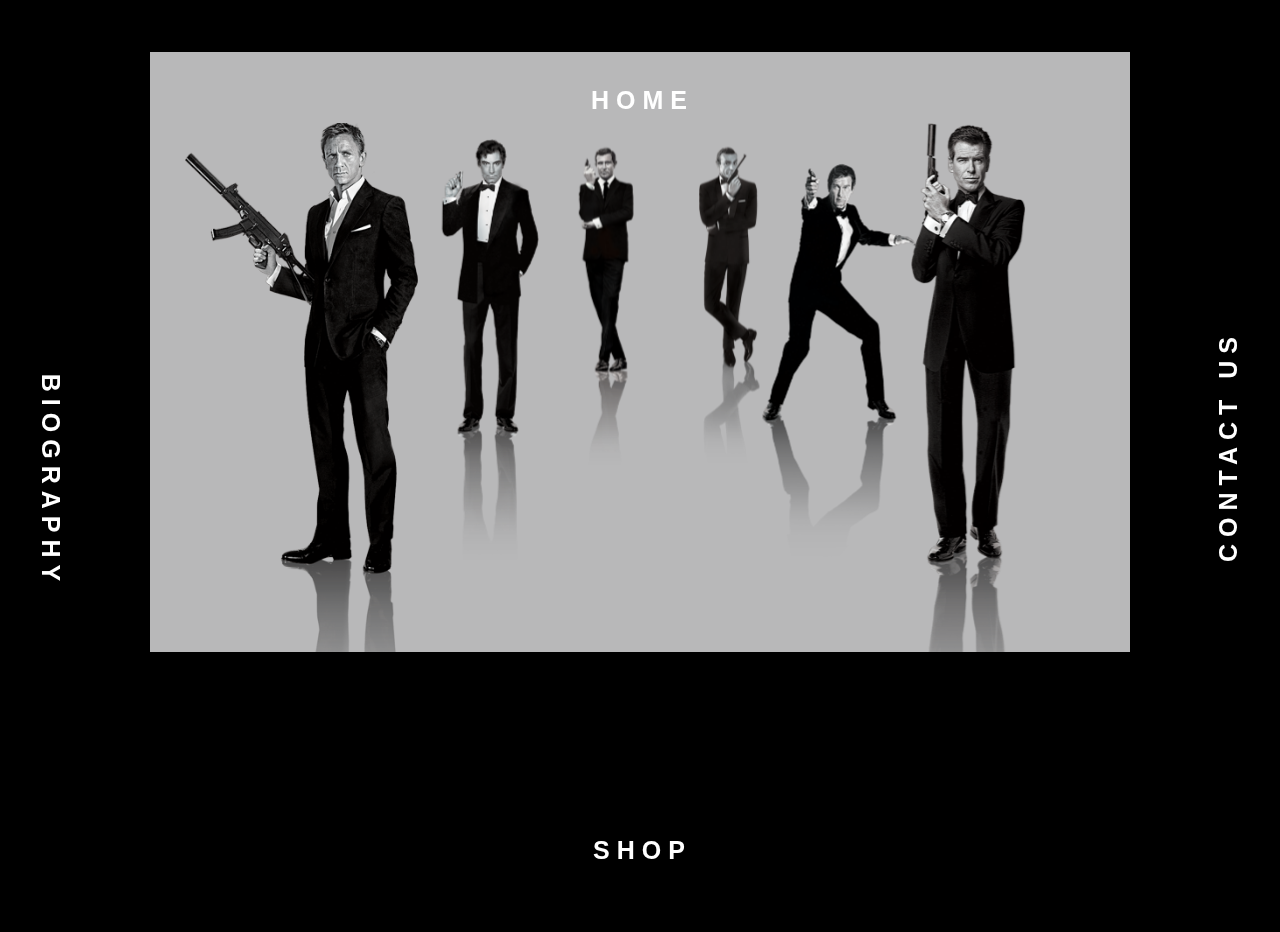
==== biography.html @ 755b5ddb "revised" ====
<!DOCTYPE html>
<!-- saved from url=(0040)http://www.007.com/characters/the-bonds/ -->
<html lang="eng">
<head>
    	<meta charset="UTF-8"/>
		<meta name="viewport" content="width=device-width, initial-scale=1">
	<!-- copy from the home page -->
		<link rel="stylesheet" href="css/bootstrap.min.css">

	<!-- Optional theme -->
	<link rel="stylesheet" href="css/bootstrap-theme.min.css" >
	<link rel="stylesheet" href="css/style.css" >
	<link rel="stylesheet" type="text/css" href="css/tilteffect.css">
    <link rel="stylesheet" type="text/css" href="css/normalize.css">
    <link rel="stylesheet" type="text/css" href="css/webflow.css">
    <link rel="stylesheet" type="text/css" href="css/dnlsptzk.webflow.css">
    
    <!-- end of copy links from the home page -->
    <!-- for hovercard effect -->
    <link href='http://fonts.googleapis.com/css?family=Lato:300,400,900,400italic' rel='stylesheet' type='text/css'>
<link href="http://webrevisions.com/demo/hovercard/hovercard.css" rel="stylesheet">
<link rel="canonical" href="http://webrevisions.com/" />
<!-- /all in one seo pack -->
<link rel="shortcut icon" href="http://webrevisions.com/wp-content/themes/v2/images/icon.png" />
<!-- end of hovercard effect -->
    

 		<title>biography</title>
		
		<!-- <link rel="apple-touch-icon" href="http://www.007.com/wp-content/themes/007-2014/library/images/apple-icon-touch.png"> -->
		<!-- <link rel="icon" href="http://www.007.com/wp-content/themes/007-2014/favicon.png"> -->
		<link href="./The Official James Bond 007 Website _ The Bonds_files/css" rel="stylesheet" type="text/css">
		<meta name="msapplication-TileColor" content="#f01d4f">
		<meta name="msapplication-TileImage" content="http://www.007.com/wp-content/themes/007-2014/library/images/win8-tile-icon.png">
		<link rel="pingback" href="http://www.007.com/xmlrpc.php">
		<link rel="alternate" type="application/rss+xml" title="James Bond 007 » Feed" href="http://www.007.com/feed/">
		<link rel="alternate" type="application/rss+xml" title="James Bond 007 » Comments Feed" href="http://www.007.com/comments/feed/">
		
		<style type="text/css">
img.wp-smiley,
img.emoji {
	display: inline !important;
	border: none !important;
	box-shadow: none !important;
	height: 1em !important;
	width: 1em !important;
	margin: 0 .07em !important;
	vertical-align: -0.1em !important;
	background: none !important;
	padding: 0 !important;
}
</style>
<link rel="stylesheet" id="swipebox_css-css" href="./The Official James Bond 007 Website _ The Bonds_files/swipebox.css" type="text/css" media="all">
<link rel="stylesheet" id="bones-stylesheet-css" href="./The Official James Bond 007 Website _ The Bonds_files/style.css" type="text/css" media="all">
<!--[if lt IE 9]>
<link rel='stylesheet' id='bones-ie-only-css'  href='http://www.007.com/wp-content/themes/007-2014/library/css/ie.css' type='text/css' media='all' />
<![endif]-->
<link rel="canonical" href="./The Official James Bond 007 Website _ The Bonds_files/The Official James Bond 007 Website _ The Bonds.html">
<link rel="shortlink" href="http://www.007.com/?p=3689">
    <script>
		  (function(i,s,o,g,r,a,m){i['GoogleAnalyticsObject']=r;i[r]=i[r]||function(){
		  (i[r].q=i[r].q||[]).push(arguments)},i[r].l=1*new Date();a=s.createElement(o),
		  m=s.getElementsByTagName(o)[0];a.async=1;a.src=g;m.parentNode.insertBefore(a,m)
		  })(window,document,'script','//www.google-analytics.com/analytics.js','ga');
		
		  ga('create', 'UA-26845942-1', 'auto');
		  ga('send', 'pageview');
		
	</script> 
	<script type="text/javascript">
			var more_stories_nonce = '5ff1994258';
	</script>
	<link rel="stylesheet" type="text/css" href="chrome-extension://cgndfbhngibokieehnjhbjkkhbfmhojo/css/validation.css"></head>

	<!-- start of body -->

	<body id = "bio" class="single single-character_bio postid-3689 the-bonds" data-parent="the-bonds">
	<!-- copy from the home page for the nav bar -->
	<div class="w-section intro" data-ix="intro-bg" style="opacity: 0; display: none; transition: opacity 500ms;">
                <div class="w-clearfix intro_wrapper" data-ix="intro-slideup" style="opacity: 1; transform: translateX(-50%) translateY(-50%); transition: opacity 500ms, transform 500ms;">
                    <div class="intro_logo" data-ix="new-interaction"></div>
                    <div class="intro_mask" data-ix="intro-unmask" style="width: 0px;"></div>
                </div>
    </div>
<!-- start of nav bar -->
    <div class="newsblog_menuitem_wrapper" data-ix="initial-slide-newsblog" style="transform: translateX(0px) translateY(0px); transition: transform 500ms;">
            <div class="newsblog_menuitem_innerwrapper" data-ix="newsblog"><a class="newsblog_menuitem" href="index.html">Home</a>
            </div>
    </div>
    <div class="contact_menuitem_wrapper" data-ix="initial-slide-contact" style="transform: translateX(0px) translateY(0px); transition: transform 500ms;">
            <div class="contact_menuitem_innerwrapper" data-ix="contact"><a class="contact_menuitem" href="http://danielspatzek.com/#">Contact Us</a>
            </div>
    </div>
    <div class="projects_menuitem_wrapper" data-ix="initial-slide-projects" style="transform: translateX(0px) translateY(0px); transition: transform 500ms;">
            <div class="projects_menuitem_innerwrapper" data-ix="projects"><a class="projects_menuitem" href="shop.html">Shop</a>
            </div>
    </div>
    <div class="about_menuitem_wrapper" data-ix="initial-slide-about" style="transform: translateX(0px) translateY(0px); transition: transform 500ms;">
            <div class="about_menuitem_innerwrapper" data-ix="about"><a class="about_menuitem" href="http://danielspatzek.com/#">Biography</a>
            </div>
    </div>

<!-- end of navigation bar -->
	<div id="bg-cover"></div>
		<div id="container">	
			<div id="content">	
				<div id="inner-content" class="wrap clearfix">
					<div id="main" class="first clearfix" role="main">
						
						<article id="post-3689" class="clearfix post-3689 character_bio type-character_bio status-publish hentry" role="article" itemscope="" itemtype="http://schema.org/BlogPosting">

						
								<section class="entry-content full-width character-bios small-carousel" itemprop="articleBody">

										
								<div id="character-bios-container" style="perspective: 700px; transition: none;">
											<!-- <div class="bg"></div>  -->
<!-- start hover effect -->
								
										<div id="timeline" style="opacity: 1; transition: none;">
											<ul id="characters"> <li class="timeline_item item_0" style="left: -80px; visibility: visible;" data-id="0"><a href="" data-toggle="popover" class="basic-hovercard" data-placement="bottom"><img src="./The Official James Bond 007 Website _ The Bonds_files/craig_standard.png" alt="Daniel Craig" draggable="false"></a>
															
											</li>
											<li class="timeline_item item_1" style="left: 50px; visibility: visible;" data-id="1"><img src="./The Official James Bond 007 Website _ The Bonds_files/brosnan_standard.png" alt="Pierce Brosnan" draggable="false">
															
											</li>
											 <li class="timeline_item item_2" style="left: 100px; visibility: visible;" data-id="2"><img src="./The Official James Bond 007 Website _ The Bonds_files/dalton_standard.png" alt="Timothy Dalton" draggable="false">
															
											</li>
											<li class="timeline_item item_3" style="left: -50px; visibility: visible;" data-id="3"><img src="./The Official James Bond 007 Website _ The Bonds_files/moore_standard1.png" alt="Roger Moore" draggable="false">
															
											</li>
											<li class="timeline_item item_4" style="left: 300px; visibility: visible;" data-id="4"><img src="./The Official James Bond 007 Website _ The Bonds_files/lazenby_standard.png" alt="George Lazenby" draggable="false">
															
											</li>
											<li class="timeline_item item_5" style="left: -125px; visibility: visible;" data-id="5"><img src="./The Official James Bond 007 Website _ The Bonds_files/conner_standard.png" alt="Sean Connery" draggable="false">
															
											</li>
											</ul>											
										</div>							
									</div>	
									<div class="nameOverlay" style="left: 193px; top: 80.5156px;">
										<div class="name">
											<h1 style="width: 247.2px;">Timothy Dalton</h1>
										</div>
									</div>
											<div id="bioImg_container"></div>
											<div id="character_content">
												  	<div class="bio-content">
													  	<div class="col-1"></div>
													  	<div class="col-2"></div>
													  	<div class="col-3"></div>
												  	</div>
											    	
											      <div id="close_btn" class="close"><img src="./The Official James Bond 007 Website _ The Bonds_files/btn_close.png" alt="close content"></div>
											    </div>
											   <!-- <div id="close_btn_2" class="close"><img src="http://www.007.com/wp-content/themes/007-2014/library/images/btn_close.png" alt="close content" /></div> -->
											</section></article></div>						
										
					</div> 					
				</div> 
			</div> 
			<!-- start of card content -->
			<div class="basic-content" style="display: none;">
		<div class="hover-card-details left-align">
			<div class="hover-card-header left-align">
				<div class="hover-card-pic left-align">
					<span class="basic-image-wrapper medium">
						<a href="" class="left-align" style="background:url(images/craig_hovercard.jpg)"></a>
					</span>
				</div>
				<h4 class="left-align"><a href="#">Daniel Craig</a></h4>
					Mark Otto 	
			</div>
			
		</div> 
		  
	</div>	
		</div>	
		

	<!--end of hovercard  -->
		 <script type="text/javascript" src="./The Official James Bond 007 Website _ The Bonds_files/jquery.min.js">
		</script>


<!-- js file from the home page -->
<script src="js/site_dnlsptzk.js"></script>
    <script src="js/custom.js"></script>
    <script type="text/javascript" src="js/custom_webflowneu.js" id="webfloJSRemove"></script>

    <!--  end of js file on the home page-->

    <!-- start from the hover effect links -->
    <link rel="shortcut icon" href="../favicon.ico"> 
        <link rel="stylesheet" type="text/css" href="css/hover_css/demo.css" />
        <link rel="stylesheet" type="text/css" href="css/hover_css/style_common.css" />
        <link rel="stylesheet" type="text/css" href="css/hover_css/style3.css" />
        <link href='http://fonts.googleapis.com/css?family=Open+Sans+Condensed:700,300,300italic' rel='stylesheet' type='text/css' />
		<script type="text/javascript" src="js/hover_js/modernizr.custom.69142.js"></script> 
		
				
		<!-- end of hover effect links -->
		
<script type="text/javascript" src="./The Official James Bond 007 Website _ The Bonds_files/qppr_frontend_script.js"></script>
<script type="text/javascript" src="./The Official James Bond 007 Website _ The Bonds_files/jquery-migrate-1.2.1.min.js"></script>

<script type="text/javascript" src="./The Official James Bond 007 Website _ The Bonds_files/base-ck.js"></script>
<script type="text/javascript" src="./The Official James Bond 007 Website _ The Bonds_files/ServerDate.php"></script>
<script type="text/javascript" src="./The Official James Bond 007 Website _ The Bonds_files/with_small_c-ck.js"></script>
<script type="text/javascript" src="./The Official James Bond 007 Website _ The Bonds_files/with_character_bio-ck.js"></script>
<script src="http://ajax.googleapis.com/ajax/libs/jquery/1.10.1/jquery.min.js"></script>
<script src="https://maxcdn.bootstrapcdn.com/bootstrap/3.3.1/js/bootstrap.min.js"></script>
<script src="http://webrevisions.com/demo/hovercard/custom_hovercard.js"></script>
</body>


</html>
---- css/style.css ----
body{
    background-image: url("../images/bg_007.jpg");
    width:100%;
    background-repeat: no-repeat;
    background-size: 100%;
}

#bio{
    background-color: black;
    background-image:none;
}
---- css/tilteffect.css ----
.tilt {
	overflow: hidden;
	position: relative;
	width: 100%;
	height: 100%;
	margin: 0 auto;
}

.tilt__back,
.tilt__front {
	width: 100%;
	height: 100%;
	background-position: 50% 50%;
	background-repeat: no-repeat;
	background-size: cover;
	-webkit-backface-visibility: hidden;
	backface-visibility: hidden;
}

.tilt__back {
	position: relative;
}

.tilt__front {
	position: absolute;
	top: 0;
	left: 0;
}
---- css/webflow.css ----
@font-face {
  font-family: 'webflow-icons';
  src: url([data-uri]) format('truetype'), url([data-uri]) format('woff');
  font-weight: normal;
  font-style: normal;
}
[class^="w-icon-"],
[class*=" w-icon-"] {
  font-family: 'webflow-icons';
  speak: none;
  font-style: normal;
  font-weight: normal;
  font-variant: normal;
  text-transform: none;
  line-height: 1;
  -webkit-font-smoothing: antialiased;
  -moz-osx-font-smoothing: grayscale;
}
.w-icon-slider-right:before {
  content: "\e600";
}
.w-icon-slider-left:before {
  content: "\e601";
}
.w-icon-nav-menu:before {
  content: "\e602";
}
.w-icon-arrow-down:before,
.w-icon-dropdown-toggle:before {
  content: "\e603";
}
* {
  -webkit-box-sizing: border-box;
  -moz-box-sizing: border-box;
  box-sizing: border-box;
}
html {
  height: 100%;
}
body {
  margin: 0;
  min-height: 100%;
  background-color: #fff;
  color: #333;
}
img {
  max-width: 100%;
  vertical-align: middle;
  display: inline-block;
}
html.w-mod-touch * {
  background-attachment: scroll !important;
}
a:focus {
  outline: 0;
}
.w-block {
  display: block;
}
.w-inline-block {
  max-width: 100%;
  display: inline-block;
}
.w-clearfix:before,
.w-clearfix:after {
  content: " ";
  display: table;
}
.w-clearfix:after {
  clear: both;
}
.w-hidden {
  display: none;
}
html[data-w-dynpage] [data-w-cloak] {
  color: transparent !important;
}
h1,
h2,
h3,
h4,
h5,
h6 {
  margin: 0;
}
p {
  margin: 0;
}
blockquote {
  margin: 0;
}
ul,
ol {
  margin-top: 0;
  margin-bottom: 0;
}
.w-list-unstyled {
  padding-left: 0;
  list-style: none;
}
.w-embed:before,
.w-embed:after {
  content: " ";
  display: table;
}
.w-embed:after {
  clear: both;
}
.w-video {
  width: 100%;
  position: relative;
  padding: 0;
}
.w-video iframe,
.w-video object,
.w-video embed {
  position: absolute;
  top: 0;
  left: 0;
  width: 100%;
  height: 100%;
}
fieldset {
  padding: 0;
  margin: 0;
  border: 0;
}
button,
html input[type="button"],
input[type="reset"],
input[type="submit"] {
  cursor: pointer;
  -webkit-appearance: button;
}
.w-form {
  margin: 0 0 15px;
}
.w-form-done {
  display: none;
  padding: 10px;
  background-color: #dddddd;
}
.w-form-fail {
  display: none;
  margin-top: 10px;
  padding: 10px;
  background-color: #ffdede;
}
label {
  display: block;
  margin-bottom: 5px;
  font-weight: bold;
}
.w-input,
.w-select {
  display: block;
  width: 100%;
  height: 38px;
  padding: 8px 12px;
  margin-bottom: 10px;
  font-size: 14px;
  line-height: 1.428571429;
  color: #555555;
  vertical-align: middle;
  background-color: #ffffff;
  border: 1px solid #cccccc;
}
.w-input:-moz-placeholder,
.w-select:-moz-placeholder {
  color: #999999;
}
.w-input::-moz-placeholder,
.w-select::-moz-placeholder {
  color: #999999;
  opacity: 1;
}
.w-input:-ms-input-placeholder,
.w-select:-ms-input-placeholder {
  color: #999999;
}
.w-input::-webkit-input-placeholder,
.w-select::-webkit-input-placeholder {
  color: #999999;
}
.w-input:focus,
.w-select:focus {
  border-color: rgba(82, 168, 236, 0.8);
  outline: 0;
}
.w-input[disabled],
.w-select[disabled],
.w-input[readonly],
.w-select[readonly],
fieldset[disabled] .w-input,
fieldset[disabled] .w-select {
  cursor: not-allowed;
  background-color: #eeeeee;
}
textarea.w-input,
textarea.w-select {
  height: auto;
}
.w-select[multiple] {
  height: auto;
}
.w-button {
  display: inline-block;
  padding: 12px;
  background-color: black;
  color: white;
  border: 0;
  line-height: inherit;
}
.w-form-label {
  display: inline-block;
  cursor: pointer;
  font-weight: normal;
  margin-bottom: 0px;
}
.w-checkbox,
.w-radio {
  display: block;
  margin-bottom: 5px;
  padding-left: 20px;
}
.w-checkbox:before,
.w-radio:before,
.w-checkbox:after,
.w-radio:after {
  content: " ";
  display: table;
}
.w-checkbox:after,
.w-radio:after {
  clear: both;
}
.w-checkbox-input,
.w-radio-input {
  margin: 4px 0 0;
  margin-top: 1px \9;
  line-height: normal;
  float: left;
  margin-left: -20px;
}
.w-radio-input {
  margin-top: 3px;
}
.w-container {
  margin-left: auto;
  margin-right: auto;
  max-width: 940px;
}
.w-container:before,
.w-container:after {
  content: " ";
  display: table;
}
.w-container:after {
  clear: both;
}
.w-container .w-row {
  margin-left: -10px;
  margin-right: -10px;
}
.w-row:before,
.w-row:after {
  content: " ";
  display: table;
}
.w-row:after {
  clear: both;
}
.w-row .w-row {
  margin-left: 0;
  margin-right: 0;
}
.w-col {
  position: relative;
  float: left;
  width: 100%;
  min-height: 1px;
  padding-left: 10px;
  padding-right: 10px;
}
.w-col .w-col {
  padding-left: 0;
  padding-right: 0;
}
.w-col-1 {
  width: 8.33333333%;
}
.w-col-2 {
  width: 16.66666667%;
}
.w-col-3 {
  width: 25%;
}
.w-col-4 {
  width: 33.33333333%;
}
.w-col-5 {
  width: 41.66666667%;
}
.w-col-6 {
  width: 50%;
}
.w-col-7 {
  width: 58.33333333%;
}
.w-col-8 {
  width: 66.66666667%;
}
.w-col-9 {
  width: 75%;
}
.w-col-10 {
  width: 83.33333333%;
}
.w-col-11 {
  width: 91.66666667%;
}
.w-col-12 {
  width: 100%;
}
.w-col-push-1 {
  left: 8.33333333%;
}
.w-col-push-2 {
  left: 16.66666667%;
}
.w-col-push-3 {
  left: 25%;
}
.w-col-push-4 {
  left: 33.33333333%;
}
.w-col-push-5 {
  left: 41.66666667%;
}
.w-col-push-6 {
  left: 50%;
}
.w-col-push-7 {
  left: 58.33333333%;
}
.w-col-push-8 {
  left: 66.66666667%;
}
.w-col-push-9 {
  left: 75%;
}
.w-col-push-10 {
  left: 83.33333333%;
}
.w-col-push-11 {
  left: 91.66666667%;
}
.w-col-pull-1 {
  right: 8.33333333%;
}
.w-col-pull-2 {
  right: 16.66666667%;
}
.w-col-pull-3 {
  right: 25%;
}
.w-col-pull-4 {
  right: 33.33333333%;
}
.w-col-pull-5 {
  right: 41.66666667%;
}
.w-col-pull-6 {
  right: 50%;
}
.w-col-pull-7 {
  right: 58.33333333%;
}
.w-col-pull-8 {
  right: 66.66666667%;
}
.w-col-pull-9 {
  right: 75%;
}
.w-col-pull-10 {
  right: 83.33333333%;
}
.w-col-pull-11 {
  right: 91.66666667%;
}
.w-col-offset-1 {
  margin-left: 8.33333333%;
}
.w-col-offset-2 {
  margin-left: 16.66666667%;
}
.w-col-offset-3 {
  margin-left: 25%;
}
.w-col-offset-4 {
  margin-left: 33.33333333%;
}
.w-col-offset-5 {
  margin-left: 41.66666667%;
}
.w-col-offset-6 {
  margin-left: 50%;
}
.w-col-offset-7 {
  margin-left: 58.33333333%;
}
.w-col-offset-8 {
  margin-left: 66.66666667%;
}
.w-col-offset-9 {
  margin-left: 75%;
}
.w-col-offset-10 {
  margin-left: 83.33333333%;
}
.w-col-offset-11 {
  margin-left: 91.66666667%;
}
.w-hidden-main {
  display: none !important;
}
@media screen and (max-width: 991px) {
  .w-container {
    max-width: 728px;
  }
  .w-hidden-main {
    display: inherit !important;
  }
  .w-hidden-medium {
    display: none !important;
  }
  .w-col-medium-1 {
    width: 8.33333333%;
  }
  .w-col-medium-2 {
    width: 16.66666667%;
  }
  .w-col-medium-3 {
    width: 25%;
  }
  .w-col-medium-4 {
    width: 33.33333333%;
  }
  .w-col-medium-5 {
    width: 41.66666667%;
  }
  .w-col-medium-6 {
    width: 50%;
  }
  .w-col-medium-7 {
    width: 58.33333333%;
  }
  .w-col-medium-8 {
    width: 66.66666667%;
  }
  .w-col-medium-9 {
    width: 75%;
  }
  .w-col-medium-10 {
    width: 83.33333333%;
  }
  .w-col-medium-11 {
    width: 91.66666667%;
  }
  .w-col-medium-12 {
    width: 100%;
  }
  .w-col-medium-push-1 {
    left: 8.33333333%;
  }
  .w-col-medium-push-2 {
    left: 16.66666667%;
  }
  .w-col-medium-push-3 {
    left: 25%;
  }
  .w-col-medium-push-4 {
    left: 33.33333333%;
  }
  .w-col-medium-push-5 {
    left: 41.66666667%;
  }
  .w-col-medium-push-6 {
    left: 50%;
  }
  .w-col-medium-push-7 {
    left: 58.33333333%;
  }
  .w-col-medium-push-8 {
    left: 66.66666667%;
  }
  .w-col-medium-push-9 {
    left: 75%;
  }
  .w-col-medium-push-10 {
    left: 83.33333333%;
  }
  .w-col-medium-push-11 {
    left: 91.66666667%;
  }
  .w-col-medium-pull-1 {
    right: 8.33333333%;
  }
  .w-col-medium-pull-2 {
    right: 16.66666667%;
  }
  .w-col-medium-pull-3 {
    right: 25%;
  }
  .w-col-medium-pull-4 {
    right: 33.33333333%;
  }
  .w-col-medium-pull-5 {
    right: 41.66666667%;
  }
  .w-col-medium-pull-6 {
    right: 50%;
  }
  .w-col-medium-pull-7 {
    right: 58.33333333%;
  }
  .w-col-medium-pull-8 {
    right: 66.66666667%;
  }
  .w-col-medium-pull-9 {
    right: 75%;
  }
  .w-col-medium-pull-10 {
    right: 83.33333333%;
  }
  .w-col-medium-pull-11 {
    right: 91.66666667%;
  }
  .w-col-medium-offset-1 {
    margin-left: 8.33333333%;
  }
  .w-col-medium-offset-2 {
    margin-left: 16.66666667%;
  }
  .w-col-medium-offset-3 {
    margin-left: 25%;
  }
  .w-col-medium-offset-4 {
    margin-left: 33.33333333%;
  }
  .w-col-medium-offset-5 {
    margin-left: 41.66666667%;
  }
  .w-col-medium-offset-6 {
    margin-left: 50%;
  }
  .w-col-medium-offset-7 {
    margin-left: 58.33333333%;
  }
  .w-col-medium-offset-8 {
    margin-left: 66.66666667%;
  }
  .w-col-medium-offset-9 {
    margin-left: 75%;
  }
  .w-col-medium-offset-10 {
    margin-left: 83.33333333%;
  }
  .w-col-medium-offset-11 {
    margin-left: 91.66666667%;
  }
  .w-col-stack {
    width: 100%;
    left: auto;
    right: auto;
  }
}
@media screen and (max-width: 767px) {
  .w-hidden-main {
    display: inherit !important;
  }
  .w-hidden-medium {
    display: inherit !important;
  }
  .w-hidden-small {
    display: none !important;
  }
  .w-row,
  .w-container .w-row {
    margin-left: 0;
    margin-right: 0;
  }
  .w-col {
    width: 100%;
    left: auto;
    right: auto;
  }
  .w-col-small-1 {
    width: 8.33333333%;
  }
  .w-col-small-2 {
    width: 16.66666667%;
  }
  .w-col-small-3 {
    width: 25%;
  }
  .w-col-small-4 {
    width: 33.33333333%;
  }
  .w-col-small-5 {
    width: 41.66666667%;
  }
  .w-col-small-6 {
    width: 50%;
  }
  .w-col-small-7 {
    width: 58.33333333%;
  }
  .w-col-small-8 {
    width: 66.66666667%;
  }
  .w-col-small-9 {
    width: 75%;
  }
  .w-col-small-10 {
    width: 83.33333333%;
  }
  .w-col-small-11 {
    width: 91.66666667%;
  }
  .w-col-small-12 {
    width: 100%;
  }
  .w-col-small-push-1 {
    left: 8.33333333%;
  }
  .w-col-small-push-2 {
    left: 16.66666667%;
  }
  .w-col-small-push-3 {
    left: 25%;
  }
  .w-col-small-push-4 {
    left: 33.33333333%;
  }
  .w-col-small-push-5 {
    left: 41.66666667%;
  }
  .w-col-small-push-6 {
    left: 50%;
  }
  .w-col-small-push-7 {
    left: 58.33333333%;
  }
  .w-col-small-push-8 {
    left: 66.66666667%;
  }
  .w-col-small-push-9 {
    left: 75%;
  }
  .w-col-small-push-10 {
    left: 83.33333333%;
  }
  .w-col-small-push-11 {
    left: 91.66666667%;
  }
  .w-col-small-pull-1 {
    right: 8.33333333%;
  }
  .w-col-small-pull-2 {
    right: 16.66666667%;
  }
  .w-col-small-pull-3 {
    right: 25%;
  }
  .w-col-small-pull-4 {
    right: 33.33333333%;
  }
  .w-col-small-pull-5 {
    right: 41.66666667%;
  }
  .w-col-small-pull-6 {
    right: 50%;
  }
  .w-col-small-pull-7 {
    right: 58.33333333%;
  }
  .w-col-small-pull-8 {
    right: 66.66666667%;
  }
  .w-col-small-pull-9 {
    right: 75%;
  }
  .w-col-small-pull-10 {
    right: 83.33333333%;
  }
  .w-col-small-pull-11 {
    right: 91.66666667%;
  }
  .w-col-small-offset-1 {
    margin-left: 8.33333333%;
  }
  .w-col-small-offset-2 {
    margin-left: 16.66666667%;
  }
  .w-col-small-offset-3 {
    margin-left: 25%;
  }
  .w-col-small-offset-4 {
    margin-left: 33.33333333%;
  }
  .w-col-small-offset-5 {
    margin-left: 41.66666667%;
  }
  .w-col-small-offset-6 {
    margin-left: 50%;
  }
  .w-col-small-offset-7 {
    margin-left: 58.33333333%;
  }
  .w-col-small-offset-8 {
    margin-left: 66.66666667%;
  }
  .w-col-small-offset-9 {
    margin-left: 75%;
  }
  .w-col-small-offset-10 {
    margin-left: 83.33333333%;
  }
  .w-col-small-offset-11 {
    margin-left: 91.66666667%;
  }
}
@media screen and (max-width: 479px) {
  .w-container {
    max-width: none;
  }
  .w-hidden-main {
    display: inherit !important;
  }
  .w-hidden-medium {
    display: inherit !important;
  }
  .w-hidden-small {
    display: inherit !important;
  }
  .w-hidden-tiny {
    display: none !important;
  }
  .w-col {
    width: 100%;
  }
  .w-col-tiny-1 {
    width: 8.33333333%;
  }
  .w-col-tiny-2 {
    width: 16.66666667%;
  }
  .w-col-tiny-3 {
    width: 25%;
  }
  .w-col-tiny-4 {
    width: 33.33333333%;
  }
  .w-col-tiny-5 {
    width: 41.66666667%;
  }
  .w-col-tiny-6 {
    width: 50%;
  }
  .w-col-tiny-7 {
    width: 58.33333333%;
  }
  .w-col-tiny-8 {
    width: 66.66666667%;
  }
  .w-col-tiny-9 {
    width: 75%;
  }
  .w-col-tiny-10 {
    width: 83.33333333%;
  }
  .w-col-tiny-11 {
    width: 91.66666667%;
  }
  .w-col-tiny-12 {
    width: 100%;
  }
  .w-col-tiny-push-1 {
    left: 8.33333333%;
  }
  .w-col-tiny-push-2 {
    left: 16.66666667%;
  }
  .w-col-tiny-push-3 {
    left: 25%;
  }
  .w-col-tiny-push-4 {
    left: 33.33333333%;
  }
  .w-col-tiny-push-5 {
    left: 41.66666667%;
  }
  .w-col-tiny-push-6 {
    left: 50%;
  }
  .w-col-tiny-push-7 {
    left: 58.33333333%;
  }
  .w-col-tiny-push-8 {
    left: 66.66666667%;
  }
  .w-col-tiny-push-9 {
    left: 75%;
  }
  .w-col-tiny-push-10 {
    left: 83.33333333%;
  }
  .w-col-tiny-push-11 {
    left: 91.66666667%;
  }
  .w-col-tiny-pull-1 {
    right: 8.33333333%;
  }
  .w-col-tiny-pull-2 {
    right: 16.66666667%;
  }
  .w-col-tiny-pull-3 {
    right: 25%;
  }
  .w-col-tiny-pull-4 {
    right: 33.33333333%;
  }
  .w-col-tiny-pull-5 {
    right: 41.66666667%;
  }
  .w-col-tiny-pull-6 {
    right: 50%;
  }
  .w-col-tiny-pull-7 {
    right: 58.33333333%;
  }
  .w-col-tiny-pull-8 {
    right: 66.66666667%;
  }
  .w-col-tiny-pull-9 {
    right: 75%;
  }
  .w-col-tiny-pull-10 {
    right: 83.33333333%;
  }
  .w-col-tiny-pull-11 {
    right: 91.66666667%;
  }
  .w-col-tiny-offset-1 {
    margin-left: 8.33333333%;
  }
  .w-col-tiny-offset-2 {
    margin-left: 16.66666667%;
  }
  .w-col-tiny-offset-3 {
    margin-left: 25%;
  }
  .w-col-tiny-offset-4 {
    margin-left: 33.33333333%;
  }
  .w-col-tiny-offset-5 {
    margin-left: 41.66666667%;
  }
  .w-col-tiny-offset-6 {
    margin-left: 50%;
  }
  .w-col-tiny-offset-7 {
    margin-left: 58.33333333%;
  }
  .w-col-tiny-offset-8 {
    margin-left: 66.66666667%;
  }
  .w-col-tiny-offset-9 {
    margin-left: 75%;
  }
  .w-col-tiny-offset-10 {
    margin-left: 83.33333333%;
  }
  .w-col-tiny-offset-11 {
    margin-left: 91.66666667%;
  }
}
.w-widget {
  position: relative;
}
.w-widget-map {
  width: 100%;
  height: 400px;
}
.w-widget-map label {
  width: auto;
  display: inline;
}
.w-widget-map img {
  max-width: inherit;
}
.w-widget-map .gm-style-iw {
  width: 90% !important;
  height: auto !important;
  top: 7px !important;
  left: 6% !important;
  display: inline;
  text-align: center;
  overflow: hidden;
}
.w-widget-map .gm-style-iw + div {
  display: none;
}
.w-widget-twitter {
  overflow: hidden;
}
.w-widget-gplus {
  overflow: hidden;
}
.w-slider {
  position: relative;
  height: 300px;
  text-align: center;
  background: rgba(153, 153, 153, 0.5);
  clear: both;
  -webkit-tap-highlight-color: rgba(0, 0, 0, 0);
  tap-highlight-color: rgba(0, 0, 0, 0);
}
.w-slider-mask {
  position: relative;
  display: block;
  overflow: hidden;
  z-index: 1;
  left: 0;
  right: 0;
  height: 100%;
  white-space: nowrap;
}
.w-slide {
  position: relative;
  display: inline-block;
  vertical-align: top;
  width: 100%;
  height: 100%;
  white-space: normal;
  text-align: left;
}
.w-slider-nav {
  position: absolute;
  z-index: 2;
  top: auto;
  right: 0;
  bottom: 0;
  left: 0;
  margin: auto;
  padding-top: 10px;
  height: 40px;
  text-align: center;
  -webkit-tap-highlight-color: rgba(0, 0, 0, 0);
  tap-highlight-color: rgba(0, 0, 0, 0);
}
.w-slider-nav.w-round > div {
  -webkit-border-radius: 100%;
  -webkit-background-clip: padding-box;
  -moz-border-radius: 100%;
  -moz-background-clip: padding;
  border-radius: 100%;
  background-clip: padding-box;
}
.w-slider-nav.w-num > div {
  width: auto;
  height: auto;
  padding: 0.2em 0.5em;
  font-size: inherit;
  line-height: inherit;
}
.w-slider-nav.w-shadow > div {
  -webkit-box-shadow: 0 0 3px rgba(51, 51, 51, 0.4);
  -moz-box-shadow: 0 0 3px rgba(51, 51, 51, 0.4);
  box-shadow: 0 0 3px rgba(51, 51, 51, 0.4);
}
.w-slider-nav-invert {
  color: #fff;
}
.w-slider-nav-invert > div {
  background-color: rgba(34, 34, 34, 0.4);
}
.w-slider-nav-invert > div.w-active {
  background-color: #222;
}
.w-slider-dot {
  position: relative;
  display: inline-block;
  width: 1em;
  height: 1em;
  background-color: rgba(255, 255, 255, 0.4);
  cursor: pointer;
  margin: 0 3px 0.5em;
  -webkit-transition: background-color 100ms, color 100ms;
  -moz-transition: background-color 100ms, color 100ms;
  -o-transition: background-color 100ms, color 100ms;
  transition: background-color 100ms, color 100ms;
}
.w-slider-dot.w-active {
  background-color: #fff;
}
.w-slider-arrow-left,
.w-slider-arrow-right {
  position: absolute;
  width: 80px;
  top: 0;
  right: 0;
  bottom: 0;
  left: 0;
  margin: auto;
  cursor: pointer;
  overflow: hidden;
  color: white;
  font-size: 40px;
  -webkit-tap-highlight-color: rgba(0, 0, 0, 0);
  tap-highlight-color: rgba(0, 0, 0, 0);
  -webkit-user-select: none;
  -moz-user-select: none;
  -ms-user-select: none;
  user-select: none;
}
.w-slider-arrow-left [class^="w-icon-"],
.w-slider-arrow-right [class^="w-icon-"],
.w-slider-arrow-left [class*=" w-icon-"],
.w-slider-arrow-right [class*=" w-icon-"] {
  position: absolute;
}
.w-slider-arrow-left {
  z-index: 3;
  right: auto;
}
.w-slider-arrow-right {
  z-index: 4;
  left: auto;
}
.w-icon-slider-left,
.w-icon-slider-right {
  top: 0;
  right: 0;
  bottom: 0;
  left: 0;
  margin: auto;
  width: 1em;
  height: 1em;
}
.w-dropdown {
  display: inline-block;
  position: relative;
  text-align: left;
  margin-left: auto;
  margin-right: auto;
  z-index: 900;
}
.w-dropdown-btn,
.w-dropdown-toggle,
.w-dropdown-link {
  position: relative;
  vertical-align: top;
  text-decoration: none;
  color: #222;
  padding: 20px;
  text-align: left;
  margin-left: auto;
  margin-right: auto;
  white-space: nowrap;
}
.w-dropdown-toggle {
  -webkit-user-select: none;
  -moz-user-select: none;
  -ms-user-select: none;
  user-select: none;
  display: inline-block;
  cursor: pointer;
  padding-right: 40px;
}
.w-dropdown-toggle:focus {
  outline: 0;
}
.w-icon-dropdown-toggle {
  position: absolute;
  top: 0;
  right: 0;
  bottom: 0;
  margin: auto;
  margin-right: 20px;
  width: 1em;
  height: 1em;
}
.w-dropdown-list {
  position: absolute;
  background: #f2f2f2;
  display: none;
  min-width: 100%;
}
.w-dropdown-list.w--open {
  display: block;
}
.w-dropdown-link {
  padding: 10px 20px;
  display: block;
}
.w-dropdown-link.w--current {
  color: #339ce1;
}
.w-nav[data-collapse="all"] .w-dropdown,
.w-nav[data-collapse="all"] .w-dropdown-toggle {
  display: block;
}
.w-nav[data-collapse="all"] .w-dropdown-list {
  position: static;
}
@media screen and (max-width: 991px) {
  .w-nav[data-collapse="medium"] .w-dropdown,
  .w-nav[data-collapse="medium"] .w-dropdown-toggle {
    display: block;
  }
  .w-nav[data-collapse="medium"] .w-dropdown-list {
    position: static;
  }
}
@media screen and (max-width: 767px) {
  .w-nav[data-collapse="small"] .w-dropdown,
  .w-nav[data-collapse="small"] .w-dropdown-toggle {
    display: block;
  }
  .w-nav[data-collapse="small"] .w-dropdown-list {
    position: static;
  }
  .w-nav-brand {
    padding-left: 10px;
  }
}
@media screen and (max-width: 479px) {
  .w-nav[data-collapse="tiny"] .w-dropdown,
  .w-nav[data-collapse="tiny"] .w-dropdown-toggle {
    display: block;
  }
  .w-nav[data-collapse="tiny"] .w-dropdown-list {
    position: static;
  }
}
/**
 * ## Note
 * Safari (on both iOS and OS X) does not handle viewport units (vh, vw) well.
 * For example percentage units do not work on descendants of elements that
 * have any dimensions expressed in viewport units. It also doesn’t handle them at
 * all in `calc()`.
 */
/**
 * Wrapper around all lightbox elements
 *
 * 1. Since the lightbox can receive focus, IE also gives it an outline.
 * 2. Fixes flickering on Chrome when a transition is in progress
 *    underneath the lightbox.
 */
.w-lightbox-backdrop {
  position: fixed;
  top: 0;
  right: 0;
  bottom: 0;
  left: 0;
  color: #fff;
  font-family: "Helvetica Neue", Helvetica, Ubuntu, "Segoe UI", Verdana, sans-serif;
  font-size: 17px;
  font-weight: 300;
  text-align: center;
  background: rgba(0, 0, 0, 0.9);
  z-index: 2000;
  outline: 0;
  /* 1 */
  opacity: 0;
  -webkit-user-select: none;
  -moz-user-select: none;
  -ms-user-select: none;
  -webkit-tap-highlight-color: transparent;
  -webkit-transform: translate(0, 0);
  /* 2 */
}
/**
 * Neat trick to bind the rubberband effect to our canvas instead of the whole
 * document on iOS. It also prevents a bug that causes the document underneath to scroll.
 */
.w-lightbox-backdrop,
.w-lightbox-container {
  height: 100%;
  overflow: auto;
  -webkit-overflow-scrolling: touch;
}
.w-lightbox-content {
  position: relative;
  height: 100vh;
  overflow: hidden;
}
.w-lightbox-view {
  position: absolute;
  width: 100vw;
  height: 100vh;
  opacity: 0;
}
.w-lightbox-view:before {
  content: "";
  height: 100vh;
}
/* .w-lightbox-content */
.w-lightbox-group,
.w-lightbox-group .w-lightbox-view,
.w-lightbox-group .w-lightbox-view:before {
  height: 86vh;
}
.w-lightbox-frame,
.w-lightbox-view:before {
  display: inline-block;
  vertical-align: middle;
}
/*
 * 1. Remove default margin set by user-agent on the <figure> element.
 */
.w-lightbox-figure {
  position: relative;
  margin: 0;
  /* 1 */
}
.w-lightbox-group .w-lightbox-figure {
  cursor: pointer;
}
/**
 * IE adds image dimensions as width and height attributes on the IMG tag,
 * but we need both width and height to be set to auto to enable scaling.
 */
.w-lightbox-img {
  width: auto;
  height: auto;
  max-width: none;
}
.w-lightbox-image {
  display: block;
  max-width: 100vw;
  max-height: 100vh;
}
.w-lightbox-group .w-lightbox-image {
  max-height: 86vh;
}
.w-lightbox-caption {
  position: absolute;
  right: 0;
  bottom: 0;
  left: 0;
  padding: .5em 1em;
  background: rgba(0, 0, 0, 0.4);
  text-align: left;
  text-overflow: ellipsis;
  white-space: nowrap;
  overflow: hidden;
}
.w-lightbox-embed {
  position: absolute;
  top: 0;
  right: 0;
  bottom: 0;
  left: 0;
  width: 100%;
  height: 100%;
}
.w-lightbox-control {
  position: absolute;
  top: 0;
  width: 4em;
  background-size: 24px;
  background-repeat: no-repeat;
  background-position: center;
  cursor: pointer;
  -webkit-transition: all .3s;
  transition: all .3s;
}
.w-lightbox-left {
  display: none;
  bottom: 0;
  left: 0;
  /* <svg xmlns="http://www.w3.org/2000/svg" viewBox="-20 0 24 40" width="24" height="40"><g transform="rotate(45)"><path d="m0 0h5v23h23v5h-28z" opacity=".4"/><path d="m1 1h3v23h23v3h-26z" fill="#fff"/></g></svg> */
  background-image: url("[data-uri]");
}
.w-lightbox-right {
  display: none;
  right: 0;
  bottom: 0;
  /* <svg xmlns="http://www.w3.org/2000/svg" viewBox="-4 0 24 40" width="24" height="40"><g transform="rotate(45)"><path d="m0-0h28v28h-5v-23h-23z" opacity=".4"/><path d="m1 1h26v26h-3v-23h-23z" fill="#fff"/></g></svg> */
  background-image: url("[data-uri]");
}
/*
 * Without specifying the with and height inside the SVG, all versions of IE render the icon too small.
 * The bug does not seem to manifest itself if the elements are tall enough such as the above arrows.
 * (http://stackoverflow.com/questions/16092114/background-size-differs-in-internet-explorer)
 */
.w-lightbox-close {
  right: 0;
  height: 2.6em;
  /* <svg xmlns="http://www.w3.org/2000/svg" viewBox="-4 0 18 17" width="18" height="17"><g transform="rotate(45)"><path d="m0 0h7v-7h5v7h7v5h-7v7h-5v-7h-7z" opacity=".4"/><path d="m1 1h7v-7h3v7h7v3h-7v7h-3v-7h-7z" fill="#fff"/></g></svg> */
  background-image: url("[data-uri]");
  background-size: 18px;
}
/**
 * 1. All IE versions add extra space at the bottom without this.
 */
.w-lightbox-strip {
  padding: 0 1vh;
  line-height: 0;
  /* 1 */
  white-space: nowrap;
  overflow-x: auto;
  overflow-y: hidden;
}
/*
 * 1. We use content-box to avoid having to do `width: calc(10vh + 2vw)`
 *    which doesn’t work in Safari anyway.
 * 2. Chrome renders images pixelated when switching to GPU. Making sure
 *    the parent is also rendered on the GPU (by setting translate3d for
 *    example) fixes this behavior.
 */
.w-lightbox-item {
  display: inline-block;
  width: 10vh;
  padding: 2vh 1vh;
  box-sizing: content-box;
  /* 1 */
  cursor: pointer;
  -webkit-transform: translate3d(0, 0, 0);
  /* 2 */
}
.w-lightbox-active {
  opacity: .3;
}
.w-lightbox-thumbnail {
  position: relative;
  height: 10vh;
  background: #222;
  overflow: hidden;
}
.w-lightbox-thumbnail-image {
  position: absolute;
  top: 0;
  left: 0;
}
.w-lightbox-thumbnail .w-lightbox-tall {
  top: 50%;
  width: 100%;
  -webkit-transform: translate(0, -50%);
  -ms-transform: translate(0, -50%);
  transform: translate(0, -50%);
}
.w-lightbox-thumbnail .w-lightbox-wide {
  left: 50%;
  height: 100%;
  -webkit-transform: translate(-50%, 0);
  -ms-transform: translate(-50%, 0);
  transform: translate(-50%, 0);
}
/*
 * Spinner
 *
 * Absolute pixel values are used to avoid rounding errors that would cause
 * the white spinning element to be misaligned with the track.
 */
.w-lightbox-spinner {
  position: absolute;
  top: 50%;
  left: 50%;
  box-sizing: border-box;
  width: 40px;
  height: 40px;
  margin-top: -20px;
  margin-left: -20px;
  border: 5px solid rgba(0, 0, 0, 0.4);
  border-radius: 50%;
  -webkit-animation: spin .8s infinite linear;
  animation: spin .8s infinite linear;
}
.w-lightbox-spinner:after {
  content: "";
  position: absolute;
  top: -4px;
  right: -4px;
  bottom: -4px;
  left: -4px;
  border: 3px solid transparent;
  border-bottom-color: #fff;
  border-radius: 50%;
}
/*
 * Utility classes
 */
.w-lightbox-hide {
  display: none;
}
.w-lightbox-noscroll {
  overflow: hidden;
}
@media (min-width: 768px) {
  .w-lightbox-content {
    height: 96vh;
    margin-top: 2vh;
  }
  .w-lightbox-view,
  .w-lightbox-view:before {
    height: 96vh;
  }
  /* .w-lightbox-content */
  .w-lightbox-group,
  .w-lightbox-group .w-lightbox-view,
  .w-lightbox-group .w-lightbox-view:before {
    height: 84vh;
  }
  .w-lightbox-image {
    max-width: 96vw;
    max-height: 96vh;
  }
  .w-lightbox-group .w-lightbox-image {
    max-width: 82.3vw;
    max-height: 84vh;
  }
  .w-lightbox-left,
  .w-lightbox-right {
    display: block;
    opacity: .5;
  }
  .w-lightbox-close {
    opacity: .8;
  }
  .w-lightbox-control:hover {
    opacity: 1;
  }
}
.w-lightbox-inactive,
.w-lightbox-inactive:hover {
  opacity: 0;
}
.w-nav {
  position: relative;
  background: #BBB;
  z-index: 1000;
}
.w-nav:before,
.w-nav:after {
  content: " ";
  display: table;
}
.w-nav:after {
  clear: both;
}
.w-nav-brand {
  position: relative;
  float: left;
  text-decoration: none;
  color: #222222;
}
.w-nav-brand:hover {
  text-decoration: none;
  color: #222222;
}
.w-nav-link {
  position: relative;
  display: inline-block;
  vertical-align: top;
  text-decoration: none;
  color: #222222;
  padding: 20px;
  text-align: left;
  margin-left: auto;
  margin-right: auto;
}
.w-nav-link:hover {
  text-decoration: none;
  color: #222222;
}
.w-nav-link.w--current {
  color: #339ce1;
}
.w-nav-menu {
  position: relative;
  float: right;
}
.w--nav-menu-open {
  display: block !important;
  position: absolute;
  top: 100%;
  left: 0;
  right: 0;
  background: #999;
  text-align: center;
  overflow: visible;
  min-width: 200px;
}
.w--nav-link-open {
  display: block;
  position: relative;
}
.w-nav-overlay {
  position: absolute;
  overflow: hidden;
  display: none;
  top: 100%;
  left: 0;
  right: 0;
  width: 100%;
}
.w-nav-overlay .w--nav-menu-open {
  top: 0;
}
.w-nav[data-animation="over-left"] .w-nav-overlay {
  width: auto;
}
.w-nav[data-animation="over-left"] .w-nav-overlay,
.w-nav[data-animation="over-left"] .w--nav-menu-open {
  right: auto;
  z-index: 1;
  top: 0;
}
.w-nav[data-animation="over-right"] .w-nav-overlay {
  width: auto;
}
.w-nav[data-animation="over-right"] .w-nav-overlay,
.w-nav[data-animation="over-right"] .w--nav-menu-open {
  left: auto;
  z-index: 1;
  top: 0;
}
.w-nav-button {
  position: relative;
  float: right;
  padding: 18px;
  font-size: 24px;
  display: none;
  cursor: pointer;
  -webkit-tap-highlight-color: rgba(0, 0, 0, 0);
  tap-highlight-color: rgba(0, 0, 0, 0);
  -webkit-user-select: none;
  -moz-user-select: none;
  -ms-user-select: none;
  user-select: none;
}
.w-nav-button.w--open {
  background-color: #999;
  color: white;
}
.w-nav[data-collapse="all"] .w-nav-menu {
  display: none;
}
.w-nav[data-collapse="all"] .w-nav-button {
  display: block;
}
@media screen and (max-width: 991px) {
  .w-nav[data-collapse="medium"] .w-nav-menu {
    display: none;
  }
  .w-nav[data-collapse="medium"] .w-nav-button {
    display: block;
  }
}
@media screen and (max-width: 767px) {
  .w-nav[data-collapse="small"] .w-nav-menu {
    display: none;
  }
  .w-nav[data-collapse="small"] .w-nav-button {
    display: block;
  }
  .w-nav-brand {
    padding-left: 10px;
  }
}
@media screen and (max-width: 479px) {
  .w-nav[data-collapse="tiny"] .w-nav-menu {
    display: none;
  }
  .w-nav[data-collapse="tiny"] .w-nav-button {
    display: block;
  }
}
.w-tabs {
  position: relative;
}
.w-tabs:before,
.w-tabs:after {
  content: " ";
  display: table;
}
.w-tabs:after {
  clear: both;
}
.w-tab-menu {
  position: relative;
}
.w-tab-link {
  position: relative;
  display: inline-block;
  vertical-align: top;
  text-decoration: none;
  padding: 8px 30px;
  text-align: left;
  cursor: pointer;
  background-color: #E8E8E8;
}
.w-tab-link.w--current {
  background-color: #BCD3F3;
}
.w-tab-content {
  position: relative;
  display: block;
  overflow: hidden;
}
.w-tab-pane {
  position: relative;
  display: none;
}
.w--tab-active {
  display: block;
}
@media screen and (max-width: 479px) {
  .w-tab-link {
    display: block;
  }
}
.w-ix-emptyfix:after {
  content: "";
}
@-webkit-keyframes spin {
  0% {
    -webkit-transform: rotate(0deg);
  }
  100% {
    -webkit-transform: rotate(360deg);
  }
}
@keyframes spin {
  0% {
    transform: rotate(0deg);
  }
  100% {
    transform: rotate(360deg);
  }
}
.w-dyn-items {
  display: none;
}
.w-dyn-items.visible {
  display: block;
}
.w-dyn-empty {
  display: none;
  padding: 10px;
  background-color: #dddddd;
}
.w-dyn-error {
  display: none;
  padding: 10px;
  background-color: #ffdede;
}
---- css/dnlsptzk.webflow.css ----
@font-face {
    font-family: "Hvd fonts brandongrotesque";
    font-style: normal;
    font-weight: 600;
    src: url("https://daks2k3a4ib2z.cloudfront.net/55268e2ca67cdee14820f6e7/5527d1eb715879bc5767f5ce_HVD%20Fonts%20-%20BrandonGrotesque-Black.otf") format("opentype");
}
@font-face {
    font-family: "Hvd fonts brandongrotesque";
    font-style: normal;
    font-weight: 200;
    src: url("https://daks2k3a4ib2z.cloudfront.net/55268e2ca67cdee14820f6e7/5527d1eb5d1a0e8e556edef0_HVD%20Fonts%20-%20BrandonGrotesque-Light.otf") format("opentype");
}
body {
  height: 100%;
  background-color: #3c3c3e;
  font-family:'Hvd fonts brandongrotesque', sans-serif;
  color: #3c3c3e;
  font-size: 14px;
  line-height: 20px;
  font-weight: 600;
}
h1 {
  position: relative;
  margin-top: 20px;
  margin-bottom: 10px;
  font-family:'Hvd fonts brandongrotesque', sans-serif;
  color: white;
  font-size: 40px;
  line-height: 44px;
  font-weight: 600;
  letter-spacing: 10px;
  text-transform: uppercase;
}
h2 {
  margin-top: 20px;
  margin-bottom: 10px;
  color: white;
  font-size: 32px;
  line-height: 36px;
  font-weight: 700;
}
h3 {
  margin-top: 20px;
  margin-bottom: 10px;
  font-size: 24px;
  line-height: 30px;
  font-weight: 700;
}
h4 {
  margin-top: 10px;
  margin-bottom: 10px;
  font-size: 18px;
  line-height: 24px;
  font-weight: 700;
}
h5 {
  margin-top: 10px;
  margin-bottom: 10px;
  font-size: 14px;
  line-height: 20px;
  font-weight: 700;
}
h6 {
  margin-top: 10px;
  margin-bottom: 10px;
  font-size: 12px;
  line-height: 18px;
  font-weight: 700;
}
p {
  font-family:'Hvd fonts brandongrotesque', sans-serif;
  color: #3c3c3e;
  font-size: 16px;
  line-height: 24px;
  font-weight: 200;
  text-align: right;
}
.button {
  display: inline-block;
  width: auto;
  margin-right: auto;
  margin-left: auto;
  padding: 38px 15px 20px;
  background-color: transparent;
  -webkit-transition: all 150ms ease-in;
  transition: all 150ms ease-in;
  font-family:'Hvd fonts brandongrotesque', sans-serif;
  color: white;
  font-size: 25px;
  font-weight: 600;
  text-align: center;
  letter-spacing: 7px;
  text-decoration: none;
  text-transform: uppercase;
}
.home-page {
  position: absolute;
  z-index: 0;
  width: 100%;
  height: 100%;
  padding: 60px;
  background-color: #3c3c3e;
  background-image: url("../images/bg_007.jpg");
  background-position: 50% 50%;
  background-size: cover;
  background-repeat: no-repeat;
}
.projekte-page {
  position: absolute;
  z-index: 5;
  width: 100%;
  height: 100%;
  background-color: #3c3c3e;
  -webkit-transform: translate(0px, 100%);
  -ms-transform: translate(0px, 100%);
  transform: translate(0px, 100%);
}
.megawrapper {
  position: absolute;
  overflow-x: hidden;
  overflow-y: hidden;
  width: 100%;
  height: 100%;
}
.contact-page {
  position: absolute;
  z-index: 5;
  width: 100%;
  height: 100%;
  padding: 60px;
  background-color: #464648;
  -webkit-transform: translate(100%, 0px);
  -ms-transform: translate(100%, 0px);
  transform: translate(100%, 0px);
}
.newsblog-page {
  position: absolute;
  z-index: 5;
  width: 100%;
  height: 100%;
  padding: 60px;
  background-color: #bebebe;
  -webkit-transform: translate(0px, -100%);
  -ms-transform: translate(0px, -100%);
  transform: translate(0px, -100%);
}
.about-page {
  position: absolute;
  z-index: 5;
  width: 100%;
  height: 100%;
  padding: 60px;
  background-color: #bebebe;
  -webkit-transform: translate(-100%, 0px);
  -ms-transform: translate(-100%, 0px);
  transform: translate(-100%, 0px);
}
.newsblog_menuitem {
  position: relative;
  z-index: 101;
  display: block;
  margin-right: auto;
  margin-left: auto;
  padding-top: 50px;
  padding-bottom: 20px;
  padding-left: 5px;
  -webkit-transition: all 150ms ease-in;
  transition: all 150ms ease-in;
  font-family:'Hvd fonts brandongrotesque', sans-serif;
  color: white;
  font-size: 25px;
  font-weight: 600;
  letter-spacing: 7px;
  text-decoration: none;
  text-transform: uppercase;
}
.newsblog_menuitem:hover {
  letter-spacing: 12px;
}
.contact_menuitem {
  position: relative;
  z-index: 101;
  display: block;
  width: 300px;
  margin-right: auto;
  padding: 20px 15px 50px;
  -webkit-transition: all 150ms ease-in;
  transition: all 150ms ease-in;
  font-family:'Hvd fonts brandongrotesque', sans-serif;
  color: white;
  font-size: 25px;
  font-weight: 600;
  letter-spacing: 7px;
  text-decoration: none;
  text-transform: uppercase;
}
.contact_menuitem:hover {
  -webkit-transform: none;
  -ms-transform: none;
  transform: none;
  letter-spacing: 12px;
}
.projects_menuitem {
  position: relative;
  z-index: 101;
  display: block;
  margin-right: auto;
  margin-left: auto;
  padding-top: 20px;
  padding-bottom: 50px;
  padding-left: 5px;
  -webkit-transition: all 150ms ease-in;
  transition: all 150ms ease-in;
  font-family:'Hvd fonts brandongrotesque', sans-serif;
  color: white;
  font-size: 25px;
  font-weight: 600;
  letter-spacing: 7px;
  text-decoration: none;
  text-transform: uppercase;
}
.projects_menuitem:hover {
  letter-spacing: 12px;
}
.about_menuitem {
  position: relative;
  z-index: 101;
  display: block;
  padding-top: 20px;
  padding-bottom: 50px;
  -webkit-transition: all 150ms ease-in;
  transition: all 150ms ease-in;
  font-family:'Hvd fonts brandongrotesque', sans-serif;
  color: white;
  font-size: 25px;
  font-weight: 600;
  text-align: center;
  letter-spacing: 7px;
  text-decoration: none;
  text-transform: uppercase;
}
.about_menuitem:hover {
  letter-spacing: 12px;
}
.contact_menuitem_wrapper {
  position: fixed;
  top: 0px;
  right: 0px;
  bottom: 0px;
  z-index: 100;
  display: block;
  width: 60px;
  height: 100%;
  margin-right: auto;
  margin-left: auto;
  text-align: center;
}
.newsblog_menuitem_wrapper {
  position: fixed;
  z-index: 100;
  width: 100%;
  height: 60px;
  -webkit-transition: none 0ms ease;
  transition: none 0ms ease;
  text-align: center;
}
.projects_menuitem_wrapper {
  position: fixed;
  left: 0px;
  right: 0px;
  bottom: 0px;
  z-index: 100;
  width: 100%;
  height: 60px;
  text-align: center;
}
.about_menuitem_wrapper {
  position: fixed;
  z-index: 100;
  width: 60px;
  height: 100%;
  text-align: center;
}
.contact_homeitem_wrapper {
  position: fixed;
  top: 0px;
  right: 0px;
  bottom: 0px;
  z-index: 100;
  width: 60px;
  height: 100%;
  -webkit-transform: translate(100px, 0px);
  -ms-transform: translate(100px, 0px);
  transform: translate(100px, 0px);
  text-align: center;
}
.contact_homeitem {
  position: relative;
  top: 50%;
  display: block;
  width: 300px;
  margin-right: auto;
  margin-left: -104px;
  padding: 20px 15px 50px;
  -webkit-transform: rotate(-90deg) translate(46px, 0px);
  -ms-transform: rotate(-90deg) translate(46px, 0px);
  transform: rotate(-90deg) translate(46px, 0px);
  -webkit-transition: all 150ms ease-in;
  transition: all 150ms ease-in;
  font-family:'Hvd fonts brandongrotesque', sans-serif;
  color: white;
  font-size: 25px;
  font-weight: 600;
  text-align: center;
  letter-spacing: 7px;
  text-decoration: none;
}
.contact_homeitem:hover {
  letter-spacing: 12px;
}
.newsblog_homeitem_wrapper {
  position: fixed;
  z-index: 100;
  width: 100%;
  height: 60px;
  -webkit-transform: translate(0px, -100px);
  -ms-transform: translate(0px, -100px);
  transform: translate(0px, -100px);
  text-align: center;
}
.newsblog_homeitem {
  display: block;
  width: 300px;
  margin-right: auto;
  margin-left: auto;
  padding: 21px 15px 20px;
  -webkit-transition: all 150ms ease-in;
  transition: all 150ms ease-in;
  font-family:'Hvd fonts brandongrotesque', sans-serif;
  color: white;
  font-size: 25px;
  font-weight: 600;
  letter-spacing: 7px;
  text-decoration: none;
}
.newsblog_homeitem:hover {
  letter-spacing: 12px;
}
.about_homeitem_wrapper {
  position: fixed;
  z-index: 100;
  width: 60px;
  height: 100%;
  -webkit-transform: translate(-100px, 0px);
  -ms-transform: translate(-100px, 0px);
  transform: translate(-100px, 0px);
  text-align: center;
}
.about_homeitem {
  position: relative;
  top: 50%;
  display: block;
  width: 300px;
  margin-right: auto;
  margin-left: -136px;
  padding: 20px 15px 50px;
  -webkit-transform: rotate(90deg) translate(-43px, 0px);
  -ms-transform: rotate(90deg) translate(-43px, 0px);
  transform: rotate(90deg) translate(-43px, 0px);
  -webkit-transition: all 150ms ease-in;
  transition: all 150ms ease-in;
  font-family:'Hvd fonts brandongrotesque', sans-serif;
  color: white;
  font-size: 25px;
  font-weight: 600;
  letter-spacing: 7px;
  text-decoration: none;
  text-transform: uppercase;
}
.about_homeitem:hover {
  letter-spacing: 12px;
}
.projects_homeitem_wrapper {
  position: fixed;
  left: 0px;
  right: 0px;
  bottom: 0px;
  z-index: 100;
  width: 100%;
  height: 60px;
  -webkit-transform: translate(0px, 100px);
  -ms-transform: translate(0px, 100px);
  transform: translate(0px, 100px);
  text-align: center;
}
.projects_homeitem {
  display: block;
  margin-right: auto;
  margin-left: auto;
  padding-top: 20px;
  padding-bottom: 50px;
  -webkit-transition: all 150ms ease-in;
  transition: all 150ms ease-in;
  font-family:'Hvd fonts brandongrotesque', sans-serif;
  color: white;
  font-size: 25px;
  font-weight: 600;
  letter-spacing: 7px;
  text-decoration: none;
  text-transform: uppercase;
}
.projects_homeitem:hover {
  letter-spacing: 12px;
}
.home_centralarea {
  position: static;
  width: 100%;
  height: 100%;
  background-color: rgba(60, 60, 62, 0.49);
}
.home_parallaxpic {
  width: 102%;
  height: 102%;
  margin-top: -0.5%;
  margin-left: -1%;
  /**background-image: url('../images/bg_home_street.jpg');
  background-position: 50% 50%;
  background-size: cover;
  background-repeat: no-repeat;
  opacity: 0.4;*/
}
.home_logo {
  position: absolute;
  left: 50%;
  top: 50%;
  z-index: 10;
  display: inline-block;
  width: 210px;
  height: 210px;
  margin-right: auto;
  margin-left: auto;
  background-image: url('../images/dnlsptzk_logo.svg');
  background-position: 61% 50%;
  background-size: contain;
  background-repeat: no-repeat;
  -webkit-transform: translate(-50%, -50%);
  -ms-transform: translate(-50%, -50%);
  transform: translate(-50%, -50%);
}
.contact_centralarea {
  position: relative;
  width: 100%;
  height: 100%;
  background-color: #3c3c3e;
}
.contact_content_wrapper {
  width: 100%;
  height: 100%;
}
.headline_contact {
  display: inline-block;
  margin-top: 0px;
  margin-bottom: 0px;
  color: #969697;
  text-align: left;
}
.contact_leftcontent_col {
  position: relative;
  z-index: 5;
  height: 100%;
  padding-right: 0px;
  padding-left: 0px;
  text-align: center;
}
.contact_leftcontent_wrapper {
  position: relative;
  top: 50%;
  display: inline-block;
  max-width: 520px;
  margin-right: 60px;
  margin-left: 60px;
  -webkit-transform: translate(0px, -50%);
  -ms-transform: translate(0px, -50%);
  transform: translate(0px, -50%);
  text-align: left;
}
.contact_adress {
  display: inline-block;
  margin-top: 0px;
  margin-bottom: 0px;
  margin-left: 50px;
  float: left;
  clear: both;
  color: #969697;
  text-align: left;
}
.contact_company {
  display: inline-block;
  margin-top: 34px;
  margin-bottom: 0px;
  margin-left: 50px;
  float: left;
  clear: both;
  color: #969697;
  font-weight: 600;
  text-align: left;
}
.facebook_ico {
  position: relative;
  left: 15px;
  top: 15px;
  display: block;
  width: 11px;
  height: 23px;
  margin-right: auto;
  margin-left: auto;
  float: left;
  clear: both;
  background-image: url('../images/facebook_icon3.svg');
  background-position: 50% 50%;
  background-repeat: no-repeat;
  text-align: left;
}
.contact_rightcol_content {
  height: 100%;
  padding: 60px 60px 60px 0px;
}
.input_field_contact {
  position: relative;
  height: 60px;
  margin-bottom: 0px;
  padding-left: 20px;
  border-width: 1px 2px;
  border-color: #4b4b4e;
  border-bottom-style: solid;
  background-color: transparent;
  -webkit-transition: all 300ms ease;
  transition: all 300ms ease;
  font-family:'Hvd fonts brandongrotesque', sans-serif;
  color: #969697;
  font-size: 20px;
  font-weight: 200;
}
.input_field_contact:focus {
  border-style: solid solid none;
  border-color: #4b4b4e;
  background-color: #464648;
  color: #969697;
}
.input_field_contact.name {
  border-top-width: 2px;
}
.message_contact {
  position: relative;
  left: 0px;
  top: 0px;
  min-height: 100%;
  margin-bottom: 0px;
  padding: 15px 20px;
  border-style: solid;
  border-width: 1px 2px 2px;
  border-color: #4b4b4e;
  background-color: transparent;
  -webkit-transition: all 300ms ease;
  transition: all 300ms ease;
  font-family:'Hvd fonts brandongrotesque', sans-serif;
  color: #969697;
  font-size: 20px;
  font-weight: 200;
}
.message_contact:focus {
  border-color: #4b4b4e;
  background-color: #464648;
  color: #969697;
}
.contact_form {
  height: 100%;
}
.form_wrapper_contact {
  position: relative;
  height: 100%;
}
.submit_btn_contact {
  position: relative;
  left: 0px;
  right: 0px;
  bottom: 0px;
  width: 100px;
  height: 100px;
  padding-top: 12px;
  padding-right: 0px;
  padding-left: 2px;
  border-style: none solid solid;
  border-width: 2px;
  border-color: #4b4b4e;
  background-color: transparent;
  -webkit-transition: all 300ms ease;
  transition: all 300ms ease;
  font-family:'Hvd fonts brandongrotesque', sans-serif;
  color: #969697;
  font-size: 20px;
  font-weight: 600;
  letter-spacing: 4px;
}
.submit_btn_contact:hover {
  padding-right: 0px;
  padding-left: 4px;
  border-right-color: #969697;
  border-bottom-color: #969697;
  border-left-color: #969697;
  background-color: #969697;
  color: #3c3c3e;
  text-align: center;
  letter-spacing: 6px;
}
.message_spacer_contact {
  height: 100%;
  margin-top: -220px;
  padding-top: 220px;
}
.success_container {
  height: 100%;
  padding-right: 0px;
  padding-left: 0px;
  background-color: transparent;
  font-family:'Hvd fonts brandongrotesque', sans-serif;
  font-weight: 600;
}
.success_message_contact {
  position: relative;
  top: 50%;
  margin-left: 0px;
  -webkit-transform: translate(0px, -50%);
  -ms-transform: translate(0px, -50%);
  transform: translate(0px, -50%);
  color: #969697;
  font-size: 40px;
  line-height: 50px;
  font-weight: 200;
  text-align: left;
}
.form_error_container {
  padding-left: 0px;
  float: left;
  background-color: transparent;
  text-align: left;
}
.error_message_contact {
  color: #e65e5e;
}
.contact_mail {
  position: relative;
  display: inline-block;
  margin-left: 50px;
  float: left;
  clear: both;
  -webkit-transition: all 300ms ease;
  transition: all 300ms ease;
  font-family:'Hvd fonts brandongrotesque', sans-serif;
  color: #969595;
  font-size: 16px;
  font-weight: 200;
  text-align: left;
  text-decoration: none;
}
.contact_mail:hover {
  color: white;
}
.newsblog_centralarea {
  position: relative;
  width: 100%;
  height: 100%;
  background-color: #cbcbcb;
}
.blog_or_news_selection {
  position: absolute;
  z-index: 10;
  display: none;
  width: 240px;
  height: 46px;
  margin-top: 20px;
  margin-left: 20px;
  border: 2px solid #3c3c3e;
  background-color: #cbcbcb;
}
.newsblog_checkbox {
  position: absolute;
  width: 24px;
  height: 24px;
  margin-top: 9px;
  margin-left: 9px;
  float: left;
  clear: none;
  border: 2px solid #3c3c3e;
}
.newsblog_checkbox.blog {
  position: absolute;
  left: 50%;
  display: inline-block;
  margin-left: 9px;
}
.news_word_selection {
  display: inline-block;
  margin-top: 0px;
  margin-left: 9px;
  font-family:'Hvd fonts brandongrotesque', sans-serif;
  color: #3c3c3e;
  font-weight: 600;
  letter-spacing: 3px;
  text-decoration: none;
  text-transform: uppercase;
}
.submit_newsblog {
  display: none;
}
.newsblog_check {
  width: 20px;
  height: 20px;
  margin-top: 0px;
}
.success_newsblog {
  width: 0px;
  height: 0px;
}
.error_newsblog {
  width: 0px;
  height: 0px;
}
.newsblog_form_container {
  position: relative;
  display: block;
  width: 100%;
  height: 100%;
}
.newsblog_content_wrapper {
  position: static;
  overflow-x: auto;
  overflow-y: auto;
  width: 100%;
  height: 100%;
}
.newsblog_content_innerwrapper {
  position: relative;
  display: block;
  height: auto;
  max-width: 820px;
  margin-right: auto;
  margin-left: auto;
  padding-top: 35px;
}
.newsblog_content_right {
  position: static;
  display: block;
  padding-right: 0px;
  padding-left: 0px;
  float: left;
  border-left: 1px none #3c3c3e;
}
.newsblog_content_table {
  background-image: url('../images/newsblog_line.jpg');
  background-position: 50% 50%;
  background-repeat: repeat-y;
}
.newsblog_content_left {
  padding-right: 0px;
  padding-left: 0px;
  border-right: 1px none #3c3c3e;
}
.newsblog_left_item {
  margin-bottom: 40px;
  padding-top: 10px;
  -webkit-transform: translate(10px, 0px);
  -ms-transform: translate(10px, 0px);
  transform: translate(10px, 0px);
  text-decoration: none;
}
.newsblog_left_item.first_entry {
  margin-top: 50px;
  margin-bottom: 40px;
  padding-top: 10px;
}
.newsblog_ball {
  position: relative;
  z-index: 5;
  width: 20px;
  height: 20px;
  margin-bottom: 0px;
  border: 6px solid #cbcbcb;
  border-radius: 20px;
  background-color: #3c3c3e;
  -webkit-transform: translate(0px, -10px);
  -ms-transform: translate(0px, -10px);
  transform: translate(0px, -10px);
}
.newsblog_ball.left {
  margin-left: auto;
  -webkit-transform: translate(0px, -19px);
  -ms-transform: translate(0px, -19px);
  transform: translate(0px, -19px);
}
.newsblog_ball.right {
  display: block;
  float: left;
  opacity: 1;
  -webkit-transform: translate(0px, -19px);
  -ms-transform: translate(0px, -19px);
  transform: translate(0px, -19px);
}
.newsblog_sort_date_wrapper {
  display: inline-block;
  height: 17px;
  margin-right: 0px;
  background-color: #cbcbcb;
  -webkit-transform: translate(0px, -10px);
  -ms-transform: translate(0px, -10px);
  transform: translate(0px, -10px);
}
.newsblog_sort_date_wrapper.left {
  display: block;
  height: 20px;
  margin-right: 50px;
  margin-bottom: 0px;
  float: right;
  -webkit-transform: translate(0px, -19px);
  -ms-transform: translate(0px, -19px);
  transform: translate(0px, -19px);
}
.newsblog_sort_date_wrapper.right {
  display: inline-block;
  height: 20px;
  margin-bottom: 0px;
  margin-left: 31px;
  -webkit-transform: translate(0px, -19px);
  -ms-transform: translate(0px, -19px);
  transform: translate(0px, -19px);
}
.item_sort_date {
  display: inline-block;
  font-family:'Hvd fonts brandongrotesque', sans-serif;
  color: #3c3c3e;
  font-weight: 200;
  letter-spacing: 2px;
}
.item_sort_date.spacer {
  margin-right: 7px;
  margin-left: 7px;
}
.item_sort_date.date_text {
  font-weight: 600;
}
.item_sort_date.date_text.left {
  margin-right: 8px;
}
.item_sort_date.news_text {
  margin-left: 9px;
}
.newsblog_item_image {
  width: 100%;
  margin-top: 0px;
  margin-bottom: 28px;
  padding-right: 60px;
  padding-left: 30px;
}
.newsblog_item_image.right {
  width: 100%;
  margin-right: 0px;
  margin-left: 0px;
  padding-right: 30px;
  padding-left: 60px;
}
.newsblog_item_headline {
  margin: 0px 60px 0px 30px;
  clear: right;
  font-family:'Hvd fonts brandongrotesque', sans-serif;
  color: #3c3c3e;
  font-size: 20px;
  line-height: 24px;
  text-align: right;
  letter-spacing: 3px;
  text-transform: uppercase;
}
.newsblog_item_headline.right {
  margin-right: 30px;
  margin-left: 60px;
  text-align: left;
  text-decoration: none;
}
.newsblog_right_item {
  margin-bottom: 40px;
  padding-top: 10px;
  -webkit-transform: translate(-10px, 0px);
  -ms-transform: translate(-10px, 0px);
  transform: translate(-10px, 0px);
  text-decoration: none;
}
.newsblog_item_text {
  margin: 19px 60px 24px 30px;
}
.newsblog_item_text.left {
  margin-right: 60px;
  margin-left: 30px;
}
.newsblog_item_text.right {
  margin-right: 30px;
  margin-left: 60px;
  text-align: left;
}
.miniline_newsblog {
  position: absolute;
  left: 0px;
  top: 0px;
  right: 0px;
  display: block;
  width: 100px;
  height: 2px;
  float: none;
  clear: none;
  background-color: #3c3c3e;
  -webkit-transform: none;
  -ms-transform: none;
  transform: none;
  color: #3c3c3e;
}
.miniline_newsblog.left {
  left: auto;
  top: 0px;
  right: 0px;
  bottom: 0px;
  -webkit-transform: none;
  -ms-transform: none;
  transform: none;
}
.outline_right_newsblog_right {
  position: absolute;
  top: 0px;
  right: 0px;
  bottom: 0px;
  width: 2px;
  height: 0%;
  background-color: #3c3c3e;
}
.outline_top_newsblog_right {
  position: absolute;
  left: 0px;
  top: 0px;
  right: 0px;
  width: 0%;
  height: 2px;
  background-color: #3c3c3e;
}
.outline_bottom_newsblog_right {
  position: absolute;
  right: 0px;
  bottom: 0px;
  width: 0%;
  height: 2px;
  background-color: #3c3c3e;
}
.outline_top_newsblog_left {
  position: absolute;
  left: auto;
  top: 0px;
  right: 0px;
  width: 0%;
  height: 2px;
  background-color: #3c3c3e;
}
.outline_left_newsblog_left {
  position: absolute;
  left: 0px;
  top: 0px;
  bottom: 0px;
  width: 2px;
  height: 0%;
  background-color: #3c3c3e;
}
.outline_bottom_newsblog_left {
  position: absolute;
  left: 0px;
  right: 0px;
  bottom: 0px;
  width: 0%;
  height: 2px;
  background-color: #3c3c3e;
}
.newsblogdetail-page {
  z-index: 5;
  min-height: 100%;
  background-color: #cbcbcb;
}
.newsblogdetail_topnavi {
  position: fixed;
  z-index: 10;
  width: 100%;
  height: 60px;
  background-color: #bebebe;
  text-align: center;
}
.topnavi_overview {
  position: absolute;
  left: 50%;
  display: inline-block;
  padding: 21px 20px 19px;
  -webkit-transform: translate(-50%, 0px);
  -ms-transform: translate(-50%, 0px);
  transform: translate(-50%, 0px);
  -webkit-transition: all 150ms ease-in;
  transition: all 150ms ease-in;
  font-family:'Hvd fonts brandongrotesque', sans-serif;
  color: white;
  font-size: 16px;
  font-weight: 600;
  text-align: center;
  letter-spacing: 4px;
  text-decoration: none;
  text-transform: uppercase;
}
.topnavi_overview:hover {
  letter-spacing: 7px;
}
.topnavi_next {
  position: absolute;
  right: 0px;
  margin-left: auto;
  padding: 21px 20px 19px;
  -webkit-transition: all 150ms ease-in;
  transition: all 150ms ease-in;
  font-family:'Hvd fonts brandongrotesque', sans-serif;
  color: white;
  font-size: 16px;
  font-weight: 600;
  text-align: right;
  letter-spacing: 4px;
  text-decoration: none;
  text-transform: uppercase;
}
.topnavi_next:hover {
  letter-spacing: 7px;
}
.topnavi_last {
  position: absolute;
  left: 0px;
  padding: 21px 20px 19px;
  -webkit-transition: all 150ms ease-in;
  transition: all 150ms ease-in;
  font-family:'Hvd fonts brandongrotesque', sans-serif;
  color: white;
  font-size: 16px;
  font-weight: 600;
  text-align: left;
  letter-spacing: 4px;
  text-decoration: none;
  text-transform: uppercase;
}
.topnavi_last:hover {
  letter-spacing: 7px;
}
.newsdetail_content_wrapper {
  width: 100%;
  height: 100%;
  padding-top: 60px;
}
.newsblogdetail_contentwrapper_left {
  height: 100%;
  padding-right: 40px;
  padding-left: 40px;
}
.newsblogdetail_contentwrapper_right {
  overflow-x: hidden;
  overflow-y: hidden;
  padding-right: 0px;
  padding-left: 0px;
  padding-bottom: 40px;
}
.newsblogdetail_heroimage {
  width: 100%;
}
.newsblogdetail_text {
  max-width: 600px;
  margin-right: 40px;
  /**margin-bottom: 40px;*/
  padding-top: 36px;
  font-size: 20px;
  line-height: 28px;
  text-align: left;
}
.newsblogdetail_text a, .newsblogdetail_text a:hover, .newsblogdetail_text a:link{
    color: #3c3c3e;
    font-weight: 600;
    font-family:'Hvd fonts brandongrotesque', sans-serif;
    text-decoration: none;
}
.newsblogdetail_text a:hover{
    text-decoration: underline;
}
.newsblogdetail_text img{
    height: auto;
}
.newsblogdetail_headline {
  display: inline-block;
  margin-top: 30px;
  margin-bottom: 0px;
  padding-right: 40px;
  font-family:'Hvd fonts brandongrotesque', sans-serif;
  color: #3c3c3e;
  font-size: 40px; 
  line-height: 44px;
  font-weight: 600;
  text-align: right;
  letter-spacing: 5px;
  text-transform: uppercase;
}
.newsblogdetail_innerwrapper_left {
  position: fixed;
  left: 50%;
  top: 45%;
  right: 0px;
  max-width: 600px;
  padding-left: 40px;
  -webkit-transform: translate(-100%, -50%);
  -ms-transform: translate(-100%, -50%);
  transform: translate(-100%, -50%);
  text-align: right;
}
.newsblogdetail_date {
  display: inline-block;
  font-size: 16px;
  letter-spacing: 2px;
}
.newsblogdetail_spacer {
  display: inline-block;
  margin-right: 10px;
  margin-left: 10px;
  font-size: 16px;
  letter-spacing: 1px;
}
.newsblogdetail_sort {
  display: inline-block;
  font-size: 16px;
  font-weight: 200;
  letter-spacing: 3px;
  text-transform: uppercase;
}
.newsblogdetail_author {
  display: inline-block;
  font-size: 16px;
  font-weight: 200;
}
.newsblogdetail_datewrapper {
  display: inline-block;
  margin-right: 40px;
  float: right;
}
.newsblogdetail_share_wrapper {
  position: fixed;
  left: 50%;
  right: 0px;
  bottom: 0px;
  display: block;
  padding-right: 40px;
  padding-bottom: 40px;
  -webkit-transform: translate(-100%, 0px);
  -ms-transform: translate(-100%, 0px);
  transform: translate(-100%, 0px);
  text-align: right;
}
.newsblogdetail_share_text {
  position: relative;
  display: inline-block;
  margin-bottom: 0px;
  font-size: 14px;
  text-transform: uppercase;
}
.newsblogdetail_facebook_icon {
  position: relative;
  top: 4px;
  width: 11px;
  height: 20px;
  margin-left: 10px;
  background-image: url('../images/fb_icon_dark.svg');
  background-position: 50% 50%;
  background-repeat: no-repeat;
}
.projects_centralarea {
  position: relative;
  width: 100%;
  height: 100%;
}
.projects_hero_slider {
  position: relative;
  z-index: 0;
  height: 100%;
}
.arrow_previous_projects_wrapper {
  left: 0px;
  top: auto;
  bottom: 0px;
  width: auto;
  height: 72px;
  margin-bottom: 60px;
  margin-left: 60px;
  padding-right: 30px;
  padding-left: 30px;
}
.arrow_next_projects_wrapper {
  position: absolute;
  top: auto;
  right: 0px;
  bottom: 0px;
  display: inline-block;
  width: auto;
  height: 72px;
  margin-right: 60px;
  margin-bottom: 60px;
  padding-right: 30px;
  padding-left: 30px;
}
.projects_item_wrapper {
  position: relative;
  width: 100%;
  height: 100%;
}
.arrow_next_projects {
  display: block;
  width: 22px;
  height: 22px;
  margin-top: 25px;
  margin-left: -10px;
  float: right;
  background-image: url('../images/arrow_right_projects2.svg');
  background-position: 100% 50%;
  background-size: contain;
  background-repeat: no-repeat;
}
.next_button_text {
  display: inline-block;
  margin-top: 26px;
  padding-right: 20px;
  float: right;
  font-size: 14px;
  font-weight: 600;
  text-align: justify;
  letter-spacing: 4px;
  text-transform: uppercase;
}
.arrow_line_projects_right {
  width: 18px;
  height: 2px;
  margin-top: 35px;
  float: right;
  background-color: white;
  color: white;
}
.arrow_previous_projects {
  width: 22px;
  height: 22px;
  margin-top: 25px;
  margin-right: -10px;
  float: left;
  clear: none;
  background-image: url('../images/arrow_left_projects.svg');
  background-size: contain;
  background-repeat: no-repeat;
}
.arrow_line_projects_left {
  display: inline-block;
  width: 18px;
  height: 2px;
  margin-top: 35px;
  float: left;
  clear: none;
  background-color: white;
}
.previous_button_text {
  display: inline-block;
  margin-top: 26px;
  padding-left: 20px;
  float: left;
  clear: none;
  font-family:'Hvd fonts brandongrotesque', sans-serif;
  color: white;
  font-size: 14px;
  letter-spacing: 4px;
  text-transform: uppercase;
}
.projects_outline_wrapper {
  position: absolute;
  left: 50%;
  top: 50%;
  z-index: 1;
  width: 400px;
  height: 50%;
  max-height: 400px;
  -webkit-transform: translate(0px, -50%);
  -ms-transform: translate(0px, -50%);
  transform: translate(0px, -50%);
  text-decoration: none;
}
.projects_headline {
  margin-top: 0px;
  margin-bottom: 30px;
  -webkit-transform: translate(-70px, 0px);
  -ms-transform: translate(-70px, 0px);
  transform: translate(-70px, 0px);
  font-size: 50px;
  line-height: 50px;
  text-align: left;
  letter-spacing: 12px;
  text-decoration: none;
  text-transform: uppercase;
}
.projects_outline_inner_wrapper {
  position: relative;
  top: 50%;
  -webkit-transform: translate(0px, -50%);
  -ms-transform: translate(0px, -50%);
  transform: translate(0px, -50%);
}
.activities_text {
  display: block;
  margin-top: 10px;
  margin-left: 30px;
  color: white;
  font-size: 22px;
  font-weight: 200;
}
.outline_top_projects {
  position: absolute;
  left: 0px;
  top: 0px;
  right: 0px;
  width: 0%;
  height: 2px;
  background-color: white;
}
.outline_right_projects {
  position: absolute;
  top: 0px;
  right: 0px;
  bottom: 0px;
  width: 2px;
  height: 0%;
  background-color: white;
  color: white;
}
.outline_left_projects {
  position: absolute;
  width: 2px;
  height: 0%;
  background-color: white;
}
.case_study_button {
  position: absolute;
  left: 0px;
  right: 0px;
  bottom: 0px;
  display: inline-block;
  width: 180px;
  margin-right: auto;
  margin-left: auto;
  padding-top: 5px;
  padding-bottom: 5px;
  -webkit-transform: translate(0px, 15px);
  -ms-transform: translate(0px, 15px);
  transform: translate(0px, 15px);
  color: white;
  font-size: 16px;
  text-align: center;
  letter-spacing: 5px;
  text-transform: uppercase;
}
.case_study_button.desktop {
  -webkit-transition: all 150ms ease-in;
  transition: all 150ms ease-in;
}
.case_study_button.desktop:hover {
  letter-spacing: 6px;
}
.outline_bottom_projects_left {
  position: absolute;
  left: 0px;
  bottom: 0px;
  width: 0px;
  height: 2px;
  background-color: white;
}
.outline_bottom_projects_right {
  position: absolute;
  right: 0px;
  bottom: 0px;
  width: 0px;
  height: 2px;
  background-color: white;
}
.projects_overview_icon {
  position: absolute;
  left: 0px;
  right: 0px;
  bottom: 60px;
  z-index: 10;
  display: block;
  width: 72px;
  height: 72px;
  margin-right: auto;
  margin-left: auto;
  background-image: url('../images/projects_overview_menu_icon.svg');
  background-position: 50% 50%;
  background-size: 22px 18px;
  background-repeat: no-repeat;
}
.projects_overview_icon:hover {
  background-size: 24px;
}
.projects_overview_wrapper {
  position: relative;
  overflow-x: hidden;
  overflow-y: hidden;
  width: 100%;
  height: 100%;
}
.projects_overview_textlink {
  position: relative;
  z-index: 20;
  display: block;
  margin-right: auto;
  margin-bottom: 0px;
  margin-left: auto;
  padding-top: 15px;
  padding-bottom: 15px;
  -webkit-transition: all 150ms ease-in;
  transition: all 150ms ease-in;
  font-family:'Hvd fonts brandongrotesque', 'Trebuchet MS', sans-serif;
  color: white;
  font-size: 30px;
  font-weight: 600;
  text-align: center;
  text-decoration: none;
}
.projects_overview_textlink:hover {
  background-color: rgba(255, 255, 255, 0.03);
  letter-spacing: 3px;
    -webkit-transition: all 150ms ease-in;
    -moz-transition: all 150ms ease-in;
    -ms-transition: all 150ms ease-in;
    -o-transition: all 150ms ease-in;
    transition: all 150ms ease-in;
    -webkit-transition: background-color 1000ms linear;
    -moz-transition: background-color 1000ms linear;
    -o-transition: background-color 1000ms linear;
    -ms-transition: background-color 1000ms linear;
    transition: background-color 1000ms linear;
}
.projects_overview_textlinks_wrapper {
  position: relative;
  top: 50%;
  display: block;
  -webkit-transform: translate(0px, -50%);
  -ms-transform: translate(0px, -50%);
  transform: translate(0px, -50%);
}
.projects_overview_darkfield {
  position: relative;
  z-index: 5;
  overflow-x: auto;
  overflow-y: auto;
  width: 100%;
  height: 100%;
  padding-top: 60px;
  padding-bottom: 60px;
  background-color: rgba(37, 37, 37, 0.95);
  opacity: 0;
}
.projects_overview_close_icon {
  position: absolute;
  left: 0px;
  right: 0px;
  bottom: 60px;
  z-index: 9;
  display: block;
  width: 72px;
  height: 72px;
  margin-right: auto;
  margin-left: auto;
  background-image: url('../images/projects_overview_close_icon.svg');
  background-position: 50% 50%;
  background-size: 20px 20px;
  background-repeat: no-repeat;
  background-attachment: scroll;
  opacity: 0;
}
.projects_overview_close_icon:hover {
  background-size: 24px 24px;
}
.projects_overview_outer_wrapper {
  position: absolute;
  z-index: 5;
  width: 100%;
  height: 100%;
  padding: 60px;
  -webkit-transform: translate(0px, 100%);
  -ms-transform: translate(0px, 100%);
  transform: translate(0px, 100%);
}
.mobile_case_study {
  display: none;
}
.projects_passepartout_top {
  position: absolute;
  z-index: 5;
  width: 100%;
  height: 60px;
  background-color: #3c3c3e;
}
.projects_passepartout_right {
  position: absolute;
  top: 0px;
  right: 0px;
  bottom: 0px;
  z-index: 5;
  width: 60px;
  height: 100%;
  background-color: #3c3c3e;
}
.projects_passepartout_bottom {
  position: absolute;
  left: 0px;
  right: 0px;
  bottom: 0px;
  z-index: 5;
  width: 100%;
  height: 60px;
  background-color: #3c3c3e;
}
.projects_passepartout_left {
  position: absolute;
  z-index: 5;
  width: 60px;
  height: 100%;
  background-color: #3c3c3e;
}
.projects_slider_pic {
  position: relative;
  top: 1%;
  z-index: 0;
  display: block;
  width: 98%;
  height: 98%;
  margin-right: auto;
  margin-left: auto;
  background-image: url('../images/projects_festival_guide.jpg');
  background-position: 50% 50%;
  background-size: cover;
  background-repeat: no-repeat;
}
.projects_slider_pic._3 {
  background-image: url('../images/projects_abm.jpg');
}
.projects_slider_pic._2 {
  background-image: url('../images/projects_joyscoop.jpg');
}
.mobile_projects_headline {
  display: none;
}
.fb_icon_wrapper {
  position: relative;
  width: 41px;
  height: 53px;
  margin-top: 25px;
  margin-left: 35px;
  float: left;
  clear: both;
}
.contact_menuitem_innerwrapper {
  position: relative;
  top: 50%;
  z-index: 101;
  width: 300px;
  height: 90px;
  margin-left: -135px;
  -webkit-transform: translate(0px, -50%) rotate(-90deg) translate(4px, 0px);
  -ms-transform: translate(0px, -50%) rotate(-90deg) translate(4px, 0px);
  transform: translate(0px, -50%) rotate(-90deg) translate(4px, 0px);
}
.project_detail_heropic {
  position: relative;
  overflow-x: hidden;
  overflow-y: hidden;
  width: 100%;
  height: 100%;
  padding-top: 60px;
  background-image: url('../images/projects_festival_guide.jpg');
  background-position: 50% 50%;
  background-size: cover;
}
.project_detail_name {
  position: relative;
  top: 47%;
  display: block;
  margin-right: auto;
  margin-left: auto;
  padding-right: 10%;
  padding-left: 10%;
  -webkit-transform: translate(0px, -50%);
  -ms-transform: translate(0px, -50%);
  transform: translate(0px, -50%);
  font-family:'Hvd fonts brandongrotesque', sans-serif;
  font-size: 100px;
  line-height: 88px;
  font-weight: 600;
  text-align: center;
  letter-spacing: 15px;
  text-transform: uppercase;
}
.project_detail_content_wrapper {
  position: relative;
  z-index: 5;
  overflow-x: hidden;
  overflow-y: hidden;
  padding-top: 59px;
  background-color: #cbcbcb;
}
.project_detail_description {
  position: relative;
  display: inline-block;
  width: 320%;
  max-width: 1200px;
  margin-right: auto;
  margin-left: auto;
  -webkit-transform: translate(-8%, 0%);
  -ms-transform: translate(-8%, 0%);
  transform: translate(-8%, 0%);
  font-family:'Hvd fonts brandongrotesque', sans-serif;
  font-size: 40px;
  line-height: 41px;
  font-weight: 600;
  text-align: left;
  letter-spacing: 8px;
  text-transform: uppercase;
}
.project_detail_description_wrapper {
  display: block;
  max-width: 1320px;
  margin-right: auto;
  margin-left: auto;
  padding-right: 60px;
  padding-left: 60px;
  z-index: 10;
}
.project_detail_facts_wrapper {
  position: relative;
  left: 50%;
  width: 33%;
  padding-top: 50px;
  padding-bottom: 100px;
  border: 2px solid #3c3c3e;
  -webkit-transform: translate(-100%, 0px) translate(-100px, 0px);
  -ms-transform: translate(-100%, 0px) translate(-100px, 0px);
  transform: translate(-100%, 0px) translate(-100px, 0px);
}
.project_detail_facts_wrapper.top {
  height: 100%;
  padding-bottom: 10px;
  border-style: none;
}
.project_detail_facts_wrapper.bot {
  padding-top: 0px;
  padding-bottom: 50px;
  float: left;
  clear: none;
  border-style: none;
  z-index: 10;
}
.pd_facts_headline {
  position: static;
  display: inline-block;
  margin-top: 30px;
  margin-right: 40px;
  margin-left: 40px;
  float: left;
  clear: left;
  font-family:'Hvd fonts brandongrotesque', sans-serif;
  color: #3c3c3e;
  font-size: 16px;
  font-weight: 600;
  text-decoration: none;
  list-style-type: none;
}
.pd_facts_text {
  display: inline-block;
  margin-right: 40px;
  margin-left: 40px;
  float: left;
  clear: left;
  font-size: 16px;
  font-weight: 200;
}
.link_project {
  color: #3c3c3e;
  text-decoration: none;
  z-index: 10;
}
.projectdetail_topnavi {
  position: absolute;
  z-index: 10;
  display: block;
  width: 100%;
  height: 60px;
  background-color: transparent;
  text-align: center;
}
.projectdetail_topnavi_prev {
  position: absolute;
  left: 0px;
  padding: 21px 20px 19px;
  -webkit-transition: all 150ms ease-in;
  transition: all 150ms ease-in;
  font-family:'Hvd fonts brandongrotesque', sans-serif;
  color: white;
  font-size: 16px;
  font-weight: 600;
  text-align: left;
  letter-spacing: 4px;
  text-decoration: none;
  text-transform: uppercase;
}
.projectdetail_topnavi_prev:hover {
  letter-spacing: 7px;
}
.projectdetail_topnavi_next {
  position: absolute;
  right: 0px;
  display: inline-block;
  padding: 21px 20px 19px;
  float: right;
  -webkit-transition: all 150ms ease-in;
  transition: all 150ms ease-in;
  font-family:'Hvd fonts brandongrotesque', sans-serif;
  color: white;
  font-size: 16px;
  font-weight: 600;
  text-align: right;
  letter-spacing: 4px;
  text-decoration: none;
  text-transform: uppercase;
}
.projectdetail_topnavi_next:hover {
  letter-spacing: 7px;
}
.projectdetail_topnavi_overview {
  position: absolute;
  left: 50%;
  display: inline-block;
  padding: 21px 20px 19px;
  -webkit-transform: translate(-50%, 0px);
  -ms-transform: translate(-50%, 0px);
  transform: translate(-50%, 0px);
  -webkit-transition: all 150ms ease-in;
  transition: all 150ms ease-in;
  font-family:'Hvd fonts brandongrotesque', sans-serif;
  color: white;
  font-size: 16px;
  font-weight: 600;
  text-align: center;
  letter-spacing: 4px;
  text-decoration: none;
  text-transform: uppercase;
}
.projectdetail_topnavi_overview:hover {
  letter-spacing: 7px;
}
.scroll_down_mouse {
  display: block;
  width: 24px;
  height: 40px;
  background-image: url('../images/scroll_down_mouse.png');
  background-size: 24px;
  background-repeat: no-repeat;
}
.scrolldown_wrapper {
  position: absolute;
  left: 0px;
  right: 0px;
  bottom: 0px;
  display: block;
  width: 24px;
  height: 40px;
  margin-right: auto;
  margin-bottom: 50px;
  margin-left: auto;
}
.scrolldown_wrapper.about {
  display: block;
}
.spacer_pd {
  position: relative;
  z-index: 5;
  width: 100%;
  height: 1px;
  background-color: #cbcbcb;
}
.pd_hero_wrapper {
  position: absolute;
  z-index: 5;
  width: 100%;
  height: 100%;
}
.pd_heropic_wrapper {
  overflow-x: hidden;
  overflow-y: hidden;
  width: 100%;
  height: 100%;
}
.newsblog_menuitem_innerwrapper {
  position: relative;
  z-index: 101;
  display: block;
  width: 300px;
  height: 90px;
  margin-right: auto;
  margin-left: auto;
}
.projects_menuitem_innerwrapper {
  position: relative;
  left: 0px;
  top: -28px;
  right: 0px;
  z-index: 101;
  display: block;
  width: 300px;
  height: 90px;
  margin-right: auto;
  margin-left: auto;
}
.about_menuitem_innerwrapper {
  position: relative;
  top: 50%;
  z-index: 101;
  width: 300px;
  height: 90px;
  margin-left: -106px;
  -webkit-transform: rotate(90deg) translate(-46px, 0px);
  -ms-transform: rotate(90deg) translate(-46px, 0px);
  transform: rotate(90deg) translate(-46px, 0px);
}
.projects_homeitem_innerwrapper {
  position: relative;
  top: 1px;
  display: block;
  width: 300px;
  margin-right: auto;
  margin-left: auto;
}
.po_textlink_innerwrapper {
  opacity: 1;
  -webkit-transform: translate(0px, 100px);
  -ms-transform: translate(0px, 100px);
  transform: translate(0px, 100px);
}
.pd_screen_wrapper_right {
  display: block;
  overflow-x: hidden;
  overflow-y: hidden;
  width: 100%;
  min-height: 650px;
  margin-top: -277px;
}
.pd_screen_wrapper_right.noscreen {
  /**margin-top: -140px;*/
}
.pd_screen_wrapper_right.first_entry {
  position: relative;
  display: inline-block;
  margin-top: -140px;
}
.pd_ball_right {
  position: relative;
  display: block;
  width: 36px;
  height: 36px;
  margin-right: auto;
  margin-left: auto;
  border: 2px solid #3c3c3e;
  border-radius: 18px;
}
.pd_ball_numbers_right {
  position: absolute;
  left: 0px;
  width: 100%;
  margin-top: 6px;
  float: none;
  font-size: 16px;
  text-align: center;
}
.pd_ball_line_right {
  position: relative;
  left: 50%;
  top: 18px;
  width: 300px;
  height: 2px;
  margin-left: 18px;
  background-color: #3c3c3e;
}
.pd_ball_wrapper_right {
  margin-top: 30px;
}
.pd_ball_text_right {
  position: relative;
  display: block;
  margin-right: auto;
  margin-left: auto;
  -webkit-transform: translate(157px, 151px);
  -ms-transform: translate(157px, 151px);
  transform: translate(157px, 151px);
  font-size: 16px;
  text-align: left;
  letter-spacing: 2px;
  text-transform: uppercase;
}
.pd_ball_text_wrapper_right {
  position: absolute;
  left: 50%;
  width: 300px;
  -webkit-transform: rotate(90deg);
  -ms-transform: rotate(90deg);
  transform: rotate(90deg);
}
.pd_screen_container_right {
  position: relative;
  left: 50%;
  z-index: 5;
  width: 50%;
  max-height: 800px;
  max-width: 900px;
  margin-left: 100px;
  float: left;
  background-color: transparent;
}
.pd_screen_container_right.noscreen {
  width: 50%;
  max-height: 800px;
  padding-right: 160px;
}
.pd_screen_pic_right.noscreen {
  max-height: 800px;
}
.pd_screen_wrapper_left {
  overflow-x: hidden;
  overflow-y: hidden;
  width: 100%;
  min-height: 650px;
  margin-top: -277px;
}
.pd_screen_container_left {
  position: relative;
  z-index: 5;
  overflow-x: hidden;
  overflow-y: hidden;
  width: 50%;
  max-height: 800px;
  float: right;
  -webkit-transform: translate(-100%, 0px) translate(-100px, 0px);
  -ms-transform: translate(-100%, 0px) translate(-100px, 0px);
  transform: translate(-100%, 0px) translate(-100px, 0px);
}
.pd_screen_container_left.noscreen {
  max-height: 800px;
}
.pd_screen_pic_left {
  max-height: 800px;
  float: right;
}
.pd_ball_wrapper_left {
  margin-top: 30px;
}
.pd_ball_left {
  position: relative;
  display: block;
  width: 36px;
  height: 36px;
  margin-top: 2px;
  margin-right: auto;
  margin-left: auto;
  border: 2px solid #3c3c3e;
  border-radius: 18px;
}
.pd_ball_numbers_left {
  position: absolute;
  display: block;
  width: 100%;
  margin-top: 6px;
  font-size: 16px;
  text-align: center;
}
.pd_ball_line_left {
  position: relative;
  top: 18px;
  right: 18px;
  bottom: 18px;
  display: block;
  width: 300px;
  height: 2px;
  float: right;
  background-color: #3c3c3e;
}
.pd_ball_text_wrapper_left {
  position: absolute;
  left: 50%;
  width: 300px;
  -webkit-transform: rotate(90deg);
  -ms-transform: rotate(90deg);
  transform: rotate(90deg);
}
.pd_ball_text_left {
  -webkit-transform: translate(157px, 151px);
  -ms-transform: translate(157px, 151px);
  transform: translate(157px, 151px);
  font-size: 16px;
  letter-spacing: 2px;
}
.pd_screen_pic_innerwrapper_left {
  position: relative;
  right: 0px;
  max-width: 900px;
  float: right;
}
.pd_screen_pic_innerwrapper_left.noscreen {
  padding-left: 160px;
}
.pd_footer_wrapper {
  position: relative;
  display: block;
  overflow-x: hidden;
  overflow-y: hidden;
  height: 690px;
  max-width: 1200px;
  margin-top: -310px;
  margin-right: auto;
  margin-left: auto;
  padding-right: 60px;
  padding-left: 60px;
}
.youwantthattoo_left {
  position: absolute;
  left: 50%;
  width: 33%;
  height: 310px;
  -webkit-transform: translate(-100%, 0px) translate(-100px, 0px);
  -ms-transform: translate(-100%, 0px) translate(-100px, 0px);
  transform: translate(-100%, 0px) translate(-100px, 0px);
}
.pd_footer_contact_btn_wrapper_left {
  position: absolute;
  left: 50%;
  width: 33%;
  height: 90px;
  margin-top: 310px;
  float: left;
  clear: both;
  -webkit-transform: translate(-100%, 0px) translate(-100px, 0px);
  -ms-transform: translate(-100%, 0px) translate(-100px, 0px);
  transform: translate(-100%, 0px) translate(-100px, 0px);
}
.pd_footer_next_btn_wrapper_left {
  position: absolute;
  left: 50%;
  top: 398px;
  display: block;
  width: 204px;
  height: 204px;
  clear: both;
  -webkit-transform: translate(-102px, 0px);
  -ms-transform: translate(-102px, 0px);
  transform: translate(-102px, 0px);
}
.pd_footer_prev_btn_wrapper_left {
  position: absolute;
  left: 50%;
  top: 602px;
  display: inline-block;
  width: 70px;
  height: 70px;
  -webkit-transform: translate(-238px, -70px);
  -ms-transform: translate(-238px, -70px);
  transform: translate(-238px, -70px);
}
.wantmyhelp_text_left {
  display: inline-block;
  margin-left: -15%;
  font-size: 40px;
  line-height: 40px;
  letter-spacing: 7px;
  text-transform: uppercase;
}
.wantmyhelp_subline_left {
  margin-top: 30px;
  margin-right: 50px;
  margin-left: 50px;
  font-size: 20px;
  line-height: 28px;
  text-align: left;
}
.wantmyhelp_text_wrapper {
  position: relative;
  top: 50%;
  -webkit-transform: translate(0px, -50%);
  -ms-transform: translate(0px, -50%);
  transform: translate(0px, -50%);
}
.pd_footer_overview_btn_wrapper_left {
  position: relative;
  left: 50%;
  top: 602px;
  width: 70px;
  height: 70px;
  -webkit-transform: translate(-170px, -70px);
  -ms-transform: translate(-170px, -70px);
  transform: translate(-170px, -70px);
}
.pd_footer_contact_btn_left {
  display: inline-block;
  width: 100%;
  height: 90px;
  margin-top: 0px;
  padding-top: 36px;
  -webkit-transition: all 150ms ease;
  transition: all 150ms ease;
  color: #3c3c3e;
  font-size: 25px;
  text-align: center;
  letter-spacing: 6px;
  text-decoration: none;
  text-transform: uppercase;
}
.pd_footer_contact_btn_left:hover {
  background-color: #3c3c3e;
  color: white;
  letter-spacing: 9px;
}
.pd_footer_next_btn_left {
  width: 100%;
  height: 100%;
  margin-top: 0px;
  -webkit-transition: all 150ms ease;
  transition: all 150ms ease;
}
.pd_footer_next_btn_icon {
  position: relative;
  width: 50px;
  height: 50px;
  background-image: url('../images/pd_footer_next.svg');
  background-position: 50% 50%;
  background-size: auto 22px;
  background-repeat: no-repeat;
}
.pd_footer_prev_btn_icon {
  width: 50px;
  height: 50px;
  background-image: url('../images/pd_footer_prev.svg');
  background-position: 50% 50%;
  background-size: auto 22px;
  background-repeat: no-repeat;
}
.pd_footer_overview_icon {
  width: 22px;
  height: 18px;
  background-image: url('../images/pd_footer_overview.svg');
  background-size: auto;
}
.pd_footer_prev_btn_left {
  position: absolute;
  width: 100%;
  height: 100%;
}
.pd_footer_overview_btn_left {
  position: absolute;
  width: 100%;
  height: 100%;
}
.box1_outline_top {
  position: absolute;
  top: 0px;
  right: 0px;
  bottom: 0px;
  width: 100%;
  height: 2px;
  background-color: #3c3c3e;
}
.box1_outline_left {
  position: absolute;
  width: 2px;
  height: 100%;
  background-color: #3c3c3e;
}
.box1_outline_right {
  position: absolute;
  top: 0px;
  right: 0px;
  bottom: 0px;
  width: 2px;
  height: 100%;
  background-color: #3c3c3e;
}
.box1_outline_bot {
  position: absolute;
  left: 0px;
  right: 0px;
  bottom: 0px;
  width: 100%;
  height: 2px;
  background-color: #3c3c3e;
}
.box2_outline_left {
  position: absolute;
  width: 2px;
  height: 100%;
  background-color: #3c3c3e;
}
.box2_outline_right {
  position: absolute;
  top: 0px;
  right: 0px;
  bottom: 0px;
  width: 2px;
  height: 100%;
  background-color: #3c3c3e;
}
.box2_outline_bot {
  position: absolute;
  left: 0px;
  right: 0px;
  bottom: 0px;
  width: 100%;
  height: 2px;
  background-color: #3c3c3e;
}
.box3_outline_top {
  position: absolute;
  left: 0px;
  top: 0px;
  right: 0px;
  width: 100%;
  height: 2px;
  background-color: #3c3c3e;
}
.box3_outline_left {
  position: absolute;
  left: 0px;
  top: 0px;
  bottom: 0px;
  width: 2px;
  height: 100%;
  background-color: #3c3c3e;
}
.box3_outline_right {
  position: absolute;
  top: 0px;
  right: 0px;
  bottom: 0px;
  width: 2px;
  height: 100%;
  background-color: #3c3c3e;
}
.box3_outline_bot {
  position: absolute;
  left: auto;
  right: 0px;
  bottom: 0px;
  width: 100%;
  height: 2px;
  background-color: #3c3c3e;
}
.box4_outline_top {
  position: absolute;
  left: auto;
  top: 0px;
  right: 0px;
  width: 100%;
  height: 2px;
  background-color: #3c3c3e;
}
.box4_outline_left {
  position: absolute;
  left: 0px;
  top: 0px;
  bottom: 0px;
  width: 2px;
  height: 100%;
  background-color: #3c3c3e;
}
.box4_outline_bot {
  position: absolute;
  left: auto;
  right: 0px;
  bottom: 0px;
  width: 100%;
  height: 2px;
  background-color: #3c3c3e;
}
.box5_outline_top {
  position: absolute;
  left: auto;
  top: 0px;
  right: 0px;
  width: 100%;
  height: 2px;
  background-color: #3c3c3e;
}
.box5_outline_left {
  position: absolute;
  left: 0px;
  top: 0px;
  bottom: 0px;
  width: 2px;
  height: 100%;
  background-color: #3c3c3e;
}
.box5_outline_bot {
  position: absolute;
  left: auto;
  right: 0px;
  bottom: 0px;
  width: 100%;
  height: 2px;
  background-color: #3c3c3e;
}
.pd_footer_next_spinner {
  width: 50px;
  height: 50px;
  margin-top: 75px;
  margin-left: 75px;
}
.pd_footer_overview_spinner {
  width: 22px;
  height: 18px;
  margin-top: 26px;
  margin-left: 24px;
}
.pd_footer_prev_spinner {
  width: 50px;
  height: 50px;
  margin-top: 10px;
  margin-left: 10px;
}
.outline_facts1_top {
  position: absolute;
  top: 0px;
  width: 100%;
  height: 2px;
  background-color: #3c3c3e;
}
.outline_facts1_left {
  position: absolute;
  left: 0px;
  top: 0px;
  width: 2px;
  height: 100%;
  background-color: #3c3c3e;
}
.outline_facts1_right {
  position: absolute;
  top: 0px;
  right: 0px;
  bottom: 0px;
  width: 2px;
  height: 100%;
  background-color: #3c3c3e;
}
.outline_facts2_left {
  position: absolute;
  left: 0px;
  top: 0px;
  bottom: 0px;
  width: 2px;
  height: 100%;
  background-color: #3c3c3e;
}
.outline_facts2_right {
  position: absolute;
  top: 0px;
  right: 0px;
  bottom: 0px;
  width: 2px;
  height: 100%;
  background-color: #3c3c3e;
}
.outline_facts2_bot {
  position: absolute;
  left: 0px;
  right: 0px;
  bottom: 0px;
  width: 100%;
  height: 2px;
  background-color: #3c3c3e;
}
.po_textitem_wrapper:hover {
  background-color: rgba(255, 255, 255, 0);
}
.intro {
  position: fixed;
  z-index: 1000;
  display: block;
  width: 100%;
  height: 100%;
  background-color: #3c3c3e;
}
.intro_logo {
  position: relative;
  width: 210px;
  height: 210px;
  background-image: url('../images/dnlsptzk_logo.svg');
  background-position: 60% 50%;
  background-size: contain;
  background-repeat: no-repeat;
  -webkit-transform: none;
  -ms-transform: none;
  transform: none;
}
.intro_mask {
  position: relative;
  right: 0px;
  display: block;
  width: 91px;
  height: 15px;
  margin-top: -15px;
  margin-right: 64px;
  float: right;
  background-color: #3c3c3e;
  -webkit-transform: none;
  -ms-transform: none;
  transform: none;
}
.intro_wrapper {
  position: absolute;
  left: 50%;
  top: 50%;
  -webkit-transform: translate(-50%, -50%);
  -ms-transform: translate(-50%, -50%);
  transform: translate(-50%, -50%);
}
.about_centralarea {
  position: relative;
  overflow-x: auto;
  overflow-y: auto;
  width: 100%;
  height: 100%;
  background-color: #cbcbcb;
}
.about_heropic {
  position: relative;
  display: block;
  width: 100%;
  height: 100%;
  background-image: url('../images/daniel_spatzek.jpg');
  background-position: 50% 100%;
  background-size: cover;
}
.about_description_wrapper {
  overflow-x: hidden;
  overflow-y: hidden;
  width: 100%;
  height: 398px;
  background-color: #3c3c3e;
}
.about_decription_text_wrapper {
  position: relative;
  top: 50%;
  display: block;
  max-width: 1320px;
  margin-right: auto;
  margin-left: auto;
  padding-right: 60px;
  padding-left: 60px;
  -webkit-transform: translate(0px, -50%);
  -ms-transform: translate(0px, -50%);
  transform: translate(0px, -50%);
}
.about_description_text {
  display: inline;
  margin-top: 0px;
  margin-bottom: 0px;
  float: left;
  font-size: 40px;
  font-weight: 600;
  letter-spacing: 1px;
}
.about_description_spacer {
  display: inline-block;
  color: white;
  font-size: 40px;
  font-weight: 200;
  letter-spacing: 10px;
  text-transform: uppercase;
}
.about_description_subline {
  display: inline-block;
  margin-top: 10px;
  margin-left: 10%;
  float: left;
  clear: right;
  color: white;
  font-size: 18px;
  text-align: left;
}
.about_radical {
  color: #00ad9e;
  font-weight: 600;
}
.about_ref_headline_wrapper {
  padding-top: 100px;
}
.about_ref_headline {
  display: block;
  margin-top: 0px;
  margin-right: auto;
  margin-left: auto;
  color: #3c3c3e;
  font-size: 50px;
  text-align: center;
  letter-spacing: 7px;
  text-transform: uppercase;
}
.about_ref_subline {
  display: block;
  max-width: 550px;
  margin-top: 30px;
  margin-right: auto;
  margin-left: auto;
  font-size: 20px;
  line-height: 26px;
  font-weight: 200;
  text-align: center;
}
.about_ref_boxes_wrapper {
  position: relative;
  display: block;
  max-width: 1260px;
  margin-top: 60px;
  margin-right: auto;
  margin-left: auto;
  padding-right: 15px;
  padding-left: 15px;
}
.about_ref_box_cols {
  position: relative;
  height: 100%;
}
.about_ref_box_wrapper {
  width: 100%;
  height: auto;
  margin-bottom: 30px;
  border: 2px solid #3c3c3e;
}
.ref_col {
  position: relative;
  height: 100%;
  padding-right: 15px;
  padding-left: 15px;
}
.ref_logo {
  display: block;
  height: 70px;
  max-width: 50%;
  margin: 25px auto;
  background-color: transparent;
  background-image: url('../images/mentos_logo.svg');
  background-position: 50% 50%;
  background-repeat: no-repeat;
}
.ref_text {
  display: block;
  margin-right: auto;
  margin-left: auto;
  padding-right: 15px;
  padding-left: 15px;
  font-size: 16px;
  text-align: center;
}
.ref_text.sublines {
  margin-bottom: 20px;
  font-weight: 200;
}
.ref_text.year {
  font-weight: 200;
}
.about_centralarea_innerwrapper {
  position: static;
  overflow-x: auto;
  overflow-y: auto;
  width: 100%;
  height: 100%;
}
.about_centralscroller {
  overflow-x: auto;
  overflow-y: auto;
  width: 100%;
  height: 100%;
  background-color: #cbcbcb;
}
.newsblog_detail_scrollwrapper {
  width: 100%;
  height: 100%;
}
.pd_scrollwrapper {
  width: 100%;
  height: 100%;
}
.scrolldown_wrapper_about {
  position: absolute;
  left: 0px;
  right: 0px;
  bottom: 0px;
  display: block;
  width: 24px;
  height: 40px;
  margin-right: auto;
  margin-bottom: 50px;
  margin-left: auto;
}
.scrolldownmouse_about {
  width: 24px;
  height: 40px;
  background-image: url('../images/scroll_down_mouse.png');
  background-size: 24px;
  background-repeat: no-repeat;
}
.about_ref_boxes_list {
  position: relative;
}
.about_ref_contact_box {
  position: relative;
  overflow-x: hidden;
  overflow-y: hidden;
  width: 100%;
  /**height: 284px;*/
  height: 204px;
  border: 2px solid #3c3c3e;
  background-color: transparent;
  color: #3c3c3e;
  text-decoration: none;
}
.about_ref_contact_box.w--current {
  height: 204px;
}
.about_brands_contact_text {
  position: relative;
  top: 50%;
  margin-right: 30px;
  margin-left: 30px;
  -webkit-transform: translate(0px, -50%);
  -ms-transform: translate(0px, -50%);
  transform: translate(0px, -50%);
  font-size: 19px;
  font-weight: 200;
}
.about_ref_contact_text_wrapper {
  height: 100%;
  padding-bottom: 0px;
}
.about_ref_contact_btn {
  position: absolute;
  left: 0px;
  right: 0px;
  bottom: 0px;
  display: block;
  width: 100%;
  height: 60px;
  padding-top: 22px;
  border-top: 2px none #3c3c3e;
  background-color: #3c3c3e;
  -webkit-transform: none;
  -ms-transform: none;
  transform: none;
  -webkit-transition: all 150ms ease-in;
  transition: all 150ms ease-in;
  color: white;
  font-size: 20px;
  text-align: center;
  letter-spacing: 4px;
  text-decoration: none;
}
.about_ref_contact_btn:hover {
  background-color: #464648;
  color: white;
  letter-spacing: 6px;
}
.somethinggreat {
  font-weight: 600;
}
.about_hero_text {
  margin-top: 0px;
  margin-bottom: 0px;
  padding-right: 60px;
  padding-left: 60px;
  font-size: 20px;
  line-height: 38px;
  text-align: center;
  letter-spacing: 8px;
}
.about_hero_text_wrapper {
  position: absolute;
  left: 50%;
  top: 50%;
  display: block;
  width: 100%;
  -webkit-transform: translate(0px, -50%) translate(-50%, 0px);
  -ms-transform: translate(0px, -50%) translate(-50%, 0px);
  transform: translate(0px, -50%) translate(-50%, 0px);
}
.about_heropic_wrapper {
  position: relative;
  overflow-x: hidden;
  overflow-y: hidden;
  width: 100%;
  height: 100%;
}
.about_awards_wrapper {
  padding-top: 110px;
}
.awards_cluster_wrapper {
  display: block;
  max-width: 1260px;
  margin-top: 70px;
  margin-right: auto;
  margin-left: auto;
  padding-right: 30px;
  padding-left: 30px;
}
.award_logo {
  display: block;
  width: 170px;
  max-height: 70px;
  margin-right: auto;
  margin-bottom: 30px;
  margin-left: auto;
  /**background-image: url('../images/awwwards_logo.svg');*/
  background-position: 50% 50%;
  background-repeat: no-repeat;
}
.awards_item {
  position: relative;
  padding-top: 10px;
  padding-bottom: 10px;
  border-bottom: 1px solid #3c3c3e;
}
.award_project_name {
  position: absolute;
  left: 0px;
  display: inline-block;
  padding-left: 5px;
  font-size: 16px;
}
.award_text_mid {
  position: relative;
  left: 50%;
  display: inline-block;
  margin-right: auto;
  margin-bottom: 0px;
  margin-left: auto;
  -webkit-transform: translate(-50%, 0px);
  -ms-transform: translate(-50%, 0px);
  transform: translate(-50%, 0px);
  font-size: 16px;
  font-weight: 200;
}
.award_link {
  position: relative;
  top: 0px;
  right: 0px;
  bottom: 0px;
  display: inline-block;
  padding-right: 5px;
  float: right;
  -webkit-transition: all 150ms ease-in;
  transition: all 150ms ease-in;
  font-family:'Hvd fonts brandongrotesque', sans-serif;
  color: #3c3c3e;
  font-size: 16px;
  font-weight: 200;
  text-decoration: none;
}
.award_link:hover {
  font-family:'Hvd fonts brandongrotesque', sans-serif;
  font-weight: 600;
  letter-spacing: 1px;
}
.special_thanks_wrapper {
  margin-top: 140px;
  margin-bottom: 140px;
  text-align: center;
}
.thanks_text {
  display: block;
  margin-right: auto;
  margin-bottom: 10px;
  margin-left: auto;
  padding-right: 60px;
  padding-left: 60px;
  font-size: 16px;
  text-align: center;
}
.claus {
  position: relative;
  display: inline-block;
  margin-right: auto;
  margin-bottom: 10px;
  margin-left: auto;
  padding-right: 60px;
  padding-left: 60px;
  -webkit-transition: all 150ms ease-in;
  transition: all 150ms ease-in;
  color: #3c3c3e;
  font-weight: 200;
  text-align: center;
  text-decoration: none;
}
.claus.putscher {
  font-weight: 200;
  text-decoration: underline;
}
.about_spacer {
  width: 100%;
  height: 1px;
  background-color: #3c3c3e;
}
.about_hero_text_outer_wrapper {
  position: absolute;
  z-index: 20;
  width: 100%;
  height: 100%;
}
.about_heropic_innerwrapper {
  overflow-x: hidden;
  overflow-y: hidden;
  width: 102%;
  height: 102%;
  margin-top: -0.5%;
  margin-left: -1%;
}
.emaillinkclaus.putscher {
  color: #3c3c3e;
}
.about_ref_contact_btn_wrapper {
  position: absolute;
  left: 0px;
  right: 0px;
  bottom: 0px;
  width: 100%;
  height: 60px;
  opacity: 0;
  -webkit-transform: translate(0px, 60px);
  -ms-transform: translate(0px, 60px);
  transform: translate(0px, 60px);
}
.home_parallaxpic_wrapper {
  overflow-x: hidden;
  overflow-y: hidden;
  width: 100%;
  height: 100%;
  text-align: center;
}
.about_heropic_midwrapper {
  overflow-x: hidden;
  overflow-y: hidden;
  width: 100%;
  height: 100%;
}
.copyright {
  font-weight: 200;
}
html.w-mod-js *[data-ix="initial-slide-newsblog"] {
  -webkit-transform: translate(0px, -100px);
  -ms-transform: translate(0px, -100px);
  transform: translate(0px, -100px);
}
html.w-mod-js *[data-ix="initial-slide-projects"] {
  -webkit-transform: translate(0px, 100px);
  -ms-transform: translate(0px, 100px);
  transform: translate(0px, 100px);
}
html.w-mod-js *[data-ix="initial-slide-contact"] {
  -webkit-transform: translate(100px, 0px);
  -ms-transform: translate(100px, 0px);
  transform: translate(100px, 0px);
}
html.w-mod-js *[data-ix="initial-slide-about"] {
  -webkit-transform: translate(-100px, 0px);
  -ms-transform: translate(-100px, 0px);
  transform: translate(-100px, 0px);
}
html.w-mod-js *[data-ix="home-logo"] {
  opacity: 0;
  -webkit-transform: translate(-50%, 0%) scale(0.8);
  -ms-transform: translate(-50%, 0%) scale(0.8);
  transform: translate(-50%, 0%) scale(0.8);
}
html.w-mod-js *[data-ix="nbd-slideup-headline"] {
  opacity: 0;
  -webkit-transform: translate(0px, 100px);
  -ms-transform: translate(0px, 100px);
  transform: translate(0px, 100px);
}
html.w-mod-js *[data-ix="topnavi-slidein"] {
  -webkit-transform: translate(0px, -100px);
  -ms-transform: translate(0px, -100px);
  transform: translate(0px, -100px);
}
html.w-mod-js *[data-ix="nbd-date-slidein"] {
  opacity: 0;
  -webkit-transform: translate(0px, -100px);
  -ms-transform: translate(0px, -100px);
  transform: translate(0px, -100px);
}
html.w-mod-js *[data-ix="nbd-pic-slidein"] {
  opacity: 0;
  -webkit-transform: translate(100px, 0px);
  -ms-transform: translate(100px, 0px);
  transform: translate(100px, 0px);
}
html.w-mod-js *[data-ix="nbd-text-slidein"] {
  opacity: 0;
  -webkit-transform: translate(0px, 100px);
  -ms-transform: translate(0px, 100px);
  transform: translate(0px, 100px);
}
html.w-mod-js *[data-ix="nbd-share-slidein"] {
  opacity: 0;
  -webkit-transform: translate(0px, 100px);
  -ms-transform: translate(0px, 100px);
  transform: translate(0px, 100px);
}
html.w-mod-js *[data-ix="nbd-share-slidein-fb-icon"] {
  opacity: 0;
  -webkit-transform: translate(0px, 100px);
  -ms-transform: translate(0px, 100px);
  transform: translate(0px, 100px);
}
html.w-mod-js *[data-ix="home-parallaxpic"] {
  opacity: 0;
}
html.w-mod-js *[data-ix="home-darkfield"] {
  opacity: 0;
}
html.w-mod-js *[data-ix="pd-topnavi-slidein"] {
  -webkit-transform: translate(0px, -60px);
  -ms-transform: translate(0px, -60px);
  transform: translate(0px, -60px);
}
html.w-mod-js *[data-ix="pd-headline-slidein"] {
  opacity: 0;
  -webkit-transform: translate(0px, 100px);
  -ms-transform: translate(0px, 100px);
  transform: translate(0px, 100px);
}
html.w-mod-js *[data-ix="scrolldown-slidein"] {
  opacity: 0;
}
html.w-mod-js.w-mod-no-ios *[data-ix="pd-description"] {
  opacity: 0;
  -webkit-transform: translate(-12%, 0px);
  -ms-transform: translate(-12%, 0px);
  transform: translate(-12%, 0px);
}
html.w-mod-js.w-mod-no-ios *[data-ix="pd-facts-slide-up-1"] {
  opacity: 0;
  -webkit-transform: translate(-50px, 0px);
  -ms-transform: translate(-50px, 0px);
  transform: translate(-50px, 0px);
}
html.w-mod-js.w-mod-no-ios *[data-ix="pd-facts-slideup-2"] {
  opacity: 0;
  -webkit-transform: translate(-50px, 0px);
  -ms-transform: translate(-50px, 0px);
  transform: translate(-50px, 0px);
}
html.w-mod-js *[data-ix="intro-slideup"] {
  opacity: 0;
  -webkit-transform: translate(-50%, 0%);
  -ms-transform: translate(-50%, 0%);
  transform: translate(-50%, 0%);
}

@media (max-width: 991px) {
    .pd_screen_pic_left{
        float: none;
    }
    .newsblogdetail_headline {
        font-size: 32px;
        letter-spacing: 3px;
        line-height: 38px;
    }
  .contact_content_wrapper {
    overflow-x: auto;
    overflow-y: auto;
  }
  .headline_contact {
    font-size: 20px;
    line-height: 20px;
    text-align: center;
    letter-spacing: 3px;
  }
  .contact_leftcontent_col {
    height: 300px;
    padding-top: 0px;
    padding-right: 60px;
    padding-left: 60px;
  }
  .contact_leftcontent_wrapper {
    position: relative;
    margin-right: 0px;
    margin-left: 0px;
    padding-top: 0px;
    text-align: center;
  }
  .contact_adress {
    display: block;
    margin-right: auto;
    margin-left: auto;
    float: none;
    clear: none;
    text-align: center;
  }
  .contact_company {
    display: block;
    margin-right: auto;
    margin-left: auto;
    float: none;
    clear: none;
    text-align: center;
  }
  .facebook_ico {
    position: static;
    margin-top: 30px;
    margin-right: auto;
    margin-left: auto;
    float: none;
    clear: none;
  }
  .contact_rightcol_content {
    height: 100%;
    margin-top: -300px;
    padding-top: 300px;
    padding-left: 60px;
  }
  .input_field_contact {
    height: 60px;
  }
  .input_field_contact.name {
    height: 60px;
  }
  .contact_form {
    height: 100%;
    padding-top: 0px;
  }
  .submit_btn_contact {
    left: 0px;
    right: 0px;
    bottom: 0px;
    width: 100%;
    height: 60px;
  }
  .message_spacer_contact {
    min-height: 300px;
    margin-top: -180px;
    padding-top: 180px;
  }
  .success_message_contact {
    text-align: center;
  }
  .contact_mail {
    display: block;
    margin-right: auto;
    margin-left: auto;
    float: none;
    clear: none;
    text-align: center;
  }
  .blog_or_news_selection {
    display: none;
    margin-left: 40px;
  }
  .newsblog_content_innerwrapper {
    padding-top: 60px;
  }
  .newsblog_content_right {
    border-left-style: none;
  }
  .newsblog_content_table {
    background-image: none;
    background-position: 0% 0%;
    background-size: auto;
    background-repeat: repeat;
    background-attachment: scroll;
  }
  .newsblog_content_left {
    border-right-style: none;
  }
  .newsblog_left_item {
    -webkit-transform: none;
    -ms-transform: none;
    transform: none;
  }
  .newsblog_left_item.first_entry {
    margin-top: 0px;
    -webkit-transform: none;
    -ms-transform: none;
    transform: none;
  }
  .newsblog_ball.left {
    display: none;
  }
  .newsblog_ball.right {
    display: none;
  }
  .newsblog_sort_date_wrapper.left {
    margin-left: 40px;
    float: left;
  }
  .newsblog_sort_date_wrapper.right {
    margin-left: 40px;
  }
  .item_sort_date.news_text {
    margin-left: 0px;
  }
  .newsblog_item_image {
    padding-right: 40px;
    padding-left: 40px;
  }
  .newsblog_item_image.right {
    padding-right: 40px;
    padding-left: 40px;
  }
  .newsblog_item_headline {
    display: block;
    margin-right: 40px;
    margin-left: 40px;
    float: none;
    clear: both;
    text-align: left;
  }
  .newsblog_item_headline.right {
    margin-right: 40px;
    margin-left: 40px;
  }
  .newsblog_right_item {
    -webkit-transform: none;
    -ms-transform: none;
    transform: none;
  }
  .newsblog_item_text {
    margin-right: 40px;
    margin-left: 40px;
    text-align: left;
  }
  .newsblog_item_text.left {
    margin-right: 40px;
    margin-left: 40px;
  }
  .newsblog_item_text.right {
    margin-right: 40px;
    margin-left: 40px;
  }
  .miniline_newsblog {
    display: none;
    -webkit-transform: none;
    -ms-transform: none;
    transform: none;
  }
  .miniline_newsblog.left {
    display: none;
  }
  .outline_right_newsblog_right {
    display: none;
  }
  .outline_top_newsblog_right {
    display: none;
  }
  .outline_bottom_newsblog_right {
    display: none;
  }
  .outline_top_newsblog_left {
    display: none;
  }
  .outline_left_newsblog_left {
    display: none;
  }
  .outline_bottom_newsblog_left {
    display: none;
  }
  .newsblogdetail_text {
    /**margin-bottom: 40px;*/
    font-size: 18px;
    line-height: 27px;
  }
  .newsblogdetail_spacer {
    display: inline-block;
  }
  .newsblogdetail_spacer._2 {
    display: none;
  }
  .newsblogdetail_author {
    display: block;
    margin-top: 5px;
  }
  .projects_item_wrapper._1 {
    padding-right: 0px;
    padding-left: 0px;
  }
  .projects_outline_wrapper {
    position: absolute;
    left: 0%;
    display: block;
    width: 100%;
    height: auto;
    max-height: 100%;
    margin-right: auto;
    margin-left: auto;
  }
  .projects_headline {
    display: none;
    margin-right: 30px;
    margin-left: 30px;
    text-align: center;
  }
  .projects_outline_inner_wrapper {
    position: relative;
    -webkit-transform: none;
    -ms-transform: none;
    transform: none;
    text-align: center;
  }
  .activities_text {
    margin-right: 120px;
    margin-left: 120px;
    text-align: center;
  }
  .outline_top_projects {
    display: none;
  }
  .outline_right_projects {
    display: none;
  }
  .outline_left_projects {
    display: none;
  }
  .case_study_button {
    position: absolute;
    left: 0px;
    right: 0px;
    bottom: 20%;
    display: block;
    -webkit-transform: none;
    -ms-transform: none;
    transform: none;
  }
  .case_study_button.desktop {
    display: none;
    -webkit-transform: none;
    -ms-transform: none;
    transform: none;
  }
  .outline_bottom_projects_left {
    display: none;
  }
  .outline_bottom_projects_right {
    display: none;
  }
  .projects_overview_outer_wrapper {
    position: absolute;
  }
  .mobile_case_study {
    display: inline-block;
    margin-top: 40px;
    margin-right: auto;
    margin-left: auto;
    padding: 5px 10px;
    background-color: white;
    color: #3c3c3e;
    font-size: 18px;
    text-align: center;
    letter-spacing: 2px;
    text-transform: uppercase;
  }
  .mobile_projects_headline {
    display: block;
    margin: 0px 120px 20px;
    font-size: 35px;
    letter-spacing: 8px;
  }
  .fb_icon_wrapper {
    display: inline-block;
    height: auto;
    margin-top: 0px;
    margin-right: auto;
    margin-left: auto;
    float: none;
  }
  .project_detail_name {
    line-height: 88px;
  }
  .project_detail_content_wrapper {
    padding-top: 49px;
    padding-right: 40px;
    padding-left: 40px;
  }
  .project_detail_description {
    width: 100%;
    padding-right: 0px;
    float: right;
    -webkit-transform: none;
    -ms-transform: none;
    transform: none;
    font-size: 22px;
    line-height: 26px;
    text-align: left;
    letter-spacing: 5px;
  }
  .project_detail_description_wrapper {
    padding-right: 0px;
    padding-left: 0px;
    z-index: 10;
  }
  .project_detail_facts_wrapper.top {
    position: relative;
    left: auto;
    display: block;
    width: 67%;
    margin-bottom: 60px;
    padding-top: 0px;
    padding-bottom: 0px;
    padding-left: 40px;
    float: right;
    border-style: none;
    border-width: 0px;
    -webkit-transform: none;
    -ms-transform: none;
    transform: none;
  }
  .project_detail_facts_wrapper.bot {
    left: auto;
    width: 33%;
    margin-top: -20px;
    margin-bottom: 50px;
    padding-bottom: 0px;
    float: left;
    border-style: none;
    -webkit-transform: none;
    -ms-transform: none;
    transform: none;
    z-index: 10;
  }
  .pd_facts_headline {
    display: block;
    margin-top: 20px;
    margin-right: 0px;
    margin-left: 10px;
    float: left;
    clear: left;
  }
  .pd_facts_text {
    display: block;
    margin-right: 0px;
    margin-left: 10px;
    float: left;
    clear: left;
  }
  .pd_screen_wrapper_right {
    min-height: 0px;
    margin-top: 0px;
    margin-bottom: 60px;
  }
  .pd_screen_wrapper_right.noscreen {
    display: block;
    margin-top: 0px;
  }
  .pd_screen_wrapper_right.first_entry {
    overflow-x: visible;
    overflow-y: visible;
    margin-top: 0px;
    margin-bottom: 60px;
  }
  .pd_ball_right {
    position: absolute;
    left: 0px;
    display: inline-block;
    margin-right: 0px;
    margin-left: 0px;
  }
  .pd_ball_line_right {
    display: none;
  }
  .pd_ball_wrapper_right {
    position: relative;
    height: 50px;
    margin-top: 0px;
    float: none;
  }
  .pd_ball_text_right {
    display: inline-block;
    -webkit-transform: none;
    -ms-transform: none;
    transform: none;
  }
  .pd_ball_text_wrapper_right {
    position: absolute;
    left: 56px;
    top: 9px;
    bottom: 0px;
    display: inline-block;
    width: 100%;
    -webkit-transform: none;
    -ms-transform: none;
    transform: none;
  }
  .pd_screen_container_right {
    left: auto;
    display: inline-block;
    width: 100%;
    margin-top: 50px;
    margin-left: 0px;
    float: left;
  }
  .pd_screen_container_right.noscreen {
    width: 100%;
    height: 100%;
    margin-top: 50px;
    padding-top: 0px;
    padding-right: 0px;
    float: left;
  }
  .pd_screen_pic_right {
    display: block;
    margin-top: 0px;
    margin-right: auto;
    margin-left: auto;
  }
  .pd_screen_pic_right.noscreen {
    display: block;
    max-height: 800px;
    margin-top: 0px;
    margin-right: auto;
    margin-left: auto;
  }
  .pd_screen_wrapper_left {
    overflow-x: visible;
    overflow-y: visible;
    min-height: 0px;
    margin-top: 0px;
    margin-bottom: 60px;
  }
  .pd_screen_container_left {
    overflow-x: visible;
    overflow-y: visible;
    width: 100%;
    margin-top: 50px;
    float: right;
    -webkit-transform: none;
    -ms-transform: none;
    transform: none;
  }
  .pd_screen_container_left.noscreen {
    -webkit-transform: none;
    -ms-transform: none;
    transform: none;
  }
  .pd_screen_pic_left {
    display: block;
    margin-right: auto;
    margin-left: auto;
  }
  .pd_ball_wrapper_left {
    position: relative;
    top: 0px;
    height: 50px;
    margin-top: 0px;
    float: none;
  }
  .pd_ball_left {
    position: absolute;
    left: 0px;
    top: 0px;
    display: inline-block;
    margin-top: 0px;
    margin-right: 0px;
    margin-left: 0px;
  }
  .pd_ball_line_left {
    display: none;
  }
  .pd_ball_text_wrapper_left {
    left: 56px;
    top: 9px;
    width: 100%;
    -webkit-transform: none;
    -ms-transform: none;
    transform: none;
  }
  .pd_ball_text_left {
    -webkit-transform: none;
    -ms-transform: none;
    transform: none;
  }
  .pd_screen_pic_innerwrapper_left {
    width: 100%;
  }
  .pd_screen_pic_innerwrapper_left.noscreen {
    padding-left: 0px;
  }
  .pd_footer_wrapper {
    display: block;
    overflow-x: visible;
    overflow-y: visible;
    width: 615px;
    margin-top: 0px;
    padding-right: 0px;
    padding-left: 0px;
  }
  .youwantthattoo_left {
    position: absolute;
    left: 0%;
    display: block;
    width: 350px;
    margin-left: 60px;
    -webkit-transform: translate(2px, 0px);
    -ms-transform: translate(2px, 0px);
    transform: translate(2px, 0px);
  }
  .pd_footer_contact_btn_wrapper_left {
    left: auto;
    width: 350px;
    margin-left: 60px;
    -webkit-transform: translate(2px, 0px);
    -ms-transform: translate(2px, 0px);
    transform: translate(2px, 0px);
  }
  .pd_footer_next_btn_wrapper_left {
    left: 410px;
    -webkit-transform: none;
    -ms-transform: none;
    transform: none;
  }
  .pd_footer_prev_btn_wrapper_left {
    left: 270px;
    top: 532px;
    -webkit-transform: none;
    -ms-transform: none;
    transform: none;
  }
  .wantmyhelp_text_left {
    margin-left: -60px;
  }
  .pd_footer_overview_btn_wrapper_left {
    left: 340px;
    top: 532px;
    -webkit-transform: none;
    -ms-transform: none;
    transform: none;
  }
  .outline_facts1_top {
    display: none;
  }
  .outline_facts1_left {
    display: none;
  }
  .outline_facts1_right {
    display: none;
  }
  .outline_facts2_left {
    display: none;
  }
  .outline_facts2_right {
    display: none;
  }
  .outline_facts2_bot {
    display: none;
  }
  .intro_logo {
    -webkit-transform: none;
    -ms-transform: none;
    transform: none;
  }
  .about_description_wrapper {
    position: relative;
    height: auto;
    padding-top: 40px;
    padding-bottom: 40px;
  }
  .about_decription_text_wrapper {
    position: relative;
    top: auto;
    margin-top: 0px;
    margin-bottom: 0px;
    padding-right: 0px;
    padding-left: 0px;
    -webkit-transform: none;
    -ms-transform: none;
    transform: none;
  }
  .about_description_text {
    width: 100%;
    padding-right: 50px;
    padding-left: 50px;
    font-size: 20px;
    line-height: 20px;
  }
  .about_description_spacer {
    font-size: 20px;
  }
  .about_description_subline {
    margin-left: 50px;
    font-size: 16px;
  }
  .about_ref_headline_wrapper {
    padding-top: 60px;
  }
  .about_ref_headline {
    padding-right: 50px;
    padding-left: 50px;
    font-size: 30px;
    letter-spacing: 3px;
  }
  .about_ref_subline {
    display: block;
    width: 100%;
    max-width: 100%;
    margin-right: 0px;
    margin-left: 0px;
    padding-right: 40px;
    padding-left: 40px;
    font-size: 17px;
  }
  .about_ref_boxes_wrapper {
    margin-top: 40px;
  }
  .about_ref_box_wrapper {
    margin-bottom: 10px;
  }
  .ref_col {
    padding-right: 5px;
    padding-left: 5px;
  }
  .ref_logo {
    max-width: 60%;
    margin-right: auto;
    margin-left: auto;
  }
  .ref_text {
    padding-right: 5px;
    padding-left: 5px;
  }
  .ref_text.sublines {
    padding-right: 5px;
    padding-left: 5px;
    font-size: 14px;
  }
  .ref_text.year {
    padding-right: 5px;
    padding-left: 5px;
    font-size: 14px;
  }
  .about_brands_contact_text {
    margin-right: 15px;
    margin-left: 15px;
    font-size: 16px;
    text-align: left;
  }
  .about_hero_text {
    padding-right: 50px;
    padding-left: 50px;
    font-size: 15px;
    line-height: 35px;
    letter-spacing: 4px;
  }
  .about_awards_wrapper {
    padding-top: 60px;
  }
  .awards_cluster_wrapper {
    margin-top: 60px;
    margin-right: 20px;
    margin-left: 20px;
    padding-bottom: 0px;
    border-bottom: 2px none #3c3c3e;
  }
  .award_logo {
    margin-bottom: 20px;
  }
  .awards_item {
    display: block;
    width: 100%;
    margin-right: auto;
    margin-left: auto;
    padding-top: 20px;
    padding-bottom: 20px;
    border-bottom-style: none;
    text-align: center;
  }
  .award_project_name {
    position: relative;
    display: block;
    padding-left: 0px;
    text-align: center;
  }
  .award_text_mid {
    position: relative;
    display: block;
    text-align: center;
  }
  .award_link {
    position: relative;
    display: block;
    padding-right: 0px;
    float: none;
    text-align: center;
  }
  .special_thanks_wrapper {
    margin-top: 100px;
  }
  .thanks_text {
    padding-right: 50px;
    padding-left: 50px;
  }
  .claus {
    width: 100%;
    padding-right: 50px;
    padding-left: 50px;
  }
}
@media (max-width: 767px) {
  .home-page {
    padding: 45px;
  }
  .contact-page {
    padding: 30px;
  }
  .newsblog-page {
    padding: 30px;
    -webkit-transform: translate(0px, -100%);
    -ms-transform: translate(0px, -100%);
    transform: translate(0px, -100%);
  }
  .about-page {
    padding: 30px;
  }
  .newsblog_menuitem {
    font-size: 22px;
    letter-spacing: 6px;
  }
  .contact_menuitem {
    font-size: 22px;
    letter-spacing: 6px;
  }
  .projects_menuitem {
    font-size: 22px;
    letter-spacing: 6px;
  }
  .about_menuitem {
    font-size: 22px;
    letter-spacing: 6px;
  }
  .contact_homeitem_wrapper {
    -webkit-transform: translate(100px, 0px);
    -ms-transform: translate(100px, 0px);
    transform: translate(100px, 0px);
  }
  .contact_homeitem {
    margin-left: -85px;
    padding-top: 10px;
    padding-left: 18px;
    font-size: 14px;
    letter-spacing: 4px;
  }
  .newsblog_homeitem_wrapper {
    -webkit-transform: translate(0px, -100px);
    -ms-transform: translate(0px, -100px);
    transform: translate(0px, -100px);
  }
  .newsblog_homeitem {
    padding-top: 6px;
    font-size: 14px;
    letter-spacing: 4px;
  }
  .about_homeitem_wrapper {
    -webkit-transform: translate(-100px, 0px);
    -ms-transform: translate(-100px, 0px);
    transform: translate(-100px, 0px);
  }
  .about_homeitem {
    margin-left: -150px;
    font-size: 14px;
    letter-spacing: 4px;
  }
  .projects_homeitem_wrapper {
    height: 46px;
  }
  .projects_homeitem {
    top: 35px;
    font-size: 14px;
    letter-spacing: 4px;
  }
  .home_logo {
    background-position: 56% 50%;
    background-size: auto 150px;
  }
  .contact_content_wrapper {
    overflow-x: auto;
    overflow-y: auto;
  }
  .contact_leftcontent_col {
    padding-right: 40px;
    padding-left: 40px;
  }
  .contact_rightcol_content {
    min-height: 600px;
  }
  .form_wrapper_contact {
    margin-bottom: 80px;
  }
  .message_spacer_contact {
    min-height: 300px;
  }
  .success_message_contact {
    font-size: 30px;
    line-height: 40px;
  }
  .miniline_newsblog {
    -webkit-transform: none;
    -ms-transform: none;
    transform: none;
  }
  .topnavi_next {
    padding-right: 40px;
  }
  .topnavi_last {
    padding-left: 40px;
  }
  .newsblogdetail_contentwrapper_left {
    height: auto;
    padding-top: 40px;
    padding-bottom: 40px;
  }
  .newsblogdetail_text {
    /**margin-bottom: 40px;*/
    margin-left: 40px;
  }
  .newsblogdetail_headline {
    margin-top: 20px;
    padding-right: 0px;
    font-size: 28px; /** 30px */
    line-height: 33px;
    text-align: left;
    letter-spacing: 4px;
  }
  .newsblogdetail_innerwrapper_left {
    position: static;
    width: 100%;
    height: 100%;
    padding-left: 0px;
    -webkit-transform: translate(0%, 0%);
    -ms-transform: translate(0%, 0%);
    transform: translate(0%, 0%);
    text-align: left;
  }
  .newsblogdetail_spacer._2 {
    display: inline-block;
  }
  .newsblogdetail_author {
    display: inline-block;
  }
  .newsblogdetail_datewrapper {
    margin-right: 0px;
    float: none;
  }
  .newsblogdetail_share_wrapper {
    position: static;
    padding-top: 10px;
    padding-bottom: 0px;
    -webkit-transform: none;
    -ms-transform: none;
    transform: none;
    text-align: left;
  }
  .arrow_previous_projects_wrapper {
    margin-bottom: 30px;
    margin-left: 40px;
  }
  .arrow_next_projects_wrapper {
    margin-right: 40px;
    margin-bottom: 30px;
  }
  .projects_item_wrapper {
    padding-right: 0px;
    padding-left: 0px;
  }
  .next_button_text {
    display: none;
    padding-right: 10px;
  }
  .previous_button_text {
    display: none;
    padding-left: 10px;
  }
  .projects_headline {
    margin-right: 40px;
    margin-left: 40px;
    -webkit-transform: none;
    -ms-transform: none;
    transform: none;
    font-size: 30px;
    line-height: 40px;
    letter-spacing: 10px;
  }
  .projects_outline_inner_wrapper {
    -webkit-transform: none;
    -ms-transform: none;
    transform: none;
  }
  .activities_text {
    margin-right: 60px;
    margin-left: 60px;
    font-size: 18px;
  }
  .projects_overview_icon {
    bottom: 30px;
    margin-bottom: 0px;
  }
  .projects_overview_textlink {
    padding-top: 8px;
    padding-bottom: 8px;
    font-size: 20px;
  }
  .projects_overview_close_icon {
    bottom: 30px;
    margin-bottom: 0px;
  }
  .projects_overview_outer_wrapper {
    padding: 30px;
  }
  .mobile_case_study {
    margin-top: 25px;
  }
  .projects_passepartout_top {
    height: 30px;
  }
  .projects_passepartout_right {
    width: 30px;
  }
  .projects_passepartout_bottom {
    height: 30px;
  }
  .projects_passepartout_left {
    width: 30px;
  }
  .mobile_projects_headline {
    margin-right: 60px;
    margin-bottom: 10px;
    margin-left: 60px;
    font-size: 30px;
    letter-spacing: 6px;
  }
  .contact_menuitem_innerwrapper {
    height: 90px;
    margin-left: -119px;
  }
  .project_detail_name {
    font-size: 30px;
    line-height: 54px;
  }
  .project_detail_content_wrapper {
    padding-top: 39px;
  }
  .project_detail_description {
    padding-right: 0px;
    -webkit-transform: none;
    -ms-transform: none;
    transform: none;
    font-size: 18px;
    line-height: 20px;
    text-align: center;
    letter-spacing: 5px;
  }
  .project_detail_facts_wrapper.top {
    width: 100%;
    margin-bottom: 20px;
    padding-left: 0px;
    float: left;
    -webkit-transform: none;
    -ms-transform: none;
    transform: none;
  }
  .project_detail_facts_wrapper.bot {
    width: 100%;
    margin-top: 0px;
    float: left;
    -webkit-transform: none;
    -ms-transform: none;
    transform: none;
    text-align: center;
    z-index: 10;
  }
  .pd_facts_headline {
    display: block;
    margin-right: auto;
    margin-left: auto;
    float: none;
  }
  .pd_facts_text {
    margin-right: auto;
    margin-left: auto;
    float: none;
  }
  .newsblog_menuitem_innerwrapper {
    margin-top: -14px;
  }
  .projects_menuitem_innerwrapper {
    margin-top: 14px;
  }
  .about_menuitem_innerwrapper {
    margin-left: -121px;
  }
  .pd_screen_wrapper_right.first_entry {
    margin-bottom: 60px;
  }
  .pd_ball_wrapper_right {
    display: block;
  }
  .pd_ball_text_right {
    -webkit-transform: none;
    -ms-transform: none;
    transform: none;
    font-size: 14px;
  }
  .pd_ball_text_wrapper_right {
    left: 46px;
    -webkit-transform: none;
    -ms-transform: none;
    transform: none;
  }
  .pd_screen_wrapper_left {
    margin-bottom: 60px;
  }
  .pd_ball_text_wrapper_left {
    left: 46px;
    -webkit-transform: none;
    -ms-transform: none;
    transform: none;
  }
  .pd_ball_text_left {
    -webkit-transform: none;
    -ms-transform: none;
    transform: none;
    font-size: 14px;
  }
  .pd_footer_wrapper {
    position: relative;
    width: 100%;
    height: 548px;
  }
  .youwantthattoo_left {
    width: 100%;
    margin-left: 0px;
    -webkit-transform: none;
    -ms-transform: none;
    transform: none;
  }
  .pd_footer_contact_btn_wrapper_left {
    width: 100%;
    margin-left: 0px;
    -webkit-transform: none;
    -ms-transform: none;
    transform: none;
  }
  .pd_footer_next_btn_wrapper_left {
    left: 67%;
    width: 33%;
    height: 90px;
    -webkit-transform: none;
    -ms-transform: none;
    transform: none;
  }
  .pd_footer_prev_btn_wrapper_left {
    left: 0px;
    top: 398px;
    width: 33%;
    height: 90px;
    -webkit-transform: none;
    -ms-transform: none;
    transform: none;
  }
  .wantmyhelp_text_left {
    display: inline-block;
    margin-right: 50px;
    margin-left: 50px;
    font-size: 34px;
    letter-spacing: 4px;
  }
  .wantmyhelp_subline_left {
    font-size: 20px;
  }
  .pd_footer_overview_btn_wrapper_left {
    left: 33%;
    top: 398px;
    width: 34%;
    height: 90px;
    -webkit-transform: none;
    -ms-transform: none;
    transform: none;
  }
  .pd_footer_next_btn_icon {
    display: block;
    margin-right: auto;
    margin-left: auto;
  }
  .pd_footer_overview_icon {
    position: static;
    left: 50%;
  }
  .pd_footer_next_spinner {
    display: block;
    margin-top: 20px;
    margin-right: auto;
    margin-left: auto;
  }
  .pd_footer_overview_spinner {
    position: relative;
    left: 0%;
    display: block;
    margin-top: 36px;
    margin-right: auto;
    margin-left: auto;
  }
  .pd_footer_prev_spinner {
    display: block;
    margin-top: 20px;
    margin-right: auto;
    margin-left: auto;
  }
  .intro_logo {
    height: 150px;
    background-position: 56% 50%;
    background-size: auto 150px;
    -webkit-transform: none;
    -ms-transform: none;
    transform: none;
  }
  .intro_mask {
    -webkit-transform: none;
    -ms-transform: none;
    transform: none;
  }
  .about_description_wrapper {
    height: auto;
  }
  .about_decription_text_wrapper {
    -webkit-transform: none;
    -ms-transform: none;
    transform: none;
  }
  .about_description_text {
    font-size: 18px;
  }
  .about_description_subline {
    margin-right: 20px;
    margin-left: 50px;
    font-size: 14px;
  }
  .about_ref_headline_wrapper {
    padding-top: 40px;
  }
  .about_ref_headline {
    padding-right: 30px;
    padding-left: 30px;
    font-size: 24px;
    line-height: 28px;
    letter-spacing: 2px;
  }
  .about_ref_subline {
    margin-top: 10px;
    padding-right: 30px;
    padding-left: 30px;
    font-size: 14px;
    line-height: 20px;
  }
  .about_ref_boxes_wrapper {
    margin-top: 20px;
    padding-right: 20px;
    padding-left: 20px;
  }
  .about_ref_box_wrapper {
    margin-bottom: 20px;
  }
  .ref_col {
    padding-right: 10px;
    padding-left: 10px;
  }
  .ref_logo {
    margin-right: auto;
    margin-left: auto;
    max-width: 50%;
  }
  .about_hero_text {
    padding-right: 30px;
    padding-left: 30px;
    font-size: 15px;
    letter-spacing: 3px;
  }
  .about_awards_wrapper {
    padding-top: 40px;
  }
  .awards_cluster_wrapper {
    margin-top: 40px;
  }
  .award_logo {
    width: 130px;
  }
  .awards_item {
    width: 100%;
  }
  .thanks_text {
    padding-right: 30px;
    padding-left: 30px;
  }
  .claus {
    display: inline-block;
    padding-right: 30px;
    padding-left: 30px;
  }
}
@media (max-width: 479px) {
  .home-page {
    padding: 42px 45px 45px;
  }
  .contact_leftcontent_col {
    padding-right: 20px;
    padding-left: 20px;
  }
  .contact_rightcol_content {
    padding-right: 20px;
    padding-bottom: 20px;
    padding-left: 20px;
  }
  .form_wrapper_contact {
    margin-bottom: 50px;
  }
  .newsblog_sort_date_wrapper.left {
    margin-right: 20px;
    margin-left: 20px;
  }
  .newsblog_sort_date_wrapper.right {
    margin-left: 20px;
  }
  .newsblog_item_image {
    padding-right: 20px;
    padding-left: 20px;
  }
  .newsblog_item_image.right {
    padding-right: 20px;
    padding-left: 20px;
  }
  .newsblog_item_headline {
    margin-right: 20px;
    margin-left: 20px;
  }
  .newsblog_item_headline.right {
    margin-right: 20px;
    margin-left: 20px;
  }
  .newsblog_item_text {
    margin-right: 20px;
    margin-left: 20px;
  }
  .newsblog_item_text.left {
    margin-right: 20px;
    margin-left: 20px;
  }
  .newsblog_item_text.right {
    margin-right: 20px;
    margin-left: 20px;
  }
  .miniline_newsblog {
    -webkit-transform: none;
    -ms-transform: none;
    transform: none;
  }
  .topnavi_overview {
    letter-spacing: 2px;
  }
  .topnavi_next {
    padding-right: 15px;
    padding-left: 15px;
    letter-spacing: 2px;
  }
  .topnavi_last {
    padding-right: 15px;
    padding-left: 15px;
    letter-spacing: 2px;
  }
  .newsblogdetail_contentwrapper_left {
    padding: 30px;
  }
  .newsblogdetail_text {
    margin-right: 30px;
    margin-left: 30px;
    /**padding-bottom: 30px;*/
    font-size: 18px;
  }
  .newsblogdetail_headline {
    line-height: 30px;
  }
  .newsblogdetail_spacer._2 {
    display: none;
  }
  .newsblogdetail_author {
    display: block;
  }
  .arrow_previous_projects_wrapper {
    z-index: 4;
    margin-bottom: 30px;
    padding-left: 20px;
  }
  .arrow_next_projects_wrapper {
    margin-bottom: 30px;
    padding-right: 20px;
  }
  .projects_item_wrapper {
    padding-right: 0px;
    padding-left: 0px;
  }
  .projects_item_wrapper._1 {
    padding-right: 0px;
    padding-left: 0px;
  }
  .next_button_text {
    display: none;
  }
  .previous_button_text {
    display: none;
  }
  .projects_outline_wrapper {
    top: 48%;
  }
  .projects_headline {
    margin-right: 40px;
    margin-left: 40px;
    -webkit-transform: none;
    -ms-transform: none;
    transform: none;
    font-size: 25px;
    line-height: 29px;
    letter-spacing: 7px;
  }
  .projects_outline_inner_wrapper {
    position: static;
    -webkit-transform: none;
    -ms-transform: none;
    transform: none;
  }
  .activities_text {
    margin-top: 5px;
    margin-right: 50px;
    margin-left: 50px;
    font-size: 16px;
  }
  .projects_overview_icon {
    margin-bottom: 0px;
  }
  .projects_overview_close_icon {
    margin-bottom: 0px;
  }
  .mobile_case_study {
    margin-top: 20px;
  }
  .mobile_projects_headline {
    margin-right: 50px;
    margin-bottom: 10px;
    margin-left: 50px;
    font-size: 25px;
    line-height: 28px;
    letter-spacing: 6px;
  }
  .project_detail_heropic {
    z-index: 0;
  }
  .project_detail_name {
    font-size: 24px;
    line-height: 29px;
    letter-spacing: 6px;
  }
  .project_detail_content_wrapper {
    z-index: 10;
    padding-right: 20px;
    padding-left: 20px;
  }
  .project_detail_description {
    padding-right: 0px;
    -webkit-transform: none;
    -ms-transform: none;
    transform: none;
  }
  .project_detail_facts_wrapper.top {
    padding-right: 0px;
    -webkit-transform: none;
    -ms-transform: none;
    transform: none;
  }
  .projectdetail_topnavi_prev {
    font-size: 14px;
  }
  .projectdetail_topnavi_next {
    font-size: 14px;
  }
  .projectdetail_topnavi_overview {
    font-size: 14px;
  }
  .pd_heropic_wrapper {
    position: relative;
    z-index: 0;
  }
  .pd_ball_text_wrapper_right {
    -webkit-transform: none;
    -ms-transform: none;
    transform: none;
  }
  .wantmyhelp_text_left {
    margin-right: 20px;
    margin-left: 20px;
  }
  .wantmyhelp_subline_left {
    margin-right: 20px;
    margin-left: 20px;
    font-size: 18px;
  }
  .about_description_wrapper {
    height: auto;
  }
  .about_description_text {
    padding-right: 20px;
    padding-left: 20px;
    font-size: 16px;
    line-height: 18px;
  }
  .about_description_subline {
    margin-top: 20px;
    margin-right: 20px;
    margin-left: 20px;
    line-height: 16px;
  }
  .ref_col {
    padding-right: 0px;
    padding-left: 0px;
  }
  .ref_logo {
    max-width: 50%;
    margin-right: auto;
    margin-left: auto;
  }
  .about_hero_text {
    line-height: 28px;
  }
  .awards_item {
    width: 100%;
    margin-right: 0px;
    margin-left: 0px;
    text-align: center;
  }
  .award_project_name {
    width: 100%;
  }
  .award_text_mid {
    width: 100%;
  }
  .award_link {
    display: inline-block;
    width: 100%;
  }
  .thanks_text {
    padding-right: 20px;
    padding-left: 20px;
  }
}
@media (min-width: 768px) and (max-width: 991px){
    .project_detail_name{
        font-size: 60px;
    }
}
@media (min-width: 992px) and (max-width: 1220px){
    .project_detail_name{
        font-size: 75px;
    }
}
---- The Official James Bond 007 Website _ The Bonds_files/swipebox.css ----
html.swipebox {
  overflow: hidden!important;
}

#swipebox-overlay img {
  border: none!important;
}

#swipebox-overlay {
  width: 100%;
  height: 100%;
  position: fixed;
  top: 0;
  left: 0;
  z-index: 99999!important;
  overflow: hidden;
  -webkit-user-select: none;
  -moz-user-select: none;
  user-select: none;
}

#swipebox-slider {
  height: 100%;
  left: 0;
  top: 0;
  width: 100%;
  white-space: nowrap;
  position: absolute;
  display: none;
}

#swipebox-slider .slide {
  background: url("img/loader.gif") no-repeat center center;
  height: 100%;
  width: 100%;
  line-height: 1px;
  text-align: center;
  display: inline-block;
}

#swipebox-slider .slide:before {
  content: "";
  display: inline-block;
  height: 50%;
  width: 1px;
  margin-right: -1px;
}

#swipebox-slider .slide img,
#swipebox-slider .slide .swipebox-video-container {
  display: inline-block;
  max-height: 100%;
  max-width: 100%;
  margin: 0;
  padding: 0;
  width: auto;
  height: auto;
  vertical-align: middle;
}

#swipebox-slider .slide .swipebox-video-container {
  background:none;
  max-width: 1140px;
  max-height: 100%;
  width: 100%;
  padding:5%;
  box-sizing: border-box;
  -webkit-box-sizing: border-box;
  -moz-box-sizing: border-box;
}


#swipebox-slider .slide .swipebox-video-container .swipebox-video{
  width: 100%;
  height: 0;
  padding-bottom: 56.25%;
  overflow: hidden;
  position: relative;
}

#swipebox-slider .slide .swipebox-video-container .swipebox-video iframe{
  width: 100%!important; 
  height: 100%!important;
  position: absolute;
  top: 0; left: 0;
}

#swipebox-action, #swipebox-caption {
  position: absolute;
  left: 0;
  z-index: 999;
  height: 50px;
  width: 100%;
}

#swipebox-action {
  top: -50px;
  position: fixed;
}
#swipebox-action.visible-bars {
  top: 0;
}

#swipebox-action.force-visible-bars {
  top: 0!important;
}

#swipebox-caption {
  bottom: -50px;
  text-align: center;
  /*display: none;*/
}
#swipebox-caption.visible-bars {
  bottom: 0;
}

#swipebox-caption.force-visible-bars {
  bottom: 0!important;
}

#swipebox-action #swipebox-prev, #swipebox-action #swipebox-next,
#swipebox-action #swipebox-close {
  background-image: url("img/icons.png");
  background-repeat: no-repeat;
  border: none!important;
  text-decoration: none!important;
  cursor: pointer;
  position: absolute;
  width: 50px;
  height: 50px;
  top: 0;
}

#swipebox-action #swipebox-close {
  background-position: 15px 12px;
  left: 40px;
}

#swipebox-action #swipebox-prev {
  background-position: -32px 13px;
  right: 100px;
}

#swipebox-action #swipebox-next {
  background-position: -78px 13px;
  right: 40px;
}

#swipebox-action #swipebox-prev.disabled,
#swipebox-action #swipebox-next.disabled {
  filter: progid:DXImageTransform.Microsoft.Alpha(Opacity=30);
  opacity: 0.3;
}

#swipebox-slider.rightSpring {
  -moz-animation: rightSpring 0.3s;
  -webkit-animation: rightSpring 0.3s;
}

#swipebox-slider.leftSpring {
  -moz-animation: leftSpring 0.3s;
  -webkit-animation: leftSpring 0.3s;
}

@-moz-keyframes rightSpring {
  0% {
    margin-left: 0px;
  }

  50% {
    margin-left: -30px;
  }

  100% {
    margin-left: 0px;
  }
}

@-moz-keyframes leftSpring {
  0% {
    margin-left: 0px;
  }

  50% {
    margin-left: 30px;
  }

  100% {
    margin-left: 0px;
  }
}

@-webkit-keyframes rightSpring {
  0% {
    margin-left: 0px;
  }

  50% {
    margin-left: -30px;
  }

  100% {
    margin-left: 0px;
  }
}

@-webkit-keyframes leftSpring {
  0% {
    margin-left: 0px;
  }

  50% {
    margin-left: 30px;
  }

  100% {
    margin-left: 0px;
  }
}

@media screen and (max-width: 800px) {
  #swipebox-action #swipebox-close {
    left: 0;
  }

  #swipebox-action #swipebox-prev {
    right: 60px;
  }

  #swipebox-action #swipebox-next {
    right: 0;
  }
}


/* Skin 
--------------------------*/
#swipebox-overlay {
  background: #0d0d0d;
}

#swipebox-action, #swipebox-caption {
  text-shadow: 1px 1px 1px black;
  background-color: #0d0d0d;
  background-image: -webkit-gradient(linear, 50% 0%, 50% 100%, color-stop(0%, #0d0d0d), color-stop(100%, #000000));
  background-image: -webkit-linear-gradient(#0d0d0d, #000000);
  background-image: -moz-linear-gradient(#0d0d0d, #000000);
  background-image: -o-linear-gradient(#0d0d0d, #000000);
  background-image: linear-gradient(#0d0d0d, #000000);
  filter: progid:DXImageTransform.Microsoft.Alpha(Opacity=95);
  opacity: 0.95;
}

#swipebox-action {
  border-top: 1px solid rgba(255, 255, 255, 0.2);
}

#swipebox-caption {
  border-top: 1px solid rgba(255, 255, 255, 0.2);
  color: white!important;
  font-size: 15px;
  line-height: 43px;
  font-family: Helvetica, Arial, sans-serif;
}
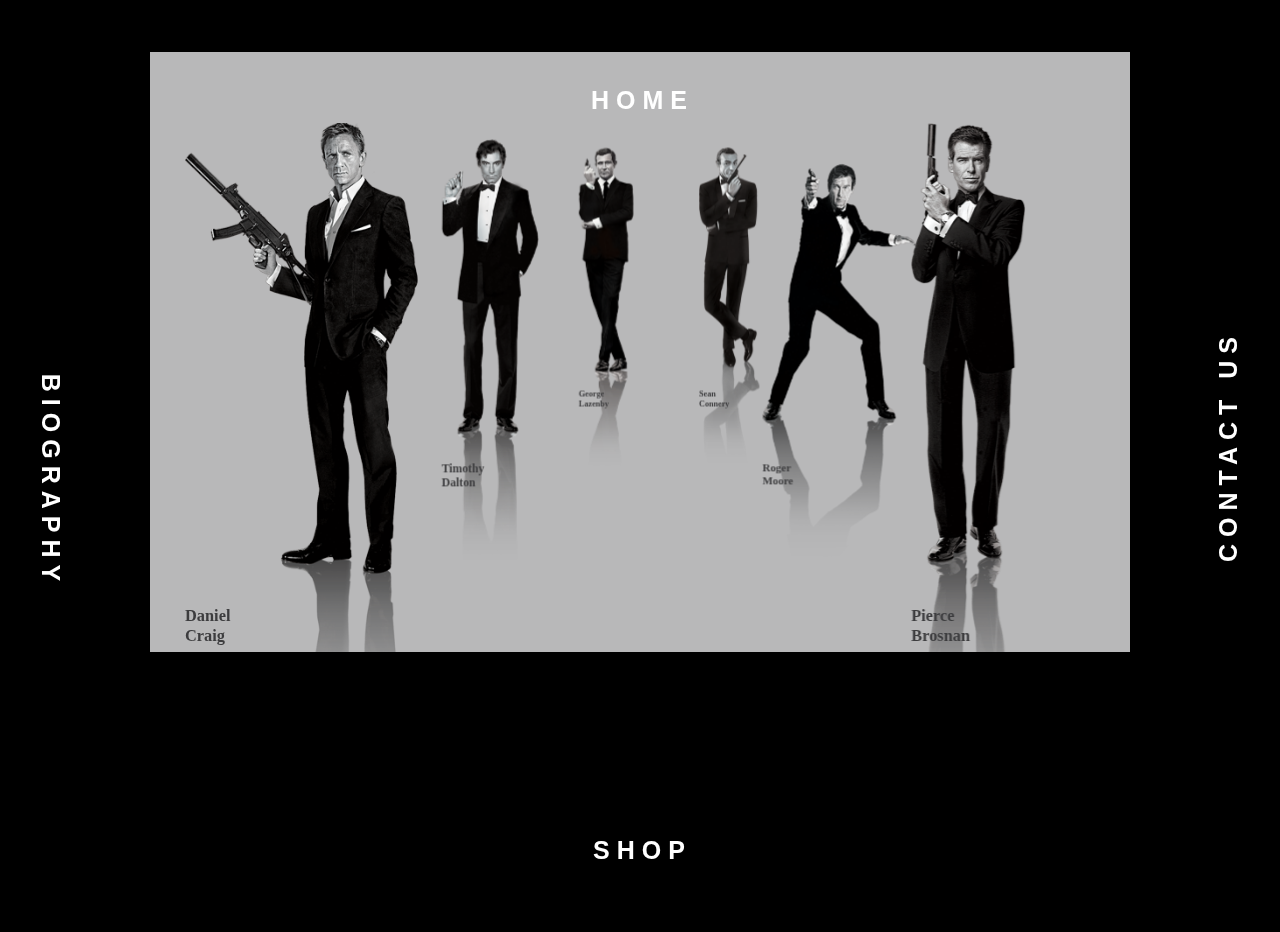
==== commit 377e67b1: "change" ====
--- a/biography.html
+++ b/biography.html
@@ -2,10 +2,13 @@
 <!-- saved from url=(0040)http://www.007.com/characters/the-bonds/ -->
 <html lang="eng">
 <head>
-    	<meta charset="UTF-8"/>
-		<meta name="viewport" content="width=device-width, initial-scale=1">
+    <meta charset="UTF-8"/>
+	<meta name="viewport" content="width=device-width, initial-scale=1">
+	<script src="https://ajax.googleapis.com/ajax/libs/jquery/1.11.3/jquery.min.js"></script>
+	
+
 	<!-- copy from the home page -->
-		<link rel="stylesheet" href="css/bootstrap.min.css">
+	<link rel="stylesheet" href="css/bootstrap.min.css">
 
 	<!-- Optional theme -->
 	<link rel="stylesheet" href="css/bootstrap-theme.min.css" >
@@ -14,14 +17,20 @@
     <link rel="stylesheet" type="text/css" href="css/normalize.css">
     <link rel="stylesheet" type="text/css" href="css/webflow.css">
     <link rel="stylesheet" type="text/css" href="css/dnlsptzk.webflow.css">
+    <!-- <link rel="stylesheet" type="text/css" href="css/hovercard.css"> -->
+    <!-- <link rel="stylesheet" type="text/css" href="css/hover_css/demo.css" /> -->
+    <!-- <link rel="stylesheet" type="text/css" href="css/hover_css/style_common.css" /> -->
+    <!-- <link rel="stylesheet" type="text/css" href="css/hover_css/style3.css" /> -->
+    <link href='http://fonts.googleapis.com/css?family=Open+Sans+Condensed:700,300,300italic' rel='stylesheet' type='text/css' />
+
     
     <!-- end of copy links from the home page -->
     <!-- for hovercard effect -->
-    <link href='http://fonts.googleapis.com/css?family=Lato:300,400,900,400italic' rel='stylesheet' type='text/css'>
-<link href="http://webrevisions.com/demo/hovercard/hovercard.css" rel="stylesheet">
-<link rel="canonical" href="http://webrevisions.com/" />
+    <!-- <link href='http://fonts.googleapis.com/css?family=Lato:300,400,900,400italic' rel='stylesheet' type='text/css'> -->
+<!-- <link href="http://webrevisions.com/demo/hovercard/hovercard.css" rel="stylesheet"> -->
+<!-- <link rel="canonical" href="http://webrevisions.com/" /> -->
 <!-- /all in one seo pack -->
-<link rel="shortcut icon" href="http://webrevisions.com/wp-content/themes/v2/images/icon.png" />
+<!-- <link rel="shortcut icon" href="http://webrevisions.com/wp-content/themes/v2/images/icon.png" /> -->
 <!-- end of hovercard effect -->
     
 
@@ -33,10 +42,10 @@
 		<meta name="msapplication-TileColor" content="#f01d4f">
 		<meta name="msapplication-TileImage" content="http://www.007.com/wp-content/themes/007-2014/library/images/win8-tile-icon.png">
 		<link rel="pingback" href="http://www.007.com/xmlrpc.php">
-		<link rel="alternate" type="application/rss+xml" title="James Bond 007 » Feed" href="http://www.007.com/feed/">
-		<link rel="alternate" type="application/rss+xml" title="James Bond 007 » Comments Feed" href="http://www.007.com/comments/feed/">
-		
-		<style type="text/css">
+		<!-- <link rel="alternate" type="application/rss+xml" title="James Bond 007 » Feed" href="http://www.007.com/feed/"> -->
+		<!-- <link rel="alternate" type="application/rss+xml" title="James Bond 007 » Comments Feed" href="http://www.007.com/comments/feed/"> -->
+		
+<style type="text/css">
 img.wp-smiley,
 img.emoji {
 	display: inline !important;
@@ -49,27 +58,44 @@
 	background: none !important;
 	padding: 0 !important;
 }
+
+.image {
+   position: relative;
+}
+
+
+h2{
+   position: absolute;
+   top: 500px;
+   left: 0px;
+   /*width: 50%;*/
+   margin: 0 auto;
+   /*width: 30px;*/
+   height: 50px;
+   text-align: left;
+   font-family: 'Hvd fonts brandongrotesque', sans-serif;
+   color: #3c3c3e;
+   font-size: 16px;
+   line-height: 24px;
+   font-weight: 200;
+}
+
+label {
+	width:100px;
+	margin-bottom: 0px;
+	margin-top: 50px;
+}
+.hc-details{
+	height:500px;
+}
+
 </style>
 <link rel="stylesheet" id="swipebox_css-css" href="./The Official James Bond 007 Website _ The Bonds_files/swipebox.css" type="text/css" media="all">
 <link rel="stylesheet" id="bones-stylesheet-css" href="./The Official James Bond 007 Website _ The Bonds_files/style.css" type="text/css" media="all">
-<!--[if lt IE 9]>
-<link rel='stylesheet' id='bones-ie-only-css'  href='http://www.007.com/wp-content/themes/007-2014/library/css/ie.css' type='text/css' media='all' />
-<![endif]-->
+
 <link rel="canonical" href="./The Official James Bond 007 Website _ The Bonds_files/The Official James Bond 007 Website _ The Bonds.html">
 <link rel="shortlink" href="http://www.007.com/?p=3689">
-    <script>
-		  (function(i,s,o,g,r,a,m){i['GoogleAnalyticsObject']=r;i[r]=i[r]||function(){
-		  (i[r].q=i[r].q||[]).push(arguments)},i[r].l=1*new Date();a=s.createElement(o),
-		  m=s.getElementsByTagName(o)[0];a.async=1;a.src=g;m.parentNode.insertBefore(a,m)
-		  })(window,document,'script','//www.google-analytics.com/analytics.js','ga');
-		
-		  ga('create', 'UA-26845942-1', 'auto');
-		  ga('send', 'pageview');
-		
-	</script> 
-	<script type="text/javascript">
-			var more_stories_nonce = '5ff1994258';
-	</script>
+    
 	<link rel="stylesheet" type="text/css" href="chrome-extension://cgndfbhngibokieehnjhbjkkhbfmhojo/css/validation.css"></head>
 
 	<!-- start of body -->
@@ -118,33 +144,33 @@
 <!-- start hover effect -->
 								
 										<div id="timeline" style="opacity: 1; transition: none;">
-											<ul id="characters"> <li class="timeline_item item_0" style="left: -80px; visibility: visible;" data-id="0"><a href="" data-toggle="popover" class="basic-hovercard" data-placement="bottom"><img src="./The Official James Bond 007 Website _ The Bonds_files/craig_standard.png" alt="Daniel Craig" draggable="false"></a>
-															
-											</li>
-											<li class="timeline_item item_1" style="left: 50px; visibility: visible;" data-id="1"><img src="./The Official James Bond 007 Website _ The Bonds_files/brosnan_standard.png" alt="Pierce Brosnan" draggable="false">
-															
-											</li>
-											 <li class="timeline_item item_2" style="left: 100px; visibility: visible;" data-id="2"><img src="./The Official James Bond 007 Website _ The Bonds_files/dalton_standard.png" alt="Timothy Dalton" draggable="false">
-															
-											</li>
-											<li class="timeline_item item_3" style="left: -50px; visibility: visible;" data-id="3"><img src="./The Official James Bond 007 Website _ The Bonds_files/moore_standard1.png" alt="Roger Moore" draggable="false">
-															
-											</li>
-											<li class="timeline_item item_4" style="left: 300px; visibility: visible;" data-id="4"><img src="./The Official James Bond 007 Website _ The Bonds_files/lazenby_standard.png" alt="George Lazenby" draggable="false">
-															
-											</li>
-											<li class="timeline_item item_5" style="left: -125px; visibility: visible;" data-id="5"><img src="./The Official James Bond 007 Website _ The Bonds_files/conner_standard.png" alt="Sean Connery" draggable="false">
+											<ul id="characters">
+											<li class="timeline_item item_0" style="left: -80px; visibility: visible;" data-id="0"><img src="./The Official James Bond 007 Website _ The Bonds_files/craig_standard.png" alt="Daniel Craig" draggable="false"><div class="image_text"><h2><label id="demo-basic">Daniel Craig</label></h2></div></li>
+
+											<li class="timeline_item item_1" style="left: 50px; visibility: visible;" data-id="1"><img src="./The Official James Bond 007 Website _ The Bonds_files/brosnan_standard.png" alt="Pierce Brosnan" draggable="false"><div class="image_text"><h2><label id="demo-basic2">Pierce Brosnan</label></h2></div>
+															
+											</li>
+											 <li class="timeline_item item_2" style="left: 100px; visibility: visible;" data-id="2"><img src="./The Official James Bond 007 Website _ The Bonds_files/dalton_standard.png" alt="Timothy Dalton" draggable="false"><div class="image_text"><h2 style = 'font-size:20px;'><label id="demo-basic3">Timothy Dalton</label></h2></div>
+															
+											</li>
+											<li class="timeline_item item_3" style="left: -50px; visibility: visible;" data-id="3"><img src="./The Official James Bond 007 Website _ The Bonds_files/moore_standard1.png" alt="Roger Moore" draggable="false"><div class="image_text"><h2><label id="demo-basic4">Roger Moore</label></h2></div>
+															
+											</li>
+											<li class="timeline_item item_4" style="left: 300px; visibility: visible;" data-id="4"><img src="./The Official James Bond 007 Website _ The Bonds_files/lazenby_standard.png" alt="George Lazenby" draggable="false"><div class="image_text"><h2><label id="demo-basic5">George Lazenby</label></h2></div>
+															
+											</li>
+											<li class="timeline_item item_5" style="left: -125px; visibility: visible;" data-id="5"><img  src="./The Official James Bond 007 Website _ The Bonds_files/conner_standard.png" alt="Sean Connery" draggable="false"><div class="image_text"><h2><label id="demo-basic6">Sean Connery</label></h2></div>
 															
 											</li>
 											</ul>											
 										</div>							
 									</div>	
-									<div class="nameOverlay" style="left: 193px; top: 80.5156px;">
+									<!-- <div class="nameOverlay" style="left: 193px; top: 80.5156px;">
 										<div class="name">
 											<h1 style="width: 247.2px;">Timothy Dalton</h1>
 										</div>
-									</div>
-											<div id="bioImg_container"></div>
+									</div> -->
+											<!-- <div id="bioImg_container"></div>
 											<div id="character_content">
 												  	<div class="bio-content">
 													  	<div class="col-1"></div>
@@ -153,65 +179,142 @@
 												  	</div>
 											    	
 											      <div id="close_btn" class="close"><img src="./The Official James Bond 007 Website _ The Bonds_files/btn_close.png" alt="close content"></div>
-											    </div>
-											   <!-- <div id="close_btn_2" class="close"><img src="http://www.007.com/wp-content/themes/007-2014/library/images/btn_close.png" alt="close content" /></div> -->
+											    </div> -->
+											  
 											</section></article></div>						
 										
 					</div> 					
 				</div> 
 			</div> 
-			<!-- start of card content -->
-			<div class="basic-content" style="display: none;">
-		<div class="hover-card-details left-align">
-			<div class="hover-card-header left-align">
-				<div class="hover-card-pic left-align">
-					<span class="basic-image-wrapper medium">
-						<a href="" class="left-align" style="background:url(images/craig_hovercard.jpg)"></a>
-					</span>
-				</div>
-				<h4 class="left-align"><a href="#">Daniel Craig</a></h4>
-					Mark Otto 	
-			</div>
-			
-		</div> 
-		  
-	</div>	
-		</div>	
+<!-- start of card content -->
+<!-- daniel craig -->
+
+<script type="text/javascript">
+$(document).ready(
+    function () {
+    var hoverHTMLDemoBasic = "<p style='text-align:left;clear:top right;'>Daniel Craig, one of British theatre's most famous faces, who waited tables as a struggling teenage actor with the NYT, went on to star as 'James Bond' in Casino Royale (2006), Quantum of Solace (2008), Skyfall (2012) and Spectre (2015). More About <a href = 'https://en.wikipedia.org/wiki/Daniel_Craig'>him.</a></p>";
+
+
+    $("#demo-basic").hovercard({
+        detailsHTML: hoverHTMLDemoBasic,
+        // detailsHTML: 'haha',
+        width: 400,
+        cardImgSrc: 'images/craig_hovercard.jpg'
+    });
+}
+);
+// end of daniel craig
+
+// start of Pierce Brosnan
+$(document).ready(
+    function () {
+    var hoverHTMLDemoBasic2 = "<p style='text-align:left;clear:top;'>In 1994, he became the fifth actor to portray secret agent James Bond in the Eon Productions film series, starring in four films from 1995 to 2002 (GoldenEye, Tomorrow Never Dies, The World Is Not Enough and Die Another Day). He lent his likeness for Bond in the video games James Bond 007: Nightfire and James Bond 007: Everything or Nothing, providing his voice too for the latter. More about <a href = 'https://en.wikipedia.org/wiki/Pierce_Brosnan'>him.</a></p>";
+
+    $("#demo-basic2").hovercard({
+        detailsHTML: hoverHTMLDemoBasic2,
+        width: 400,
+        cardImgSrc: 'images/brosnan_hovercard.jpg'
+    });
+}
+);
+
+// end of Pierce Brosnan
+
+// start of Timothy Dalton
+$(document).ready(
+    function () {
+    var hoverHTMLDemoBasic3 = "<p style='text-align:left;clear:top; font-size:23px;font family:font-family:Sans-serif !important;line-height:1.5em;'>Welsh actor Timothy Dalton took over the role from Roger Moore in 1987. He appeared in The Living Daylights (1987) and Licence to Kill (1989). Legal issues between the Bond producers and the studio over distribution rights resulted in the cancellation of a proposed third Dalton film scheduled for release in 1991[1] and put the series on a hiatus for several years. More about <a href = 'https://en.wikipedia.org/wiki/Timothy_Dalton'>him.</a></p>";
+    	var DemoFactor3 = 3;
+
+    $("#demo-basic3").hovercard({
+        detailsHTML: hoverHTMLDemoBasic3,
+        factor: DemoFactor3,
+        width: 400,
+        cardImgSrc: 'images/dalton_hovercard.jpg'
+    });
+}
+);
+
+// end of Timothy Dalton
+// start of Roger Moore
+$(document).ready(
+    function () {
+    var hoverHTMLDemoBasic4 = "<p style='text-align:left;clear:top;font-size:23px;font family:font-family:Sans-serif !important;line-height:1.5em;'>English actor Roger Moore took over the role from 1973 to 1985. To date he is the longest-serving James Bond actor, spanning twelve years in the role. He is also the oldest actor to play Bond; having begun the role at 45 and retiring from it at the age of 58. He appeared in Live and Let Die (1973), The Man with the Golden Gun (1974), The Spy Who Loved Me (1977), Moonraker (1979), For Your Eyes Only (1981), Octopussy (1983) and A View To A Kill (1985)</p>";
+    	var DemoFactor4 = 4;
+
+    $("#demo-basic4").hovercard({
+        detailsHTML: hoverHTMLDemoBasic4,
+        factor: DemoFactor4,
+        // detailsHTML: 'haha',
+        width: 400,
+        cardImgSrc: 'images/moore_hovercard.jpg'
+    });
+}
+);
+
+// end of Roger Moore
+// start of George Lazenby
+$(document).ready(
+    function () {
+    var hoverHTMLDemoBasic5 = "<p style ='text-align:left;clear:top;font-size:33px;font family:font-family:Sans-serif !important;line-height:1.5em;'>George Lazenby's first serious acting role was as James Bond in the film On Her Majesty's Secret Service (1969). Lazenby is the second official actor to portray the British secret agent. It was rumoured that Lazenby had been 'difficult to work with' in this project. More about <a href = 'https://en.wikipedia.org/wiki/George_Lazenby'>him.</a></p>";
+    	var DemoFactor5 = 5;
+
+    $("#demo-basic5").hovercard({
+        detailsHTML: hoverHTMLDemoBasic5,
+        factor: DemoFactor5,
+        // detailsHTML: 'haha',
+        width: 400,
+        cardImgSrc: 'images/lazenby_hovercard.jpg',
+        openOnTop:false,
+        autoAdjust:false
+    });
+}
+);
+
+// end of George Lazenby
+// start of Sean Connery
+$(document).ready(
+    function () {
+    var hoverHTMLDemoBasic6 = "<p style ='text-align:left;clear:top left;font-size:33px;font family:font-family:Sans-serif !important;line-height:1.5em;'>He was the first actor to perform the role on the big screen. He appeared in Dr. No (1962), From Russia with Love (1963), Goldfinger (1964), Thunderball (1965), You Only Live Twice (1967) and Diamonds Are Forever (1971).In 1983 he returned to the role for the last time in the unofficial James Bond film, Never Say Never Again. More about <a href = 'https://en.wikipedia.org/wiki/Sean_Connery'>him.</a></p>";
+    var DemoFactor6 = 6;
+
+
+    $("#demo-basic6").hovercard({
+        detailsHTML: hoverHTMLDemoBasic6,
+        factor: DemoFactor6,
+        // detailsHTML: 'haha',
+        width: 450,
+        height: 550,
+        cardImgSrc: 'images/connery_hovercard.jpg',
+    });
+}
+);
+
+// end of Sean Connery
+
+</script>
+
+
+
+
+</div>	
 		
 
 	<!--end of hovercard  -->
-		 <script type="text/javascript" src="./The Official James Bond 007 Website _ The Bonds_files/jquery.min.js">
-		</script>
+	<script type="text/javascript" src="./The Official James Bond 007 Website _ The Bonds_files/jquery.min.js"></script>
 
 
 <!-- js file from the home page -->
-<script src="js/site_dnlsptzk.js"></script>
+	<script src="js/site_dnlsptzk.js"></script>
     <script src="js/custom.js"></script>
     <script type="text/javascript" src="js/custom_webflowneu.js" id="webfloJSRemove"></script>
-
-    <!--  end of js file on the home page-->
-
-    <!-- start from the hover effect links -->
-    <link rel="shortcut icon" href="../favicon.ico"> 
-        <link rel="stylesheet" type="text/css" href="css/hover_css/demo.css" />
-        <link rel="stylesheet" type="text/css" href="css/hover_css/style_common.css" />
-        <link rel="stylesheet" type="text/css" href="css/hover_css/style3.css" />
-        <link href='http://fonts.googleapis.com/css?family=Open+Sans+Condensed:700,300,300italic' rel='stylesheet' type='text/css' />
-		<script type="text/javascript" src="js/hover_js/modernizr.custom.69142.js"></script> 
-		
-				
-		<!-- end of hover effect links -->
-		
-<script type="text/javascript" src="./The Official James Bond 007 Website _ The Bonds_files/qppr_frontend_script.js"></script>
-<script type="text/javascript" src="./The Official James Bond 007 Website _ The Bonds_files/jquery-migrate-1.2.1.min.js"></script>
-
-<script type="text/javascript" src="./The Official James Bond 007 Website _ The Bonds_files/base-ck.js"></script>
-<script type="text/javascript" src="./The Official James Bond 007 Website _ The Bonds_files/ServerDate.php"></script>
-<script type="text/javascript" src="./The Official James Bond 007 Website _ The Bonds_files/with_small_c-ck.js"></script>
-<script type="text/javascript" src="./The Official James Bond 007 Website _ The Bonds_files/with_character_bio-ck.js"></script>
-<script src="http://ajax.googleapis.com/ajax/libs/jquery/1.10.1/jquery.min.js"></script>
-<script src="https://maxcdn.bootstrapcdn.com/bootstrap/3.3.1/js/bootstrap.min.js"></script>
-<script src="http://webrevisions.com/demo/hovercard/custom_hovercard.js"></script>
+	<script src="js/hovercard/jquery.hovercard.js" type="text/javascript"></script> 
+
+	
+		
+		
+	<script src="https://maxcdn.bootstrapcdn.com/bootstrap/3.3.1/js/bootstrap.min.js" type="text/javascript"></script>
+<!-- <script src="http://webrevisions.com/demo/hovercard/custom_hovercard.js"></script> -->
 </body>
 
 
--- a/css/hovercard.css
+++ b/css/hovercard.css
@@ -0,0 +1,387 @@
+html {
+  font-family: sans-serif;
+  -ms-text-size-adjust: 100%;
+  -webkit-text-size-adjust: 100%;
+}
+body {
+  margin: 0;
+}
+a {
+  background: transparent;
+}
+a:active,
+a:hover {
+  outline: 0;
+}
+* {
+  -webkit-box-sizing: border-box;
+  -moz-box-sizing: border-box;
+  box-sizing: border-box;
+}
+*:before,
+*:after {
+  -webkit-box-sizing: border-box;
+  -moz-box-sizing: border-box;
+  box-sizing: border-box;
+}
+html {
+  font-size: 10px;
+  /*-webkit-tap-highlight-color: rgba(0, 0, 0, 0);*/
+}
+/*body {
+  font-family: "Lato", Helvetica, Arial, sans-serif;
+  font-size: 14px;
+  line-height: 1.42857143;
+  color: #333333;
+  background-color: #e9ecf0;
+}
+*/
+a {
+  color: #587c9b;
+  text-decoration: none;
+}
+
+a:hover,
+a:focus {
+  color: #3c556a;
+  text-decoration: underline;
+}
+a:focus {
+  outline: thin dotted;
+  outline: 5px auto -webkit-focus-ring-color;
+  outline-offset: -2px;
+}
+/*.main-container {
+  min-height: 100%;
+  padding-bottom: 2em;
+  position: relative;
+  margin: 0 auto;
+  width: 100%;
+}*/
+/*.popover {
+  position: absolute;
+  top: 0;
+  left: 0;
+  z-index: 1060;
+  display: none;
+  max-width: 276px;
+  padding: 1px;
+  text-align: left;
+  background-color: #ffffff;
+  background-clip: padding-box;
+  border: 1px solid #cccccc;
+  border: 1px solid rgba(0, 0, 0, 0.2);
+  border-radius: 200px;
+  -webkit-box-shadow: 0 5px 10px rgba(0, 0, 0, 0.2);
+  box-shadow: 0 5px 10px rgba(0, 0, 0, 0.2);
+  white-space: normal;
+}*/
+.popover.top {
+  margin-top: -10px;
+}
+.popover.right {
+  margin-left: 10px;
+}
+.popover.bottom {
+  margin-top: 10px;
+}
+.popover.left {
+  margin-left: -10px;
+}
+/*.popover-title {
+  margin: 0;
+  padding: 8px 14px;
+  font-size: 14px;
+  font-weight: normal;
+  line-height: 18px;
+  background-color: #f7f7f7;
+  border-bottom: 1px solid #ebebeb;
+  border-radius: 199px 199px 0 0;
+}*/
+.popover-content {
+  padding: 9px 14px;
+}
+/*.popover > .arrow,
+.popover > .arrow:after {
+  position: absolute;
+  display: block;
+  width: 0;
+  height: 0;
+  border-color: transparent;
+  border-style: solid;
+}*/
+/*.popover > .arrow {
+  border-width: 11px;
+}
+.popover > .arrow:after {
+  border-width: 10px;
+  content: "";
+}*/
+/*.popover.top > .arrow {
+  left: 50%;
+  margin-left: -11px;
+  border-bottom-width: 0;
+  border-top-color: #999999;
+  border-top-color: rgba(0, 0, 0, 0.25);
+  bottom: -11px;
+}
+.popover.top > .arrow:after {
+  content: " ";
+  bottom: 1px;
+  margin-left: -10px;
+  border-bottom-width: 0;
+  border-top-color: #ffffff;
+}
+.popover.right > .arrow {
+  top: 50%;
+  left: -11px;
+  margin-top: -11px;
+  border-left-width: 0;
+  border-right-color: #999999;
+  border-right-color: rgba(0, 0, 0, 0.25);
+}
+.popover.right > .arrow:after {
+  content: " ";
+  left: 1px;
+  bottom: -10px;
+  border-left-width: 0;
+  border-right-color: #ffffff;
+}*/
+/*.popover.bottom > .arrow {
+  left: 50%;
+  margin-left: -11px;
+  border-top-width: 0;
+  border-bottom-color: #999999;
+  border-bottom-color: rgba(0, 0, 0, 0.25);
+  top: -11px;
+}
+.popover.bottom > .arrow:after {
+  content: " ";
+  top: 1px;
+  margin-left: -10px;
+  border-top-width: 0;
+  border-bottom-color: #ffffff;
+}
+.popover.left > .arrow {
+  top: 50%;
+  right: -11px;
+  margin-top: -11px;
+  border-right-width: 0;
+  border-left-color: #999999;
+  border-left-color: rgba(0, 0, 0, 0.25);
+}
+.popover.left > .arrow:after {
+  content: " ";
+  right: 1px;
+  border-right-width: 0;
+  border-left-color: #ffffff;
+  bottom: -10px;
+}*/
+
+.right-aligned {
+  float: right !important;
+}
+.left-align {
+  float: left !important;
+}
+.hidden {
+  display: none !important;
+  visibility: hidden !important;
+}
+h1,
+.h1,
+h2,
+.h2,
+h3,
+.h3 {
+  margin: 0;
+  padding: 0;
+}
+h3 {
+  font-size: 24px;
+}
+h4,
+.h4,
+h5,
+.h5,
+h6,
+.h6 {
+  margin: 0;
+  padding: 0;
+}
+h4.text-center {
+  /*margin-top: 10px;*/
+  margin-bottom: 5px;
+}
+sup {
+  top: 0;
+}
+small,
+.small {
+  font-size: 85%;
+}
+ul,
+ol {
+  margin: 0;
+  padding: 0;
+  margin-bottom: 0;
+}
+a:hover,
+a:active,
+a:focus,
+a:visited {
+  text-decoration: none !important;
+}
+
+
+/* Basic hovercard */
+.basic-image-wrapper {
+  /*background: #fff;*/
+  border: 2px #fff solid;
+  margin-top:10px;
+  display: block;
+  overflow: hidden;
+}
+.basic-image-wrapper > a,
+.basic-image-wrapper > span {
+  background-size: 100% !important;
+}
+
+.basic-image-wrapper:hover {
+  box-shadow: 0 0 0.2em #7595b1;
+  cursor: pointer;
+}
+/*.basic-image-wrapper.mini {
+  max-width: 40px;
+  max-height: 40px;
+}
+.basic-image-wrapper.mini > a,
+.basic-image-wrapper.mini > span {
+  height: 40px;
+  width: 40px;
+  content: " ";
+  display: block;
+}
+.basic-image-wrapper.mini .image-l {
+  width: 30px;
+  display: block;
+  height: 40px;
+  overflow: hidden;
+  float: left;
+  text-align: center;
+  margin-left: -14px;
+}*/
+/*.basic-image-wrapper.mini .image-l > span {
+  display: block;
+  width: 40px;
+  height: 40px;
+  background-size: 100% !important;
+}
+.basic-image-wrapper.mini > .image-ur,
+.basic-image-wrapper.mini > .image-lr {
+  width: 19px;
+  display: block;
+  height: 23px;
+  margin-top: -2px;
+  overflow: hidden;
+  float: right;
+  text-align: center;
+  z-index: -99;
+  margin-left: -1px;
+}
+.basic-image-wrapper.mini > .image-ur > span,
+.basic-image-wrapper.mini > .image-lr > span {
+  display: block;
+  width: 20px;
+  height: 20px;
+  background-size: 100% !important;
+}*/
+/*.basic-image-wrapper.normal {
+  max-width: 60px;
+  max-height: 60px;
+}
+.basic-image-wrapper.normal > a,
+.basic-image-wrapper.normal > span {
+  height: 60px;
+  width: 60px;
+  content: " ";
+  display: block;
+}*/
+.basic-image-wrapper.medium {
+  max-width: 70px;
+  max-height: 70px;
+}
+.basic-image-wrapper.medium > a,
+.basic-image-wrapper.medium > span {
+  height: 70px;
+  width: 70px;
+  content: " ";
+  display: block;
+}
+.basic-image-wrapper.large {
+  max-width: 140px;
+  max-height: 140px;
+}
+.basic-image-wrapper.large > a,
+.basic-image-wrapper.large > span {
+  height: 140px;
+  width: 140px;
+  content: " ";
+  display: block;
+}
+
+/*start of hover card header*/
+
+.hover-card-header {
+  width: 100%;
+  height: 80px;
+}
+.hover-card-header h4 {
+  color:#587c9b !important;
+  float: right !important;
+  display: block;
+  width: 500px;
+  margin-top: 40px;
+  clear: right;
+}
+.hover-card-header h4 a {
+  color:#587c9b !important;
+  font-size:35px !important; 
+
+  /*float:right;*/
+  font-size: 20px;
+  font-weight: bold;
+  letter-spacing: 0.03rem;
+}
+.hover-card-header .member-title {
+  display: block;
+  color: #888;
+  line-height: 15px;
+  font-size: 13px;
+}
+.hover-card-details {
+  width: 100%;
+}
+.hover-card-content li.right-aligned {
+  padding: .15em 1.25em;
+  border-left: 1px #F3F2F2 solid;
+}
+.hover-card-options-wrapper li a {
+  color: #444;
+  padding: 0;
+  font-size: 13px;
+  font-weight: normal;
+  opacity: 0.8;
+}
+.hover-card-options {
+  color: #eee;
+}
+
+.hover-card-content {
+  list-style-type: none;
+  width: 100%;
+  display: block;
+  background: #fff;
+  padding: 2em 0 1em;
+}
+
--- a/The Official James Bond 007 Website _ The Bonds_files/style.css
+++ b/The Official James Bond 007 Website _ The Bonds_files/style.css
@@ -2362,6 +2362,7 @@
     margin-top: 20px;
     margin-bottom: 20px;
     position: relative; }
+
     .entry-content.character-bios #character_content {
       position: absolute;
       bottom: 0px;
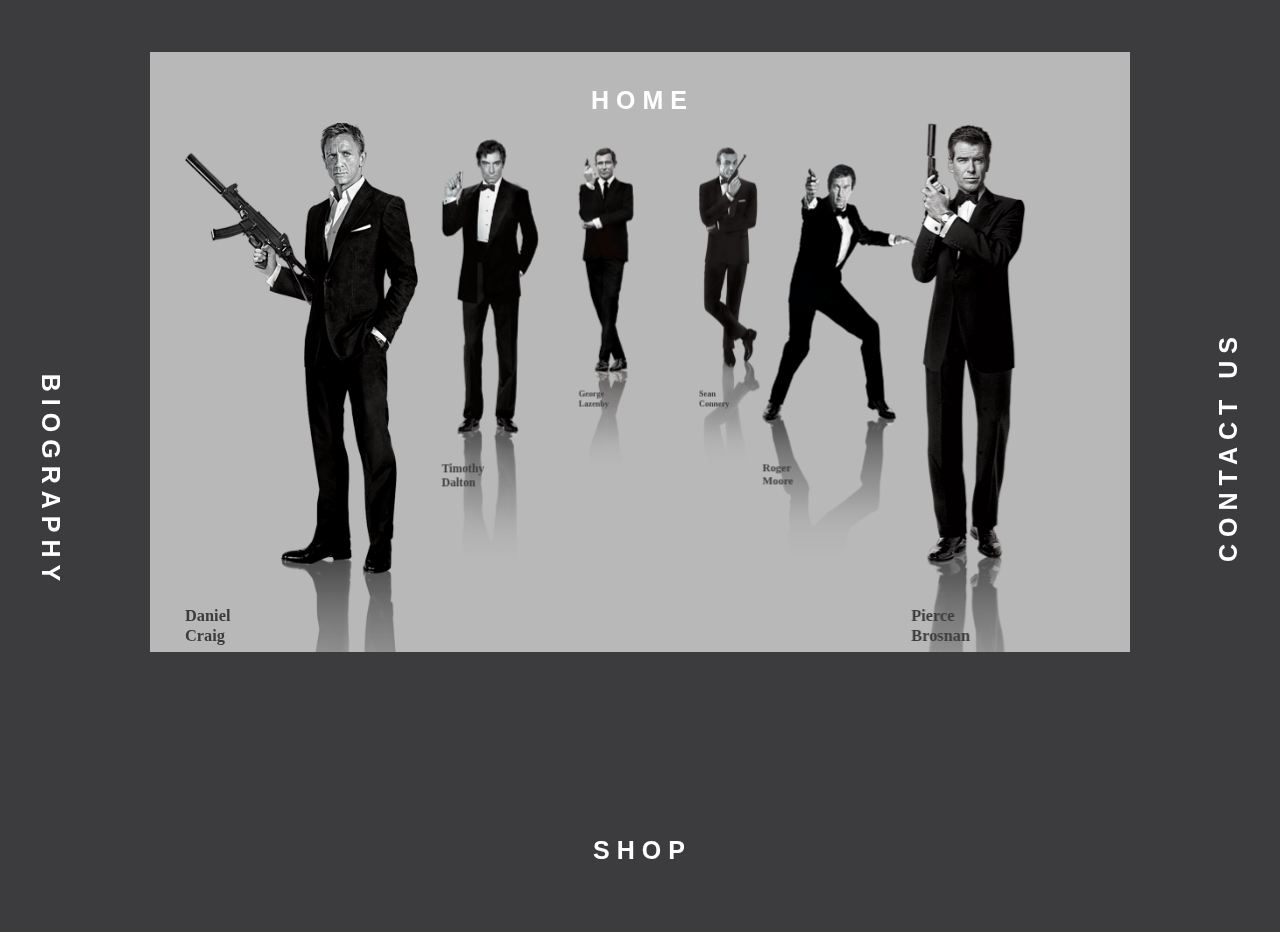
==== commit 07012e85: "all pages" ====
--- a/biography.html
+++ b/biography.html
@@ -4,23 +4,19 @@
 <head>
     <meta charset="UTF-8"/>
 	<meta name="viewport" content="width=device-width, initial-scale=1">
-	<script src="https://ajax.googleapis.com/ajax/libs/jquery/1.11.3/jquery.min.js"></script>
+	<script src="static/js/jquery.min.js"></script>
 	
 
 	<!-- copy from the home page -->
-	<link rel="stylesheet" href="css/bootstrap.min.css">
+	<link rel="stylesheet" href="static/css/bootstrap.min.css">
 
 	<!-- Optional theme -->
-	<link rel="stylesheet" href="css/bootstrap-theme.min.css" >
-	<link rel="stylesheet" href="css/style.css" >
+	<link rel="stylesheet" href="static/css/bootstrap-theme.min.css" >
+	<link rel="stylesheet" href="static/css/style.css" >
 	<link rel="stylesheet" type="text/css" href="css/tilteffect.css">
-    <link rel="stylesheet" type="text/css" href="css/normalize.css">
+    <link rel="stylesheet" type="text/css" href="static/css/normalize.css">
     <link rel="stylesheet" type="text/css" href="css/webflow.css">
     <link rel="stylesheet" type="text/css" href="css/dnlsptzk.webflow.css">
-    <!-- <link rel="stylesheet" type="text/css" href="css/hovercard.css"> -->
-    <!-- <link rel="stylesheet" type="text/css" href="css/hover_css/demo.css" /> -->
-    <!-- <link rel="stylesheet" type="text/css" href="css/hover_css/style_common.css" /> -->
-    <!-- <link rel="stylesheet" type="text/css" href="css/hover_css/style3.css" /> -->
     <link href='http://fonts.googleapis.com/css?family=Open+Sans+Condensed:700,300,300italic' rel='stylesheet' type='text/css' />
 
     
@@ -199,7 +195,7 @@
         detailsHTML: hoverHTMLDemoBasic,
         // detailsHTML: 'haha',
         width: 400,
-        cardImgSrc: 'images/craig_hovercard.jpg'
+        cardImgSrc: 'static/images/craig_hovercard.jpg'
     });
 }
 );
@@ -213,7 +209,7 @@
     $("#demo-basic2").hovercard({
         detailsHTML: hoverHTMLDemoBasic2,
         width: 400,
-        cardImgSrc: 'images/brosnan_hovercard.jpg'
+        cardImgSrc: 'static/images/brosnan_hovercard.jpg'
     });
 }
 );
@@ -230,7 +226,7 @@
         detailsHTML: hoverHTMLDemoBasic3,
         factor: DemoFactor3,
         width: 400,
-        cardImgSrc: 'images/dalton_hovercard.jpg'
+        cardImgSrc: 'static/images/dalton_hovercard.jpg'
     });
 }
 );
@@ -239,7 +235,7 @@
 // start of Roger Moore
 $(document).ready(
     function () {
-    var hoverHTMLDemoBasic4 = "<p style='text-align:left;clear:top;font-size:23px;font family:font-family:Sans-serif !important;line-height:1.5em;'>English actor Roger Moore took over the role from 1973 to 1985. To date he is the longest-serving James Bond actor, spanning twelve years in the role. He is also the oldest actor to play Bond; having begun the role at 45 and retiring from it at the age of 58. He appeared in Live and Let Die (1973), The Man with the Golden Gun (1974), The Spy Who Loved Me (1977), Moonraker (1979), For Your Eyes Only (1981), Octopussy (1983) and A View To A Kill (1985)</p>";
+    var hoverHTMLDemoBasic4 = "<p style='text-align:left; clear:top;font-size:23px;font family:font-family:Sans-serif !important;line-height:1.5em;'>English actor Roger Moore took over the role from 1973 to 1985. To date he is the longest-serving James Bond actor, spanning twelve years in the role. He is also the oldest actor to play Bond; having begun the role at 45 and retiring from it at the age of 58. He appeared in Live and Let Die (1973), The Man with the Golden Gun (1974), The Spy Who Loved Me (1977), Moonraker (1979), For Your Eyes Only (1981), Octopussy (1983) and A View To A Kill (1985)</p>";
     	var DemoFactor4 = 4;
 
     $("#demo-basic4").hovercard({
@@ -247,7 +243,7 @@
         factor: DemoFactor4,
         // detailsHTML: 'haha',
         width: 400,
-        cardImgSrc: 'images/moore_hovercard.jpg'
+        cardImgSrc: 'static/images/moore_hovercard.jpg'
     });
 }
 );
@@ -256,7 +252,7 @@
 // start of George Lazenby
 $(document).ready(
     function () {
-    var hoverHTMLDemoBasic5 = "<p style ='text-align:left;clear:top;font-size:33px;font family:font-family:Sans-serif !important;line-height:1.5em;'>George Lazenby's first serious acting role was as James Bond in the film On Her Majesty's Secret Service (1969). Lazenby is the second official actor to portray the British secret agent. It was rumoured that Lazenby had been 'difficult to work with' in this project. More about <a href = 'https://en.wikipedia.org/wiki/George_Lazenby'>him.</a></p>";
+    var hoverHTMLDemoBasic5 = "<p style ='text-align:left;clear:top;font-size:30px;font family:font-family:Sans-serif !important;line-height:1.5em;'>George Lazenby's first serious acting role was as James Bond in the film On Her Majesty's Secret Service (1969). Lazenby is the second official actor to portray the British secret agent. It was rumoured that Lazenby had been 'difficult to work with' in this project. More about <a href = 'https://en.wikipedia.org/wiki/George_Lazenby'>him.</a></p>";
     	var DemoFactor5 = 5;
 
     $("#demo-basic5").hovercard({
@@ -264,7 +260,7 @@
         factor: DemoFactor5,
         // detailsHTML: 'haha',
         width: 400,
-        cardImgSrc: 'images/lazenby_hovercard.jpg',
+        cardImgSrc: 'static/images/lazenby_hovercard.jpg',
         openOnTop:false,
         autoAdjust:false
     });
@@ -275,7 +271,7 @@
 // start of Sean Connery
 $(document).ready(
     function () {
-    var hoverHTMLDemoBasic6 = "<p style ='text-align:left;clear:top left;font-size:33px;font family:font-family:Sans-serif !important;line-height:1.5em;'>He was the first actor to perform the role on the big screen. He appeared in Dr. No (1962), From Russia with Love (1963), Goldfinger (1964), Thunderball (1965), You Only Live Twice (1967) and Diamonds Are Forever (1971).In 1983 he returned to the role for the last time in the unofficial James Bond film, Never Say Never Again. More about <a href = 'https://en.wikipedia.org/wiki/Sean_Connery'>him.</a></p>";
+    var hoverHTMLDemoBasic6 = "<p style ='text-align:left;clear:top left;font-size:30px;font family:font-family:Sans-serif !important;line-height:1.5em;'>He was the first actor to perform the role on the big screen. He appeared in Dr. No (1962), From Russia with Love (1963), Goldfinger (1964), Thunderball (1965), You Only Live Twice (1967) and Diamonds Are Forever (1971).In 1983 he returned to the role for the last time in the unofficial James Bond film, Never Say Never Again. More about <a href = 'https://en.wikipedia.org/wiki/Sean_Connery'>him.</a></p>";
     var DemoFactor6 = 6;
 
 
@@ -285,7 +281,7 @@
         // detailsHTML: 'haha',
         width: 450,
         height: 550,
-        cardImgSrc: 'images/connery_hovercard.jpg',
+        cardImgSrc: 'static/images/connery_hovercard.jpg',
     });
 }
 );
@@ -308,7 +304,7 @@
 	<script src="js/site_dnlsptzk.js"></script>
     <script src="js/custom.js"></script>
     <script type="text/javascript" src="js/custom_webflowneu.js" id="webfloJSRemove"></script>
-	<script src="js/hovercard/jquery.hovercard.js" type="text/javascript"></script> 
+	<script src="static/js/jquery.hovercard.js" type="text/javascript"></script> 
 
 	
 		
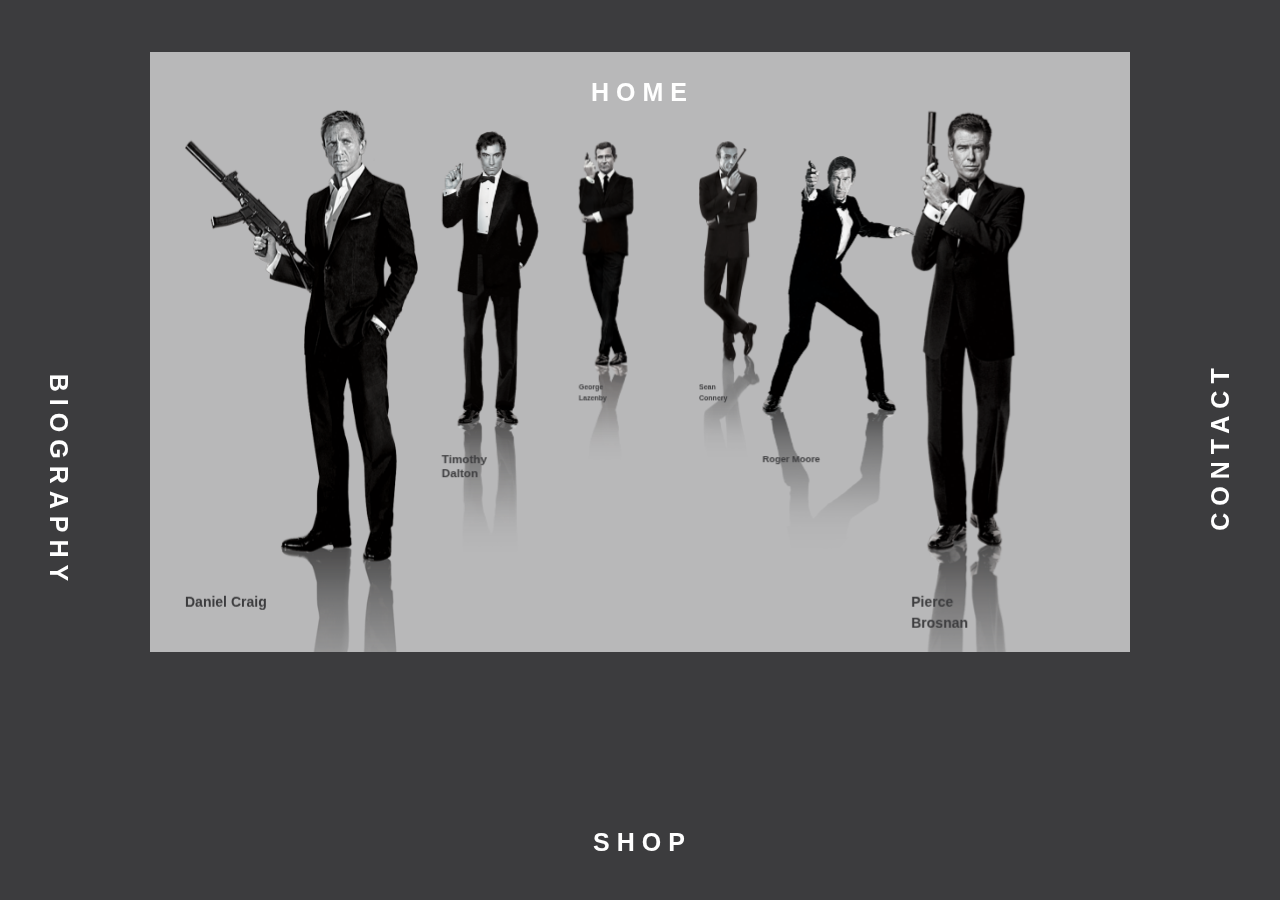
==== commit a21a5820: "done" ====
--- a/biography.html
+++ b/biography.html
@@ -1,46 +1,19 @@
 <!DOCTYPE html>
-<!-- saved from url=(0040)http://www.007.com/characters/the-bonds/ -->
-<html lang="eng">
+<html lang="en">
 <head>
     <meta charset="UTF-8"/>
-	<meta name="viewport" content="width=device-width, initial-scale=1">
-	<script src="static/js/jquery.min.js"></script>
-	
-
-	<!-- copy from the home page -->
-	<link rel="stylesheet" href="static/css/bootstrap.min.css">
-
-	<!-- Optional theme -->
-	<link rel="stylesheet" href="static/css/bootstrap-theme.min.css" >
-	<link rel="stylesheet" href="static/css/style.css" >
-	<link rel="stylesheet" type="text/css" href="css/tilteffect.css">
-    <link rel="stylesheet" type="text/css" href="static/css/normalize.css">
-    <link rel="stylesheet" type="text/css" href="css/webflow.css">
-    <link rel="stylesheet" type="text/css" href="css/dnlsptzk.webflow.css">
-    <link href='http://fonts.googleapis.com/css?family=Open+Sans+Condensed:700,300,300italic' rel='stylesheet' type='text/css' />
-
-    
-    <!-- end of copy links from the home page -->
-    <!-- for hovercard effect -->
-    <!-- <link href='http://fonts.googleapis.com/css?family=Lato:300,400,900,400italic' rel='stylesheet' type='text/css'> -->
-<!-- <link href="http://webrevisions.com/demo/hovercard/hovercard.css" rel="stylesheet"> -->
-<!-- <link rel="canonical" href="http://webrevisions.com/" /> -->
-<!-- /all in one seo pack -->
-<!-- <link rel="shortcut icon" href="http://webrevisions.com/wp-content/themes/v2/images/icon.png" /> -->
-<!-- end of hovercard effect -->
-    
-
- 		<title>biography</title>
-		
-		<!-- <link rel="apple-touch-icon" href="http://www.007.com/wp-content/themes/007-2014/library/images/apple-icon-touch.png"> -->
-		<!-- <link rel="icon" href="http://www.007.com/wp-content/themes/007-2014/favicon.png"> -->
-		<link href="./The Official James Bond 007 Website _ The Bonds_files/css" rel="stylesheet" type="text/css">
-		<meta name="msapplication-TileColor" content="#f01d4f">
-		<meta name="msapplication-TileImage" content="http://www.007.com/wp-content/themes/007-2014/library/images/win8-tile-icon.png">
-		<link rel="pingback" href="http://www.007.com/xmlrpc.php">
-		<!-- <link rel="alternate" type="application/rss+xml" title="James Bond 007 » Feed" href="http://www.007.com/feed/"> -->
-		<!-- <link rel="alternate" type="application/rss+xml" title="James Bond 007 » Comments Feed" href="http://www.007.com/comments/feed/"> -->
-		
+    <meta name="viewport" content="width=device-width, initial-scale=1">
+    <link rel="shortcut icon" type="image/png" href="./static/images/icons/007-icon.png"/>
+    <link rel="stylesheet" type="text/css" href="./static/css/normalize.css">
+    <link rel="stylesheet" type="text/css" href="./static/css/bootstrap.min.css">
+    <link rel="stylesheet" type="text/css" href="./static/css/007style.css">
+    <script src="./static/js/jquery.min.js"></script>
+    <script src="./static/js/bootstrap.min.js"></script>
+
+    <link rel="stylesheet" type="text/css" href="./static/css/biostyle.css">
+    <script src="./static/js/jquery.hovercard.js" type="text/javascript"></script> 
+    <title>007-Biography</title>
+
 <style type="text/css">
 img.wp-smiley,
 img.emoji {
@@ -86,13 +59,11 @@
 }
 
 </style>
-<link rel="stylesheet" id="swipebox_css-css" href="./The Official James Bond 007 Website _ The Bonds_files/swipebox.css" type="text/css" media="all">
-<link rel="stylesheet" id="bones-stylesheet-css" href="./The Official James Bond 007 Website _ The Bonds_files/style.css" type="text/css" media="all">
-
-<link rel="canonical" href="./The Official James Bond 007 Website _ The Bonds_files/The Official James Bond 007 Website _ The Bonds.html">
-<link rel="shortlink" href="http://www.007.com/?p=3689">
-    
-	<link rel="stylesheet" type="text/css" href="chrome-extension://cgndfbhngibokieehnjhbjkkhbfmhojo/css/validation.css"></head>
+
+</head>
+
+
+	
 
 	<!-- start of body -->
 
@@ -104,25 +75,35 @@
                     <div class="intro_mask" data-ix="intro-unmask" style="width: 0px;"></div>
                 </div>
     </div>
-<!-- start of nav bar -->
-    <div class="newsblog_menuitem_wrapper" data-ix="initial-slide-newsblog" style="transform: translateX(0px) translateY(0px); transition: transform 500ms;">
-            <div class="newsblog_menuitem_innerwrapper" data-ix="newsblog"><a class="newsblog_menuitem" href="index.html">Home</a>
-            </div>
-    </div>
-    <div class="contact_menuitem_wrapper" data-ix="initial-slide-contact" style="transform: translateX(0px) translateY(0px); transition: transform 500ms;">
-            <div class="contact_menuitem_innerwrapper" data-ix="contact"><a class="contact_menuitem" href="http://danielspatzek.com/#">Contact Us</a>
-            </div>
-    </div>
-    <div class="projects_menuitem_wrapper" data-ix="initial-slide-projects" style="transform: translateX(0px) translateY(0px); transition: transform 500ms;">
-            <div class="projects_menuitem_innerwrapper" data-ix="projects"><a class="projects_menuitem" href="shop.html">Shop</a>
-            </div>
-    </div>
-    <div class="about_menuitem_wrapper" data-ix="initial-slide-about" style="transform: translateX(0px) translateY(0px); transition: transform 500ms;">
-            <div class="about_menuitem_innerwrapper" data-ix="about"><a class="about_menuitem" href="http://danielspatzek.com/#">Biography</a>
-            </div>
+
+<!-- navigation bar -->
+
+    <div class="newsblog_menuitem_wrapper">
+        <div class="newsblog_menuitem_innerwrapper">
+            <a class="newsblog_menuitem" href="index.html">Home</a>
+        </div>
+    </div>
+
+    <div class="contact_menuitem_wrapper">
+        <div class="contact_menuitem_innerwrapper">
+            <a class="contact_menuitem" href="contact.html">Contact</a>
+        </div>
+    </div>
+
+    <div class="projects_menuitem_wrapper">
+        <div class="projects_menuitem_innerwrapper">
+            <a class="projects_menuitem" href="shop.php">Shop</a>
+        </div>
+    </div>
+
+    <div class="about_menuitem_wrapper">
+        <div class="about_menuitem_innerwrapper">
+            <a class="about_menuitem" href="biography.html">Biography</a>
+        </div>
     </div>
 
 <!-- end of navigation bar -->
+
 	<div id="bg-cover"></div>
 		<div id="container">	
 			<div id="content">	
@@ -137,25 +118,27 @@
 										
 								<div id="character-bios-container" style="perspective: 700px; transition: none;">
 											<!-- <div class="bg"></div>  -->
+
+
 <!-- start hover effect -->
 								
 										<div id="timeline" style="opacity: 1; transition: none;">
 											<ul id="characters">
-											<li class="timeline_item item_0" style="left: -80px; visibility: visible;" data-id="0"><img src="./The Official James Bond 007 Website _ The Bonds_files/craig_standard.png" alt="Daniel Craig" draggable="false"><div class="image_text"><h2><label id="demo-basic">Daniel Craig</label></h2></div></li>
-
-											<li class="timeline_item item_1" style="left: 50px; visibility: visible;" data-id="1"><img src="./The Official James Bond 007 Website _ The Bonds_files/brosnan_standard.png" alt="Pierce Brosnan" draggable="false"><div class="image_text"><h2><label id="demo-basic2">Pierce Brosnan</label></h2></div>
-															
-											</li>
-											 <li class="timeline_item item_2" style="left: 100px; visibility: visible;" data-id="2"><img src="./The Official James Bond 007 Website _ The Bonds_files/dalton_standard.png" alt="Timothy Dalton" draggable="false"><div class="image_text"><h2 style = 'font-size:20px;'><label id="demo-basic3">Timothy Dalton</label></h2></div>
-															
-											</li>
-											<li class="timeline_item item_3" style="left: -50px; visibility: visible;" data-id="3"><img src="./The Official James Bond 007 Website _ The Bonds_files/moore_standard1.png" alt="Roger Moore" draggable="false"><div class="image_text"><h2><label id="demo-basic4">Roger Moore</label></h2></div>
-															
-											</li>
-											<li class="timeline_item item_4" style="left: 300px; visibility: visible;" data-id="4"><img src="./The Official James Bond 007 Website _ The Bonds_files/lazenby_standard.png" alt="George Lazenby" draggable="false"><div class="image_text"><h2><label id="demo-basic5">George Lazenby</label></h2></div>
-															
-											</li>
-											<li class="timeline_item item_5" style="left: -125px; visibility: visible;" data-id="5"><img  src="./The Official James Bond 007 Website _ The Bonds_files/conner_standard.png" alt="Sean Connery" draggable="false"><div class="image_text"><h2><label id="demo-basic6">Sean Connery</label></h2></div>
+											<li class="timeline_item item_0" style="left: -80px; visibility: visible;" data-id="0"><img src="./static/images/bio_craig.png" alt="Daniel Craig" draggable="false"><div class="image_text"><h2><label id="demo-basic">Daniel Craig</label></h2></div></li>
+
+											<li class="timeline_item item_1" style="left: 50px; visibility: visible;" data-id="1"><img src="./static/images/bio_brosnan.png" alt="Pierce Brosnan" draggable="false"><div class="image_text"><h2><label id="demo-basic2">Pierce Brosnan</label></h2></div>
+															
+											</li>
+											 <li class="timeline_item item_2" style="left: 100px; visibility: visible;" data-id="2"><img src="./static/images/bio_dalton.png" alt="Timothy Dalton" draggable="false"><div class="image_text"><h2 style = 'font-size:20px;'><label id="demo-basic3">Timothy Dalton</label></h2></div>
+															
+											</li>
+											<li class="timeline_item item_3" style="left: -50px; visibility: visible;" data-id="3"><img src="./static/images/bio_moore.png" alt="Roger Moore" draggable="false"><div class="image_text"><h2><label id="demo-basic4">Roger Moore</label></h2></div>
+															
+											</li>
+											<li class="timeline_item item_4" style="left: 300px; visibility: visible;" data-id="4"><img src="./static/images/bio_lazenby.png" alt="George Lazenby" draggable="false"><div class="image_text"><h2><label id="demo-basic5">George Lazenby</label></h2></div>
+															
+											</li>
+											<li class="timeline_item item_5" style="left: -125px; visibility: visible;" data-id="5"><img  src="./static/images/bio_conner.png" alt="Sean Connery" draggable="false"><div class="image_text"><h2><label id="demo-basic6">Sean Connery</label></h2></div>
 															
 											</li>
 											</ul>											
@@ -174,7 +157,7 @@
 													  	<div class="col-3"></div>
 												  	</div>
 											    	
-											      <div id="close_btn" class="close"><img src="./The Official James Bond 007 Website _ The Bonds_files/btn_close.png" alt="close content"></div>
+											      <div id="close_btn" class="close"><img src=".static/images/btn_close.png" alt="close content"></div>
 											    </div> -->
 											  
 											</section></article></div>						
@@ -296,21 +279,13 @@
 </div>	
 		
 
-	<!--end of hovercard  -->
-	<script type="text/javascript" src="./The Official James Bond 007 Website _ The Bonds_files/jquery.min.js"></script>
-
-
-<!-- js file from the home page -->
-	<script src="js/site_dnlsptzk.js"></script>
-    <script src="js/custom.js"></script>
-    <script type="text/javascript" src="js/custom_webflowneu.js" id="webfloJSRemove"></script>
-	<script src="static/js/jquery.hovercard.js" type="text/javascript"></script> 
-
+
+    <!--end of hovercard  -->
+
+
+    
 	
-		
-		
-	<script src="https://maxcdn.bootstrapcdn.com/bootstrap/3.3.1/js/bootstrap.min.js" type="text/javascript"></script>
-<!-- <script src="http://webrevisions.com/demo/hovercard/custom_hovercard.js"></script> -->
+
 </body>
 
 
--- a/static/css/007style.css
+++ b/static/css/007style.css
@@ -0,0 +1,4486 @@
+@font-face {
+    font-family: "Hvd fonts brandongrotesque";
+    font-style: normal;
+    font-weight: 600;
+    src: url("https://daks2k3a4ib2z.cloudfront.net/55268e2ca67cdee14820f6e7/5527d1eb715879bc5767f5ce_HVD%20Fonts%20-%20BrandonGrotesque-Black.otf") format("opentype");
+}
+@font-face {
+    font-family: "Hvd fonts brandongrotesque";
+    font-style: normal;
+    font-weight: 200;
+    src: url("https://daks2k3a4ib2z.cloudfront.net/55268e2ca67cdee14820f6e7/5527d1eb5d1a0e8e556edef0_HVD%20Fonts%20-%20BrandonGrotesque-Light.otf") format("opentype");
+}
+body {
+  height: 100%;
+  background-color: #3c3c3e;
+  font-family:'Hvd fonts brandongrotesque', sans-serif;
+  color: #3c3c3e;
+  font-size: 14px;
+  line-height: 20px;
+  font-weight: 600;
+}
+h1 {
+  position: relative;
+  margin-top: 20px;
+  margin-bottom: 10px;
+  font-family:'Hvd fonts brandongrotesque', sans-serif;
+  color: white;
+  font-size: 40px;
+  line-height: 44px;
+  font-weight: 600;
+  letter-spacing: 10px;
+  text-transform: uppercase;
+}
+h2 {
+  margin-top: 20px;
+  margin-bottom: 10px;
+  color: white;
+  font-size: 32px;
+  line-height: 36px;
+  font-weight: 700;
+}
+h3 {
+  margin-top: 20px;
+  margin-bottom: 10px;
+  font-size: 24px;
+  line-height: 30px;
+  font-weight: 700;
+}
+h4 {
+  margin-top: 10px;
+  margin-bottom: 10px;
+  font-size: 18px;
+  line-height: 24px;
+  font-weight: 700;
+}
+h5 {
+  margin-top: 10px;
+  margin-bottom: 10px;
+  font-size: 14px;
+  line-height: 20px;
+  font-weight: 700;
+}
+h6 {
+  margin-top: 10px;
+  margin-bottom: 10px;
+  font-size: 12px;
+  line-height: 18px;
+  font-weight: 700;
+}
+p {
+  font-family:'Hvd fonts brandongrotesque', sans-serif;
+  color: #3c3c3e;
+  font-size: 16px;
+  line-height: 24px;
+  font-weight: 200;
+  text-align: right;
+}
+.button {
+  display: inline-block;
+  width: auto;
+  margin-right: auto;
+  margin-left: auto;
+  padding: 38px 15px 20px;
+  background-color: transparent;
+  -webkit-transition: all 150ms ease-in;
+  transition: all 150ms ease-in;
+  font-family:'Hvd fonts brandongrotesque', sans-serif;
+  color: white;
+  font-size: 25px;
+  font-weight: 600;
+  text-align: center;
+  letter-spacing: 7px;
+  text-decoration: none;
+  text-transform: uppercase;
+}
+.home-page {
+  position: absolute;
+  z-index: 0;
+  width: 100%;
+  height: 100%;
+  padding: 60px;
+  background-color: #3c3c3e;
+  background-image: url("../images/bg_007.jpg");
+  background-position: 50% 50%;
+  background-size: cover;
+  background-repeat: no-repeat;
+}
+.projekte-page {
+  position: absolute;
+  z-index: 5;
+  width: 100%;
+  height: 100%;
+  background-color: #3c3c3e;
+  -webkit-transform: translate(0px, 100%);
+  -ms-transform: translate(0px, 100%);
+  transform: translate(0px, 100%);
+}
+.megawrapper {
+  position: absolute;
+  overflow-x: hidden;
+  overflow-y: hidden;
+  width: 100%;
+  height: 100%;
+}
+.contact-page {
+  position: absolute;
+  z-index: 5;
+  width: 100%;
+  height: 100%;
+  padding: 60px;
+  background-color: #464648;
+  -webkit-transform: translate(100%, 0px);
+  -ms-transform: translate(100%, 0px);
+  transform: translate(100%, 0px);
+}
+.newsblog-page {
+  position: absolute;
+  z-index: 5;
+  width: 100%;
+  height: 100%;
+  padding: 60px;
+  background-color: #bebebe;
+  -webkit-transform: translate(0px, -100%);
+  -ms-transform: translate(0px, -100%);
+  transform: translate(0px, -100%);
+}
+.about-page {
+  position: absolute;
+  z-index: 5;
+  width: 100%;
+  height: 100%;
+  padding: 60px;
+  background-color: #bebebe;
+  -webkit-transform: translate(-100%, 0px);
+  -ms-transform: translate(-100%, 0px);
+  transform: translate(-100%, 0px);
+}
+.newsblog_menuitem {
+  position: relative;
+  z-index: 101;
+  display: block;
+  margin-right: auto;
+  margin-left: auto;
+  padding-top: 50px;
+  padding-bottom: 20px;
+  padding-left: 5px;
+  -webkit-transition: all 150ms ease-in;
+  transition: all 150ms ease-in;
+  font-family:'Hvd fonts brandongrotesque', sans-serif;
+  color: white;
+  font-size: 25px;
+  font-weight: 600;
+  letter-spacing: 7px;
+  text-decoration: none;
+  text-transform: uppercase;
+}
+.newsblog_menuitem:hover {
+  letter-spacing: 12px;
+}
+.contact_menuitem {
+  position: relative;
+  z-index: 101;
+  display: block;
+  width: 300px;
+  margin-right: auto;
+  padding: 20px 15px 50px;
+  -webkit-transition: all 150ms ease-in;
+  transition: all 150ms ease-in;
+  font-family:'Hvd fonts brandongrotesque', sans-serif;
+  color: white;
+  font-size: 25px;
+  font-weight: 600;
+  letter-spacing: 7px;
+  text-decoration: none;
+  text-transform: uppercase;
+}
+.contact_menuitem:hover {
+  -webkit-transform: none;
+  -ms-transform: none;
+  transform: none;
+  letter-spacing: 12px;
+}
+.projects_menuitem {
+  position: relative;
+  z-index: 101;
+  display: block;
+  margin-right: auto;
+  margin-left: auto;
+  padding-top: 20px;
+  padding-bottom: 50px;
+  padding-left: 5px;
+  -webkit-transition: all 150ms ease-in;
+  transition: all 150ms ease-in;
+  font-family:'Hvd fonts brandongrotesque', sans-serif;
+  color: white;
+  font-size: 25px;
+  font-weight: 600;
+  letter-spacing: 7px;
+  text-decoration: none;
+  text-transform: uppercase;
+}
+.projects_menuitem:hover {
+  letter-spacing: 12px;
+}
+.about_menuitem {
+  position: relative;
+  z-index: 101;
+  display: block;
+  padding-top: 20px;
+  padding-bottom: 50px;
+  -webkit-transition: all 150ms ease-in;
+  transition: all 150ms ease-in;
+  font-family:'Hvd fonts brandongrotesque', sans-serif;
+  color: white;
+  font-size: 25px;
+  font-weight: 600;
+  text-align: center;
+  letter-spacing: 7px;
+  text-decoration: none;
+  text-transform: uppercase;
+}
+.about_menuitem:hover {
+  letter-spacing: 12px;
+}
+.contact_menuitem_wrapper {
+  position: fixed;
+  top: 0px;
+  right: 0px;
+  bottom: 0px;
+  z-index: 100;
+  display: block;
+  width: 60px;
+  height: 100%;
+  margin-right: auto;
+  margin-left: auto;
+  text-align: center;
+}
+.newsblog_menuitem_wrapper {
+  position: fixed;
+  z-index: 100;
+  width: 100%;
+  height: 60px;
+  -webkit-transition: none 0ms ease;
+  transition: none 0ms ease;
+  text-align: center;
+}
+.projects_menuitem_wrapper {
+  position: fixed;
+  left: 0px;
+  right: 0px;
+  bottom: 0px;
+  z-index: 100;
+  width: 100%;
+  height: 60px;
+  text-align: center;
+}
+.about_menuitem_wrapper {
+  position: fixed;
+  z-index: 100;
+  width: 60px;
+  height: 100%;
+  text-align: center;
+}
+.contact_homeitem_wrapper {
+  position: fixed;
+  top: 0px;
+  right: 0px;
+  bottom: 0px;
+  z-index: 100;
+  width: 60px;
+  height: 100%;
+  -webkit-transform: translate(100px, 0px);
+  -ms-transform: translate(100px, 0px);
+  transform: translate(100px, 0px);
+  text-align: center;
+}
+.contact_homeitem {
+  position: relative;
+  top: 50%;
+  display: block;
+  width: 300px;
+  margin-right: auto;
+  margin-left: -104px;
+  padding: 20px 15px 50px;
+  -webkit-transform: rotate(-90deg) translate(46px, 0px);
+  -ms-transform: rotate(-90deg) translate(46px, 0px);
+  transform: rotate(-90deg) translate(46px, 0px);
+  -webkit-transition: all 150ms ease-in;
+  transition: all 150ms ease-in;
+  font-family:'Hvd fonts brandongrotesque', sans-serif;
+  color: white;
+  font-size: 25px;
+  font-weight: 600;
+  text-align: center;
+  letter-spacing: 7px;
+  text-decoration: none;
+}
+.contact_homeitem:hover {
+  letter-spacing: 12px;
+}
+.newsblog_homeitem_wrapper {
+  position: fixed;
+  z-index: 100;
+  width: 100%;
+  height: 60px;
+  -webkit-transform: translate(0px, -100px);
+  -ms-transform: translate(0px, -100px);
+  transform: translate(0px, -100px);
+  text-align: center;
+}
+.newsblog_homeitem {
+  display: block;
+  width: 300px;
+  margin-right: auto;
+  margin-left: auto;
+  padding: 21px 15px 20px;
+  -webkit-transition: all 150ms ease-in;
+  transition: all 150ms ease-in;
+  font-family:'Hvd fonts brandongrotesque', sans-serif;
+  color: white;
+  font-size: 25px;
+  font-weight: 600;
+  letter-spacing: 7px;
+  text-decoration: none;
+}
+.newsblog_homeitem:hover {
+  letter-spacing: 12px;
+}
+.about_homeitem_wrapper {
+  position: fixed;
+  z-index: 100;
+  width: 60px;
+  height: 100%;
+  -webkit-transform: translate(-100px, 0px);
+  -ms-transform: translate(-100px, 0px);
+  transform: translate(-100px, 0px);
+  text-align: center;
+}
+.about_homeitem {
+  position: relative;
+  top: 50%;
+  display: block;
+  width: 300px;
+  margin-right: auto;
+  margin-left: -136px;
+  padding: 20px 15px 50px;
+  -webkit-transform: rotate(90deg) translate(-43px, 0px);
+  -ms-transform: rotate(90deg) translate(-43px, 0px);
+  transform: rotate(90deg) translate(-43px, 0px);
+  -webkit-transition: all 150ms ease-in;
+  transition: all 150ms ease-in;
+  font-family:'Hvd fonts brandongrotesque', sans-serif;
+  color: white;
+  font-size: 25px;
+  font-weight: 600;
+  letter-spacing: 7px;
+  text-decoration: none;
+  text-transform: uppercase;
+}
+.about_homeitem:hover {
+  letter-spacing: 12px;
+}
+.projects_homeitem_wrapper {
+  position: fixed;
+  left: 0px;
+  right: 0px;
+  bottom: 0px;
+  z-index: 100;
+  width: 100%;
+  height: 60px;
+  -webkit-transform: translate(0px, 100px);
+  -ms-transform: translate(0px, 100px);
+  transform: translate(0px, 100px);
+  text-align: center;
+}
+.projects_homeitem {
+  display: block;
+  margin-right: auto;
+  margin-left: auto;
+  padding-top: 20px;
+  padding-bottom: 50px;
+  -webkit-transition: all 150ms ease-in;
+  transition: all 150ms ease-in;
+  font-family:'Hvd fonts brandongrotesque', sans-serif;
+  color: white;
+  font-size: 25px;
+  font-weight: 600;
+  letter-spacing: 7px;
+  text-decoration: none;
+  text-transform: uppercase;
+}
+.projects_homeitem:hover {
+  letter-spacing: 12px;
+}
+.home_centralarea {
+  position: static;
+  width: 100%;
+  height: 100%;
+  background-color: rgba(60, 60, 62, 0.49);
+}
+.home_parallaxpic {
+  width: 102%;
+  height: 102%;
+  margin-top: -0.5%;
+  margin-left: -1%;
+  /**background-image: url('../images/bg_home_street.jpg');
+  background-position: 50% 50%;
+  background-size: cover;
+  background-repeat: no-repeat;
+  opacity: 0.4;*/
+}
+.home_logo {
+  position: absolute;
+  left: 50%;
+  top: 50%;
+  z-index: 10;
+  display: inline-block;
+  width: 210px;
+  height: 210px;
+  margin-right: auto;
+  margin-left: auto;
+  background-position: 61% 50%;
+  background-size: contain;
+  background-repeat: no-repeat;
+  -webkit-transform: translate(-50%, -50%);
+  -ms-transform: translate(-50%, -50%);
+  transform: translate(-50%, -50%);
+}
+.contact_centralarea {
+  position: relative;
+  width: 100%;
+  height: 100%;
+  background-color: #3c3c3e;
+}
+.contact_content_wrapper {
+  width: 100%;
+  height: 100%;
+}
+.headline_contact {
+  display: inline-block;
+  margin-top: 0px;
+  margin-bottom: 0px;
+  color: #969697;
+  text-align: left;
+}
+.contact_leftcontent_col {
+  position: relative;
+  z-index: 5;
+  height: 100%;
+  padding-right: 0px;
+  padding-left: 0px;
+  text-align: center;
+}
+.contact_leftcontent_wrapper {
+  position: relative;
+  top: 50%;
+  display: inline-block;
+  max-width: 520px;
+  margin-right: 60px;
+  margin-left: 60px;
+  -webkit-transform: translate(0px, -50%);
+  -ms-transform: translate(0px, -50%);
+  transform: translate(0px, -50%);
+  text-align: left;
+}
+.contact_adress {
+  display: inline-block;
+  margin-top: 0px;
+  margin-bottom: 0px;
+  margin-left: 50px;
+  float: left;
+  clear: both;
+  color: #969697;
+  text-align: left;
+}
+.contact_company {
+  display: inline-block;
+  margin-top: 34px;
+  margin-bottom: 0px;
+  margin-left: 50px;
+  float: left;
+  clear: both;
+  color: #969697;
+  font-weight: 600;
+  text-align: left;
+}
+.facebook_ico {
+  position: relative;
+  left: 15px;
+  top: 15px;
+  display: block;
+  width: 11px;
+  height: 23px;
+  margin-right: auto;
+  margin-left: auto;
+  float: left;
+  clear: both;
+  background-image: url('../images/facebook_icon3.svg');
+  background-position: 50% 50%;
+  background-repeat: no-repeat;
+  text-align: left;
+}
+.contact_rightcol_content {
+  height: 100%;
+  padding: 60px 60px 60px 0px;
+}
+.input_field_contact {
+  position: relative;
+  height: 60px;
+  margin-bottom: 0px;
+  padding-left: 20px;
+  border-width: 1px 2px;
+  border-color: #4b4b4e;
+  border-bottom-style: solid;
+  background-color: transparent;
+  -webkit-transition: all 300ms ease;
+  transition: all 300ms ease;
+  font-family:'Hvd fonts brandongrotesque', sans-serif;
+  color: #969697;
+  font-size: 20px;
+  font-weight: 200;
+}
+.input_field_contact:focus {
+  border-style: solid solid none;
+  border-color: #4b4b4e;
+  background-color: #464648;
+  color: #969697;
+}
+.input_field_contact.name {
+  border-top-width: 2px;
+}
+.message_contact {
+  position: relative;
+  left: 0px;
+  top: 0px;
+  min-height: 100%;
+  margin-bottom: 0px;
+  padding: 15px 20px;
+  border-style: solid;
+  border-width: 1px 2px 2px;
+  border-color: #4b4b4e;
+  background-color: transparent;
+  -webkit-transition: all 300ms ease;
+  transition: all 300ms ease;
+  font-family:'Hvd fonts brandongrotesque', sans-serif;
+  color: #969697;
+  font-size: 20px;
+  font-weight: 200;
+}
+.message_contact:focus {
+  border-color: #4b4b4e;
+  background-color: #464648;
+  color: #969697;
+}
+.contact_form {
+  height: 100%;
+}
+.form_wrapper_contact {
+  position: relative;
+  height: 100%;
+}
+.submit_btn_contact {
+  position: relative;
+  left: 0px;
+  right: 0px;
+  bottom: 0px;
+  width: 100px;
+  height: 100px;
+  padding-top: 12px;
+  padding-right: 0px;
+  padding-left: 2px;
+  border-style: none solid solid;
+  border-width: 2px;
+  border-color: #4b4b4e;
+  background-color: transparent;
+  -webkit-transition: all 300ms ease;
+  transition: all 300ms ease;
+  font-family:'Hvd fonts brandongrotesque', sans-serif;
+  color: #969697;
+  font-size: 20px;
+  font-weight: 600;
+  letter-spacing: 4px;
+}
+.submit_btn_contact:hover {
+  padding-right: 0px;
+  padding-left: 4px;
+  border-right-color: #969697;
+  border-bottom-color: #969697;
+  border-left-color: #969697;
+  background-color: #969697;
+  color: #3c3c3e;
+  text-align: center;
+  letter-spacing: 6px;
+}
+.message_spacer_contact {
+  height: 100%;
+  margin-top: -220px;
+  padding-top: 220px;
+}
+.success_container {
+  height: 100%;
+  padding-right: 0px;
+  padding-left: 0px;
+  background-color: transparent;
+  font-family:'Hvd fonts brandongrotesque', sans-serif;
+  font-weight: 600;
+}
+.success_message_contact {
+  position: relative;
+  top: 50%;
+  margin-left: 0px;
+  -webkit-transform: translate(0px, -50%);
+  -ms-transform: translate(0px, -50%);
+  transform: translate(0px, -50%);
+  color: #969697;
+  font-size: 40px;
+  line-height: 50px;
+  font-weight: 200;
+  text-align: left;
+}
+.form_error_container {
+  padding-left: 0px;
+  float: left;
+  background-color: transparent;
+  text-align: left;
+}
+.error_message_contact {
+  color: #e65e5e;
+}
+.contact_mail {
+  position: relative;
+  display: inline-block;
+  margin-left: 50px;
+  float: left;
+  clear: both;
+  -webkit-transition: all 300ms ease;
+  transition: all 300ms ease;
+  font-family:'Hvd fonts brandongrotesque', sans-serif;
+  color: #969595;
+  font-size: 16px;
+  font-weight: 200;
+  text-align: left;
+  text-decoration: none;
+}
+.contact_mail:hover {
+  color: white;
+}
+.newsblog_centralarea {
+  position: relative;
+  width: 100%;
+  height: 100%;
+  background-color: #cbcbcb;
+}
+.blog_or_news_selection {
+  position: absolute;
+  z-index: 10;
+  display: none;
+  width: 240px;
+  height: 46px;
+  margin-top: 20px;
+  margin-left: 20px;
+  border: 2px solid #3c3c3e;
+  background-color: #cbcbcb;
+}
+.newsblog_checkbox {
+  position: absolute;
+  width: 24px;
+  height: 24px;
+  margin-top: 9px;
+  margin-left: 9px;
+  float: left;
+  clear: none;
+  border: 2px solid #3c3c3e;
+}
+.newsblog_checkbox.blog {
+  position: absolute;
+  left: 50%;
+  display: inline-block;
+  margin-left: 9px;
+}
+.news_word_selection {
+  display: inline-block;
+  margin-top: 0px;
+  margin-left: 9px;
+  font-family:'Hvd fonts brandongrotesque', sans-serif;
+  color: #3c3c3e;
+  font-weight: 600;
+  letter-spacing: 3px;
+  text-decoration: none;
+  text-transform: uppercase;
+}
+.submit_newsblog {
+  display: none;
+}
+.newsblog_check {
+  width: 20px;
+  height: 20px;
+  margin-top: 0px;
+}
+.success_newsblog {
+  width: 0px;
+  height: 0px;
+}
+.error_newsblog {
+  width: 0px;
+  height: 0px;
+}
+.newsblog_form_container {
+  position: relative;
+  display: block;
+  width: 100%;
+  height: 100%;
+}
+.newsblog_content_wrapper {
+  position: static;
+  overflow-x: auto;
+  overflow-y: auto;
+  width: 100%;
+  height: 100%;
+}
+.newsblog_content_innerwrapper {
+  position: relative;
+  display: block;
+  height: auto;
+  max-width: 820px;
+  margin-right: auto;
+  margin-left: auto;
+  padding-top: 35px;
+}
+.newsblog_content_right {
+  position: static;
+  display: block;
+  padding-right: 0px;
+  padding-left: 0px;
+  float: left;
+  border-left: 1px none #3c3c3e;
+}
+.newsblog_content_table {
+  background-image: url('../images/newsblog_line.jpg');
+  background-position: 50% 50%;
+  background-repeat: repeat-y;
+}
+.newsblog_content_left {
+  padding-right: 0px;
+  padding-left: 0px;
+  border-right: 1px none #3c3c3e;
+}
+.newsblog_left_item {
+  margin-bottom: 40px;
+  padding-top: 10px;
+  -webkit-transform: translate(10px, 0px);
+  -ms-transform: translate(10px, 0px);
+  transform: translate(10px, 0px);
+  text-decoration: none;
+}
+.newsblog_left_item.first_entry {
+  margin-top: 50px;
+  margin-bottom: 40px;
+  padding-top: 10px;
+}
+.newsblog_ball {
+  position: relative;
+  z-index: 5;
+  width: 20px;
+  height: 20px;
+  margin-bottom: 0px;
+  border: 6px solid #cbcbcb;
+  border-radius: 20px;
+  background-color: #3c3c3e;
+  -webkit-transform: translate(0px, -10px);
+  -ms-transform: translate(0px, -10px);
+  transform: translate(0px, -10px);
+}
+.newsblog_ball.left {
+  margin-left: auto;
+  -webkit-transform: translate(0px, -19px);
+  -ms-transform: translate(0px, -19px);
+  transform: translate(0px, -19px);
+}
+.newsblog_ball.right {
+  display: block;
+  float: left;
+  opacity: 1;
+  -webkit-transform: translate(0px, -19px);
+  -ms-transform: translate(0px, -19px);
+  transform: translate(0px, -19px);
+}
+.newsblog_sort_date_wrapper {
+  display: inline-block;
+  height: 17px;
+  margin-right: 0px;
+  background-color: #cbcbcb;
+  -webkit-transform: translate(0px, -10px);
+  -ms-transform: translate(0px, -10px);
+  transform: translate(0px, -10px);
+}
+.newsblog_sort_date_wrapper.left {
+  display: block;
+  height: 20px;
+  margin-right: 50px;
+  margin-bottom: 0px;
+  float: right;
+  -webkit-transform: translate(0px, -19px);
+  -ms-transform: translate(0px, -19px);
+  transform: translate(0px, -19px);
+}
+.newsblog_sort_date_wrapper.right {
+  display: inline-block;
+  height: 20px;
+  margin-bottom: 0px;
+  margin-left: 31px;
+  -webkit-transform: translate(0px, -19px);
+  -ms-transform: translate(0px, -19px);
+  transform: translate(0px, -19px);
+}
+.item_sort_date {
+  display: inline-block;
+  font-family:'Hvd fonts brandongrotesque', sans-serif;
+  color: #3c3c3e;
+  font-weight: 200;
+  letter-spacing: 2px;
+}
+.item_sort_date.spacer {
+  margin-right: 7px;
+  margin-left: 7px;
+}
+.item_sort_date.date_text {
+  font-weight: 600;
+}
+.item_sort_date.date_text.left {
+  margin-right: 8px;
+}
+.item_sort_date.news_text {
+  margin-left: 9px;
+}
+.newsblog_item_image {
+  width: 100%;
+  margin-top: 0px;
+  margin-bottom: 28px;
+  padding-right: 60px;
+  padding-left: 30px;
+}
+.newsblog_item_image.right {
+  width: 100%;
+  margin-right: 0px;
+  margin-left: 0px;
+  padding-right: 30px;
+  padding-left: 60px;
+}
+.newsblog_item_headline {
+  margin: 0px 60px 0px 30px;
+  clear: right;
+  font-family:'Hvd fonts brandongrotesque', sans-serif;
+  color: #3c3c3e;
+  font-size: 20px;
+  line-height: 24px;
+  text-align: right;
+  letter-spacing: 3px;
+  text-transform: uppercase;
+}
+.newsblog_item_headline.right {
+  margin-right: 30px;
+  margin-left: 60px;
+  text-align: left;
+  text-decoration: none;
+}
+.newsblog_right_item {
+  margin-bottom: 40px;
+  padding-top: 10px;
+  -webkit-transform: translate(-10px, 0px);
+  -ms-transform: translate(-10px, 0px);
+  transform: translate(-10px, 0px);
+  text-decoration: none;
+}
+.newsblog_item_text {
+  margin: 19px 60px 24px 30px;
+}
+.newsblog_item_text.left {
+  margin-right: 60px;
+  margin-left: 30px;
+}
+.newsblog_item_text.right {
+  margin-right: 30px;
+  margin-left: 60px;
+  text-align: left;
+}
+.miniline_newsblog {
+  position: absolute;
+  left: 0px;
+  top: 0px;
+  right: 0px;
+  display: block;
+  width: 100px;
+  height: 2px;
+  float: none;
+  clear: none;
+  background-color: #3c3c3e;
+  -webkit-transform: none;
+  -ms-transform: none;
+  transform: none;
+  color: #3c3c3e;
+}
+.miniline_newsblog.left {
+  left: auto;
+  top: 0px;
+  right: 0px;
+  bottom: 0px;
+  -webkit-transform: none;
+  -ms-transform: none;
+  transform: none;
+}
+.outline_right_newsblog_right {
+  position: absolute;
+  top: 0px;
+  right: 0px;
+  bottom: 0px;
+  width: 2px;
+  height: 0%;
+  background-color: #3c3c3e;
+}
+.outline_top_newsblog_right {
+  position: absolute;
+  left: 0px;
+  top: 0px;
+  right: 0px;
+  width: 0%;
+  height: 2px;
+  background-color: #3c3c3e;
+}
+.outline_bottom_newsblog_right {
+  position: absolute;
+  right: 0px;
+  bottom: 0px;
+  width: 0%;
+  height: 2px;
+  background-color: #3c3c3e;
+}
+.outline_top_newsblog_left {
+  position: absolute;
+  left: auto;
+  top: 0px;
+  right: 0px;
+  width: 0%;
+  height: 2px;
+  background-color: #3c3c3e;
+}
+.outline_left_newsblog_left {
+  position: absolute;
+  left: 0px;
+  top: 0px;
+  bottom: 0px;
+  width: 2px;
+  height: 0%;
+  background-color: #3c3c3e;
+}
+.outline_bottom_newsblog_left {
+  position: absolute;
+  left: 0px;
+  right: 0px;
+  bottom: 0px;
+  width: 0%;
+  height: 2px;
+  background-color: #3c3c3e;
+}
+.newsblogdetail-page {
+  z-index: 5;
+  min-height: 100%;
+  background-color: #cbcbcb;
+}
+.newsblogdetail_topnavi {
+  position: fixed;
+  z-index: 10;
+  width: 100%;
+  height: 60px;
+  background-color: #bebebe;
+  text-align: center;
+}
+.topnavi_overview {
+  position: absolute;
+  left: 50%;
+  display: inline-block;
+  padding: 21px 20px 19px;
+  -webkit-transform: translate(-50%, 0px);
+  -ms-transform: translate(-50%, 0px);
+  transform: translate(-50%, 0px);
+  -webkit-transition: all 150ms ease-in;
+  transition: all 150ms ease-in;
+  font-family:'Hvd fonts brandongrotesque', sans-serif;
+  color: white;
+  font-size: 16px;
+  font-weight: 600;
+  text-align: center;
+  letter-spacing: 4px;
+  text-decoration: none;
+  text-transform: uppercase;
+}
+.topnavi_overview:hover {
+  letter-spacing: 7px;
+}
+.topnavi_next {
+  position: absolute;
+  right: 0px;
+  margin-left: auto;
+  padding: 21px 20px 19px;
+  -webkit-transition: all 150ms ease-in;
+  transition: all 150ms ease-in;
+  font-family:'Hvd fonts brandongrotesque', sans-serif;
+  color: white;
+  font-size: 16px;
+  font-weight: 600;
+  text-align: right;
+  letter-spacing: 4px;
+  text-decoration: none;
+  text-transform: uppercase;
+}
+.topnavi_next:hover {
+  letter-spacing: 7px;
+}
+.topnavi_last {
+  position: absolute;
+  left: 0px;
+  padding: 21px 20px 19px;
+  -webkit-transition: all 150ms ease-in;
+  transition: all 150ms ease-in;
+  font-family:'Hvd fonts brandongrotesque', sans-serif;
+  color: white;
+  font-size: 16px;
+  font-weight: 600;
+  text-align: left;
+  letter-spacing: 4px;
+  text-decoration: none;
+  text-transform: uppercase;
+}
+.topnavi_last:hover {
+  letter-spacing: 7px;
+}
+.newsdetail_content_wrapper {
+  width: 100%;
+  height: 100%;
+  padding-top: 60px;
+}
+.newsblogdetail_contentwrapper_left {
+  height: 100%;
+  padding-right: 40px;
+  padding-left: 40px;
+}
+.newsblogdetail_contentwrapper_right {
+  overflow-x: hidden;
+  overflow-y: hidden;
+  padding-right: 0px;
+  padding-left: 0px;
+  padding-bottom: 40px;
+}
+.newsblogdetail_heroimage {
+  width: 100%;
+}
+.newsblogdetail_text {
+  max-width: 600px;
+  margin-right: 40px;
+  /**margin-bottom: 40px;*/
+  padding-top: 36px;
+  font-size: 20px;
+  line-height: 28px;
+  text-align: left;
+}
+.newsblogdetail_text a, .newsblogdetail_text a:hover, .newsblogdetail_text a:link{
+    color: #3c3c3e;
+    font-weight: 600;
+    font-family:'Hvd fonts brandongrotesque', sans-serif;
+    text-decoration: none;
+}
+.newsblogdetail_text a:hover{
+    text-decoration: underline;
+}
+.newsblogdetail_text img{
+    height: auto;
+}
+.newsblogdetail_headline {
+  display: inline-block;
+  margin-top: 30px;
+  margin-bottom: 0px;
+  padding-right: 40px;
+  font-family:'Hvd fonts brandongrotesque', sans-serif;
+  color: #3c3c3e;
+  font-size: 40px; 
+  line-height: 44px;
+  font-weight: 600;
+  text-align: right;
+  letter-spacing: 5px;
+  text-transform: uppercase;
+}
+.newsblogdetail_innerwrapper_left {
+  position: fixed;
+  left: 50%;
+  top: 45%;
+  right: 0px;
+  max-width: 600px;
+  padding-left: 40px;
+  -webkit-transform: translate(-100%, -50%);
+  -ms-transform: translate(-100%, -50%);
+  transform: translate(-100%, -50%);
+  text-align: right;
+}
+.newsblogdetail_date {
+  display: inline-block;
+  font-size: 16px;
+  letter-spacing: 2px;
+}
+.newsblogdetail_spacer {
+  display: inline-block;
+  margin-right: 10px;
+  margin-left: 10px;
+  font-size: 16px;
+  letter-spacing: 1px;
+}
+.newsblogdetail_sort {
+  display: inline-block;
+  font-size: 16px;
+  font-weight: 200;
+  letter-spacing: 3px;
+  text-transform: uppercase;
+}
+.newsblogdetail_author {
+  display: inline-block;
+  font-size: 16px;
+  font-weight: 200;
+}
+.newsblogdetail_datewrapper {
+  display: inline-block;
+  margin-right: 40px;
+  float: right;
+}
+.newsblogdetail_share_wrapper {
+  position: fixed;
+  left: 50%;
+  right: 0px;
+  bottom: 0px;
+  display: block;
+  padding-right: 40px;
+  padding-bottom: 40px;
+  -webkit-transform: translate(-100%, 0px);
+  -ms-transform: translate(-100%, 0px);
+  transform: translate(-100%, 0px);
+  text-align: right;
+}
+.newsblogdetail_share_text {
+  position: relative;
+  display: inline-block;
+  margin-bottom: 0px;
+  font-size: 14px;
+  text-transform: uppercase;
+}
+.newsblogdetail_facebook_icon {
+  position: relative;
+  top: 4px;
+  width: 11px;
+  height: 20px;
+  margin-left: 10px;
+  background-image: url('../images/fb_icon_dark.svg');
+  background-position: 50% 50%;
+  background-repeat: no-repeat;
+}
+.projects_centralarea {
+  position: relative;
+  width: 100%;
+  height: 100%;
+}
+.projects_hero_slider {
+  position: relative;
+  z-index: 0;
+  height: 100%;
+}
+.arrow_previous_projects_wrapper {
+  left: 0px;
+  top: auto;
+  bottom: 0px;
+  width: auto;
+  height: 72px;
+  margin-bottom: 60px;
+  margin-left: 60px;
+  padding-right: 30px;
+  padding-left: 30px;
+}
+.arrow_next_projects_wrapper {
+  position: absolute;
+  top: auto;
+  right: 0px;
+  bottom: 0px;
+  display: inline-block;
+  width: auto;
+  height: 72px;
+  margin-right: 60px;
+  margin-bottom: 60px;
+  padding-right: 30px;
+  padding-left: 30px;
+}
+.projects_item_wrapper {
+  position: relative;
+  width: 100%;
+  height: 100%;
+}
+.arrow_next_projects {
+  display: block;
+  width: 22px;
+  height: 22px;
+  margin-top: 25px;
+  margin-left: -10px;
+  float: right;
+  background-image: url('../images/arrow_right_projects2.svg');
+  background-position: 100% 50%;
+  background-size: contain;
+  background-repeat: no-repeat;
+}
+.next_button_text {
+  display: inline-block;
+  margin-top: 26px;
+  padding-right: 20px;
+  float: right;
+  font-size: 14px;
+  font-weight: 600;
+  text-align: justify;
+  letter-spacing: 4px;
+  text-transform: uppercase;
+}
+.arrow_line_projects_right {
+  width: 18px;
+  height: 2px;
+  margin-top: 35px;
+  float: right;
+  background-color: white;
+  color: white;
+}
+.arrow_previous_projects {
+  width: 22px;
+  height: 22px;
+  margin-top: 25px;
+  margin-right: -10px;
+  float: left;
+  clear: none;
+  background-image: url('../images/arrow_left_projects.svg');
+  background-size: contain;
+  background-repeat: no-repeat;
+}
+.arrow_line_projects_left {
+  display: inline-block;
+  width: 18px;
+  height: 2px;
+  margin-top: 35px;
+  float: left;
+  clear: none;
+  background-color: white;
+}
+.previous_button_text {
+  display: inline-block;
+  margin-top: 26px;
+  padding-left: 20px;
+  float: left;
+  clear: none;
+  font-family:'Hvd fonts brandongrotesque', sans-serif;
+  color: white;
+  font-size: 14px;
+  letter-spacing: 4px;
+  text-transform: uppercase;
+}
+.projects_outline_wrapper {
+  position: absolute;
+  left: 50%;
+  top: 50%;
+  z-index: 1;
+  width: 400px;
+  height: 50%;
+  max-height: 400px;
+  -webkit-transform: translate(0px, -50%);
+  -ms-transform: translate(0px, -50%);
+  transform: translate(0px, -50%);
+  text-decoration: none;
+}
+.projects_headline {
+  margin-top: 0px;
+  margin-bottom: 30px;
+  -webkit-transform: translate(-70px, 0px);
+  -ms-transform: translate(-70px, 0px);
+  transform: translate(-70px, 0px);
+  font-size: 50px;
+  line-height: 50px;
+  text-align: left;
+  letter-spacing: 12px;
+  text-decoration: none;
+  text-transform: uppercase;
+}
+.projects_outline_inner_wrapper {
+  position: relative;
+  top: 50%;
+  -webkit-transform: translate(0px, -50%);
+  -ms-transform: translate(0px, -50%);
+  transform: translate(0px, -50%);
+}
+.activities_text {
+  display: block;
+  margin-top: 10px;
+  margin-left: 30px;
+  color: white;
+  font-size: 22px;
+  font-weight: 200;
+}
+.outline_top_projects {
+  position: absolute;
+  left: 0px;
+  top: 0px;
+  right: 0px;
+  width: 0%;
+  height: 2px;
+  background-color: white;
+}
+.outline_right_projects {
+  position: absolute;
+  top: 0px;
+  right: 0px;
+  bottom: 0px;
+  width: 2px;
+  height: 0%;
+  background-color: white;
+  color: white;
+}
+.outline_left_projects {
+  position: absolute;
+  width: 2px;
+  height: 0%;
+  background-color: white;
+}
+.case_study_button {
+  position: absolute;
+  left: 0px;
+  right: 0px;
+  bottom: 0px;
+  display: inline-block;
+  width: 180px;
+  margin-right: auto;
+  margin-left: auto;
+  padding-top: 5px;
+  padding-bottom: 5px;
+  -webkit-transform: translate(0px, 15px);
+  -ms-transform: translate(0px, 15px);
+  transform: translate(0px, 15px);
+  color: white;
+  font-size: 16px;
+  text-align: center;
+  letter-spacing: 5px;
+  text-transform: uppercase;
+}
+.case_study_button.desktop {
+  -webkit-transition: all 150ms ease-in;
+  transition: all 150ms ease-in;
+}
+.case_study_button.desktop:hover {
+  letter-spacing: 6px;
+}
+.outline_bottom_projects_left {
+  position: absolute;
+  left: 0px;
+  bottom: 0px;
+  width: 0px;
+  height: 2px;
+  background-color: white;
+}
+.outline_bottom_projects_right {
+  position: absolute;
+  right: 0px;
+  bottom: 0px;
+  width: 0px;
+  height: 2px;
+  background-color: white;
+}
+.projects_overview_icon {
+  position: absolute;
+  left: 0px;
+  right: 0px;
+  bottom: 60px;
+  z-index: 10;
+  display: block;
+  width: 72px;
+  height: 72px;
+  margin-right: auto;
+  margin-left: auto;
+  background-image: url('../images/projects_overview_menu_icon.svg');
+  background-position: 50% 50%;
+  background-size: 22px 18px;
+  background-repeat: no-repeat;
+}
+.projects_overview_icon:hover {
+  background-size: 24px;
+}
+.projects_overview_wrapper {
+  position: relative;
+  overflow-x: hidden;
+  overflow-y: hidden;
+  width: 100%;
+  height: 100%;
+}
+.projects_overview_textlink {
+  position: relative;
+  z-index: 20;
+  display: block;
+  margin-right: auto;
+  margin-bottom: 0px;
+  margin-left: auto;
+  padding-top: 15px;
+  padding-bottom: 15px;
+  -webkit-transition: all 150ms ease-in;
+  transition: all 150ms ease-in;
+  font-family:'Hvd fonts brandongrotesque', 'Trebuchet MS', sans-serif;
+  color: white;
+  font-size: 30px;
+  font-weight: 600;
+  text-align: center;
+  text-decoration: none;
+}
+.projects_overview_textlink:hover {
+  background-color: rgba(255, 255, 255, 0.03);
+  letter-spacing: 3px;
+    -webkit-transition: all 150ms ease-in;
+    -moz-transition: all 150ms ease-in;
+    -ms-transition: all 150ms ease-in;
+    -o-transition: all 150ms ease-in;
+    transition: all 150ms ease-in;
+    -webkit-transition: background-color 1000ms linear;
+    -moz-transition: background-color 1000ms linear;
+    -o-transition: background-color 1000ms linear;
+    -ms-transition: background-color 1000ms linear;
+    transition: background-color 1000ms linear;
+}
+.projects_overview_textlinks_wrapper {
+  position: relative;
+  top: 50%;
+  display: block;
+  -webkit-transform: translate(0px, -50%);
+  -ms-transform: translate(0px, -50%);
+  transform: translate(0px, -50%);
+}
+.projects_overview_darkfield {
+  position: relative;
+  z-index: 5;
+  overflow-x: auto;
+  overflow-y: auto;
+  width: 100%;
+  height: 100%;
+  padding-top: 60px;
+  padding-bottom: 60px;
+  background-color: rgba(37, 37, 37, 0.95);
+  opacity: 0;
+}
+.projects_overview_close_icon {
+  position: absolute;
+  left: 0px;
+  right: 0px;
+  bottom: 60px;
+  z-index: 9;
+  display: block;
+  width: 72px;
+  height: 72px;
+  margin-right: auto;
+  margin-left: auto;
+  background-image: url('../images/projects_overview_close_icon.svg');
+  background-position: 50% 50%;
+  background-size: 20px 20px;
+  background-repeat: no-repeat;
+  background-attachment: scroll;
+  opacity: 0;
+}
+.projects_overview_close_icon:hover {
+  background-size: 24px 24px;
+}
+.projects_overview_outer_wrapper {
+  position: absolute;
+  z-index: 5;
+  width: 100%;
+  height: 100%;
+  padding: 60px;
+  -webkit-transform: translate(0px, 100%);
+  -ms-transform: translate(0px, 100%);
+  transform: translate(0px, 100%);
+}
+.mobile_case_study {
+  display: none;
+}
+.projects_passepartout_top {
+  position: absolute;
+  z-index: 5;
+  width: 100%;
+  height: 60px;
+  background-color: #3c3c3e;
+}
+.projects_passepartout_right {
+  position: absolute;
+  top: 0px;
+  right: 0px;
+  bottom: 0px;
+  z-index: 5;
+  width: 60px;
+  height: 100%;
+  background-color: #3c3c3e;
+}
+.projects_passepartout_bottom {
+  position: absolute;
+  left: 0px;
+  right: 0px;
+  bottom: 0px;
+  z-index: 5;
+  width: 100%;
+  height: 60px;
+  background-color: #3c3c3e;
+}
+.projects_passepartout_left {
+  position: absolute;
+  z-index: 5;
+  width: 60px;
+  height: 100%;
+  background-color: #3c3c3e;
+}
+.projects_slider_pic {
+  position: relative;
+  top: 1%;
+  z-index: 0;
+  display: block;
+  width: 98%;
+  height: 98%;
+  margin-right: auto;
+  margin-left: auto;
+  background-image: url('../images/projects_festival_guide.jpg');
+  background-position: 50% 50%;
+  background-size: cover;
+  background-repeat: no-repeat;
+}
+.projects_slider_pic._3 {
+  background-image: url('../images/projects_abm.jpg');
+}
+.projects_slider_pic._2 {
+  background-image: url('../images/projects_joyscoop.jpg');
+}
+.mobile_projects_headline {
+  display: none;
+}
+.fb_icon_wrapper {
+  position: relative;
+  width: 41px;
+  height: 53px;
+  margin-top: 25px;
+  margin-left: 35px;
+  float: left;
+  clear: both;
+}
+.contact_menuitem_innerwrapper {
+  position: relative;
+  top: 50%;
+  z-index: 101;
+  width: 300px;
+  height: 90px;
+  margin-left: -135px;
+  -webkit-transform: translate(0px, -50%) rotate(-90deg) translate(4px, 0px);
+  -ms-transform: translate(0px, -50%) rotate(-90deg) translate(4px, 0px);
+  transform: translate(0px, -50%) rotate(-90deg) translate(4px, 0px);
+}
+.project_detail_heropic {
+  position: relative;
+  overflow-x: hidden;
+  overflow-y: hidden;
+  width: 100%;
+  height: 100%;
+  padding-top: 60px;
+  background-image: url('../images/projects_festival_guide.jpg');
+  background-position: 50% 50%;
+  background-size: cover;
+}
+.project_detail_name {
+  position: relative;
+  top: 47%;
+  display: block;
+  margin-right: auto;
+  margin-left: auto;
+  padding-right: 10%;
+  padding-left: 10%;
+  -webkit-transform: translate(0px, -50%);
+  -ms-transform: translate(0px, -50%);
+  transform: translate(0px, -50%);
+  font-family:'Hvd fonts brandongrotesque', sans-serif;
+  font-size: 100px;
+  line-height: 88px;
+  font-weight: 600;
+  text-align: center;
+  letter-spacing: 15px;
+  text-transform: uppercase;
+}
+.project_detail_content_wrapper {
+  position: relative;
+  z-index: 5;
+  overflow-x: hidden;
+  overflow-y: hidden;
+  padding-top: 59px;
+  background-color: #cbcbcb;
+}
+.project_detail_description {
+  position: relative;
+  display: inline-block;
+  width: 320%;
+  max-width: 1200px;
+  margin-right: auto;
+  margin-left: auto;
+  -webkit-transform: translate(-8%, 0%);
+  -ms-transform: translate(-8%, 0%);
+  transform: translate(-8%, 0%);
+  font-family:'Hvd fonts brandongrotesque', sans-serif;
+  font-size: 40px;
+  line-height: 41px;
+  font-weight: 600;
+  text-align: left;
+  letter-spacing: 8px;
+  text-transform: uppercase;
+}
+.project_detail_description_wrapper {
+  display: block;
+  max-width: 1320px;
+  margin-right: auto;
+  margin-left: auto;
+  padding-right: 60px;
+  padding-left: 60px;
+  z-index: 10;
+}
+.project_detail_facts_wrapper {
+  position: relative;
+  left: 50%;
+  width: 33%;
+  padding-top: 50px;
+  padding-bottom: 100px;
+  border: 2px solid #3c3c3e;
+  -webkit-transform: translate(-100%, 0px) translate(-100px, 0px);
+  -ms-transform: translate(-100%, 0px) translate(-100px, 0px);
+  transform: translate(-100%, 0px) translate(-100px, 0px);
+}
+.project_detail_facts_wrapper.top {
+  height: 100%;
+  padding-bottom: 10px;
+  border-style: none;
+}
+.project_detail_facts_wrapper.bot {
+  padding-top: 0px;
+  padding-bottom: 50px;
+  float: left;
+  clear: none;
+  border-style: none;
+  z-index: 10;
+}
+.pd_facts_headline {
+  position: static;
+  display: inline-block;
+  margin-top: 30px;
+  margin-right: 40px;
+  margin-left: 40px;
+  float: left;
+  clear: left;
+  font-family:'Hvd fonts brandongrotesque', sans-serif;
+  color: #3c3c3e;
+  font-size: 16px;
+  font-weight: 600;
+  text-decoration: none;
+  list-style-type: none;
+}
+.pd_facts_text {
+  display: inline-block;
+  margin-right: 40px;
+  margin-left: 40px;
+  float: left;
+  clear: left;
+  font-size: 16px;
+  font-weight: 200;
+}
+.link_project {
+  color: #3c3c3e;
+  text-decoration: none;
+  z-index: 10;
+}
+.projectdetail_topnavi {
+  position: absolute;
+  z-index: 10;
+  display: block;
+  width: 100%;
+  height: 60px;
+  background-color: transparent;
+  text-align: center;
+}
+.projectdetail_topnavi_prev {
+  position: absolute;
+  left: 0px;
+  padding: 21px 20px 19px;
+  -webkit-transition: all 150ms ease-in;
+  transition: all 150ms ease-in;
+  font-family:'Hvd fonts brandongrotesque', sans-serif;
+  color: white;
+  font-size: 16px;
+  font-weight: 600;
+  text-align: left;
+  letter-spacing: 4px;
+  text-decoration: none;
+  text-transform: uppercase;
+}
+.projectdetail_topnavi_prev:hover {
+  letter-spacing: 7px;
+}
+.projectdetail_topnavi_next {
+  position: absolute;
+  right: 0px;
+  display: inline-block;
+  padding: 21px 20px 19px;
+  float: right;
+  -webkit-transition: all 150ms ease-in;
+  transition: all 150ms ease-in;
+  font-family:'Hvd fonts brandongrotesque', sans-serif;
+  color: white;
+  font-size: 16px;
+  font-weight: 600;
+  text-align: right;
+  letter-spacing: 4px;
+  text-decoration: none;
+  text-transform: uppercase;
+}
+.projectdetail_topnavi_next:hover {
+  letter-spacing: 7px;
+}
+.projectdetail_topnavi_overview {
+  position: absolute;
+  left: 50%;
+  display: inline-block;
+  padding: 21px 20px 19px;
+  -webkit-transform: translate(-50%, 0px);
+  -ms-transform: translate(-50%, 0px);
+  transform: translate(-50%, 0px);
+  -webkit-transition: all 150ms ease-in;
+  transition: all 150ms ease-in;
+  font-family:'Hvd fonts brandongrotesque', sans-serif;
+  color: white;
+  font-size: 16px;
+  font-weight: 600;
+  text-align: center;
+  letter-spacing: 4px;
+  text-decoration: none;
+  text-transform: uppercase;
+}
+.projectdetail_topnavi_overview:hover {
+  letter-spacing: 7px;
+}
+.scroll_down_mouse {
+  display: block;
+  width: 24px;
+  height: 40px;
+  background-image: url('../images/scroll_down_mouse.png');
+  background-size: 24px;
+  background-repeat: no-repeat;
+}
+.scrolldown_wrapper {
+  position: absolute;
+  left: 0px;
+  right: 0px;
+  bottom: 0px;
+  display: block;
+  width: 24px;
+  height: 40px;
+  margin-right: auto;
+  margin-bottom: 50px;
+  margin-left: auto;
+}
+.scrolldown_wrapper.about {
+  display: block;
+}
+.spacer_pd {
+  position: relative;
+  z-index: 5;
+  width: 100%;
+  height: 1px;
+  background-color: #cbcbcb;
+}
+.pd_hero_wrapper {
+  position: absolute;
+  z-index: 5;
+  width: 100%;
+  height: 100%;
+}
+.pd_heropic_wrapper {
+  overflow-x: hidden;
+  overflow-y: hidden;
+  width: 100%;
+  height: 100%;
+}
+.newsblog_menuitem_innerwrapper {
+  position: relative;
+  z-index: 101;
+  display: block;
+  width: 300px;
+  height: 90px;
+  margin-right: auto;
+  margin-left: auto;
+}
+.projects_menuitem_innerwrapper {
+  position: relative;
+  left: 0px;
+  top: -28px;
+  right: 0px;
+  z-index: 101;
+  display: block;
+  width: 300px;
+  height: 90px;
+  margin-right: auto;
+  margin-left: auto;
+}
+.about_menuitem_innerwrapper {
+  position: relative;
+  top: 50%;
+  z-index: 101;
+  width: 300px;
+  height: 90px;
+  margin-left: -106px;
+  -webkit-transform: rotate(90deg) translate(-46px, 0px);
+  -ms-transform: rotate(90deg) translate(-46px, 0px);
+  transform: rotate(90deg) translate(-46px, 0px);
+}
+.projects_homeitem_innerwrapper {
+  position: relative;
+  top: 1px;
+  display: block;
+  width: 300px;
+  margin-right: auto;
+  margin-left: auto;
+}
+.po_textlink_innerwrapper {
+  opacity: 1;
+  -webkit-transform: translate(0px, 100px);
+  -ms-transform: translate(0px, 100px);
+  transform: translate(0px, 100px);
+}
+.pd_screen_wrapper_right {
+  display: block;
+  overflow-x: hidden;
+  overflow-y: hidden;
+  width: 100%;
+  min-height: 650px;
+  margin-top: -277px;
+}
+.pd_screen_wrapper_right.noscreen {
+  /**margin-top: -140px;*/
+}
+.pd_screen_wrapper_right.first_entry {
+  position: relative;
+  display: inline-block;
+  margin-top: -140px;
+}
+.pd_ball_right {
+  position: relative;
+  display: block;
+  width: 36px;
+  height: 36px;
+  margin-right: auto;
+  margin-left: auto;
+  border: 2px solid #3c3c3e;
+  border-radius: 18px;
+}
+.pd_ball_numbers_right {
+  position: absolute;
+  left: 0px;
+  width: 100%;
+  margin-top: 6px;
+  float: none;
+  font-size: 16px;
+  text-align: center;
+}
+.pd_ball_line_right {
+  position: relative;
+  left: 50%;
+  top: 18px;
+  width: 300px;
+  height: 2px;
+  margin-left: 18px;
+  background-color: #3c3c3e;
+}
+.pd_ball_wrapper_right {
+  margin-top: 30px;
+}
+.pd_ball_text_right {
+  position: relative;
+  display: block;
+  margin-right: auto;
+  margin-left: auto;
+  -webkit-transform: translate(157px, 151px);
+  -ms-transform: translate(157px, 151px);
+  transform: translate(157px, 151px);
+  font-size: 16px;
+  text-align: left;
+  letter-spacing: 2px;
+  text-transform: uppercase;
+}
+.pd_ball_text_wrapper_right {
+  position: absolute;
+  left: 50%;
+  width: 300px;
+  -webkit-transform: rotate(90deg);
+  -ms-transform: rotate(90deg);
+  transform: rotate(90deg);
+}
+.pd_screen_container_right {
+  position: relative;
+  left: 50%;
+  z-index: 5;
+  width: 50%;
+  max-height: 800px;
+  max-width: 900px;
+  margin-left: 100px;
+  float: left;
+  background-color: transparent;
+}
+.pd_screen_container_right.noscreen {
+  width: 50%;
+  max-height: 800px;
+  padding-right: 160px;
+}
+.pd_screen_pic_right.noscreen {
+  max-height: 800px;
+}
+.pd_screen_wrapper_left {
+  overflow-x: hidden;
+  overflow-y: hidden;
+  width: 100%;
+  min-height: 650px;
+  margin-top: -277px;
+}
+.pd_screen_container_left {
+  position: relative;
+  z-index: 5;
+  overflow-x: hidden;
+  overflow-y: hidden;
+  width: 50%;
+  max-height: 800px;
+  float: right;
+  -webkit-transform: translate(-100%, 0px) translate(-100px, 0px);
+  -ms-transform: translate(-100%, 0px) translate(-100px, 0px);
+  transform: translate(-100%, 0px) translate(-100px, 0px);
+}
+.pd_screen_container_left.noscreen {
+  max-height: 800px;
+}
+.pd_screen_pic_left {
+  max-height: 800px;
+  float: right;
+}
+.pd_ball_wrapper_left {
+  margin-top: 30px;
+}
+.pd_ball_left {
+  position: relative;
+  display: block;
+  width: 36px;
+  height: 36px;
+  margin-top: 2px;
+  margin-right: auto;
+  margin-left: auto;
+  border: 2px solid #3c3c3e;
+  border-radius: 18px;
+}
+.pd_ball_numbers_left {
+  position: absolute;
+  display: block;
+  width: 100%;
+  margin-top: 6px;
+  font-size: 16px;
+  text-align: center;
+}
+.pd_ball_line_left {
+  position: relative;
+  top: 18px;
+  right: 18px;
+  bottom: 18px;
+  display: block;
+  width: 300px;
+  height: 2px;
+  float: right;
+  background-color: #3c3c3e;
+}
+.pd_ball_text_wrapper_left {
+  position: absolute;
+  left: 50%;
+  width: 300px;
+  -webkit-transform: rotate(90deg);
+  -ms-transform: rotate(90deg);
+  transform: rotate(90deg);
+}
+.pd_ball_text_left {
+  -webkit-transform: translate(157px, 151px);
+  -ms-transform: translate(157px, 151px);
+  transform: translate(157px, 151px);
+  font-size: 16px;
+  letter-spacing: 2px;
+}
+.pd_screen_pic_innerwrapper_left {
+  position: relative;
+  right: 0px;
+  max-width: 900px;
+  float: right;
+}
+.pd_screen_pic_innerwrapper_left.noscreen {
+  padding-left: 160px;
+}
+.pd_footer_wrapper {
+  position: relative;
+  display: block;
+  overflow-x: hidden;
+  overflow-y: hidden;
+  height: 690px;
+  max-width: 1200px;
+  margin-top: -310px;
+  margin-right: auto;
+  margin-left: auto;
+  padding-right: 60px;
+  padding-left: 60px;
+}
+.youwantthattoo_left {
+  position: absolute;
+  left: 50%;
+  width: 33%;
+  height: 310px;
+  -webkit-transform: translate(-100%, 0px) translate(-100px, 0px);
+  -ms-transform: translate(-100%, 0px) translate(-100px, 0px);
+  transform: translate(-100%, 0px) translate(-100px, 0px);
+}
+.pd_footer_contact_btn_wrapper_left {
+  position: absolute;
+  left: 50%;
+  width: 33%;
+  height: 90px;
+  margin-top: 310px;
+  float: left;
+  clear: both;
+  -webkit-transform: translate(-100%, 0px) translate(-100px, 0px);
+  -ms-transform: translate(-100%, 0px) translate(-100px, 0px);
+  transform: translate(-100%, 0px) translate(-100px, 0px);
+}
+.pd_footer_next_btn_wrapper_left {
+  position: absolute;
+  left: 50%;
+  top: 398px;
+  display: block;
+  width: 204px;
+  height: 204px;
+  clear: both;
+  -webkit-transform: translate(-102px, 0px);
+  -ms-transform: translate(-102px, 0px);
+  transform: translate(-102px, 0px);
+}
+.pd_footer_prev_btn_wrapper_left {
+  position: absolute;
+  left: 50%;
+  top: 602px;
+  display: inline-block;
+  width: 70px;
+  height: 70px;
+  -webkit-transform: translate(-238px, -70px);
+  -ms-transform: translate(-238px, -70px);
+  transform: translate(-238px, -70px);
+}
+.wantmyhelp_text_left {
+  display: inline-block;
+  margin-left: -15%;
+  font-size: 40px;
+  line-height: 40px;
+  letter-spacing: 7px;
+  text-transform: uppercase;
+}
+.wantmyhelp_subline_left {
+  margin-top: 30px;
+  margin-right: 50px;
+  margin-left: 50px;
+  font-size: 20px;
+  line-height: 28px;
+  text-align: left;
+}
+.wantmyhelp_text_wrapper {
+  position: relative;
+  top: 50%;
+  -webkit-transform: translate(0px, -50%);
+  -ms-transform: translate(0px, -50%);
+  transform: translate(0px, -50%);
+}
+.pd_footer_overview_btn_wrapper_left {
+  position: relative;
+  left: 50%;
+  top: 602px;
+  width: 70px;
+  height: 70px;
+  -webkit-transform: translate(-170px, -70px);
+  -ms-transform: translate(-170px, -70px);
+  transform: translate(-170px, -70px);
+}
+.pd_footer_contact_btn_left {
+  display: inline-block;
+  width: 100%;
+  height: 90px;
+  margin-top: 0px;
+  padding-top: 36px;
+  -webkit-transition: all 150ms ease;
+  transition: all 150ms ease;
+  color: #3c3c3e;
+  font-size: 25px;
+  text-align: center;
+  letter-spacing: 6px;
+  text-decoration: none;
+  text-transform: uppercase;
+}
+.pd_footer_contact_btn_left:hover {
+  background-color: #3c3c3e;
+  color: white;
+  letter-spacing: 9px;
+}
+.pd_footer_next_btn_left {
+  width: 100%;
+  height: 100%;
+  margin-top: 0px;
+  -webkit-transition: all 150ms ease;
+  transition: all 150ms ease;
+}
+.pd_footer_next_btn_icon {
+  position: relative;
+  width: 50px;
+  height: 50px;
+  background-image: url('../images/pd_footer_next.svg');
+  background-position: 50% 50%;
+  background-size: auto 22px;
+  background-repeat: no-repeat;
+}
+.pd_footer_prev_btn_icon {
+  width: 50px;
+  height: 50px;
+  background-image: url('../images/pd_footer_prev.svg');
+  background-position: 50% 50%;
+  background-size: auto 22px;
+  background-repeat: no-repeat;
+}
+.pd_footer_overview_icon {
+  width: 22px;
+  height: 18px;
+  background-image: url('../images/pd_footer_overview.svg');
+  background-size: auto;
+}
+.pd_footer_prev_btn_left {
+  position: absolute;
+  width: 100%;
+  height: 100%;
+}
+.pd_footer_overview_btn_left {
+  position: absolute;
+  width: 100%;
+  height: 100%;
+}
+.box1_outline_top {
+  position: absolute;
+  top: 0px;
+  right: 0px;
+  bottom: 0px;
+  width: 100%;
+  height: 2px;
+  background-color: #3c3c3e;
+}
+.box1_outline_left {
+  position: absolute;
+  width: 2px;
+  height: 100%;
+  background-color: #3c3c3e;
+}
+.box1_outline_right {
+  position: absolute;
+  top: 0px;
+  right: 0px;
+  bottom: 0px;
+  width: 2px;
+  height: 100%;
+  background-color: #3c3c3e;
+}
+.box1_outline_bot {
+  position: absolute;
+  left: 0px;
+  right: 0px;
+  bottom: 0px;
+  width: 100%;
+  height: 2px;
+  background-color: #3c3c3e;
+}
+.box2_outline_left {
+  position: absolute;
+  width: 2px;
+  height: 100%;
+  background-color: #3c3c3e;
+}
+.box2_outline_right {
+  position: absolute;
+  top: 0px;
+  right: 0px;
+  bottom: 0px;
+  width: 2px;
+  height: 100%;
+  background-color: #3c3c3e;
+}
+.box2_outline_bot {
+  position: absolute;
+  left: 0px;
+  right: 0px;
+  bottom: 0px;
+  width: 100%;
+  height: 2px;
+  background-color: #3c3c3e;
+}
+.box3_outline_top {
+  position: absolute;
+  left: 0px;
+  top: 0px;
+  right: 0px;
+  width: 100%;
+  height: 2px;
+  background-color: #3c3c3e;
+}
+.box3_outline_left {
+  position: absolute;
+  left: 0px;
+  top: 0px;
+  bottom: 0px;
+  width: 2px;
+  height: 100%;
+  background-color: #3c3c3e;
+}
+.box3_outline_right {
+  position: absolute;
+  top: 0px;
+  right: 0px;
+  bottom: 0px;
+  width: 2px;
+  height: 100%;
+  background-color: #3c3c3e;
+}
+.box3_outline_bot {
+  position: absolute;
+  left: auto;
+  right: 0px;
+  bottom: 0px;
+  width: 100%;
+  height: 2px;
+  background-color: #3c3c3e;
+}
+.box4_outline_top {
+  position: absolute;
+  left: auto;
+  top: 0px;
+  right: 0px;
+  width: 100%;
+  height: 2px;
+  background-color: #3c3c3e;
+}
+.box4_outline_left {
+  position: absolute;
+  left: 0px;
+  top: 0px;
+  bottom: 0px;
+  width: 2px;
+  height: 100%;
+  background-color: #3c3c3e;
+}
+.box4_outline_bot {
+  position: absolute;
+  left: auto;
+  right: 0px;
+  bottom: 0px;
+  width: 100%;
+  height: 2px;
+  background-color: #3c3c3e;
+}
+.box5_outline_top {
+  position: absolute;
+  left: auto;
+  top: 0px;
+  right: 0px;
+  width: 100%;
+  height: 2px;
+  background-color: #3c3c3e;
+}
+.box5_outline_left {
+  position: absolute;
+  left: 0px;
+  top: 0px;
+  bottom: 0px;
+  width: 2px;
+  height: 100%;
+  background-color: #3c3c3e;
+}
+.box5_outline_bot {
+  position: absolute;
+  left: auto;
+  right: 0px;
+  bottom: 0px;
+  width: 100%;
+  height: 2px;
+  background-color: #3c3c3e;
+}
+.pd_footer_next_spinner {
+  width: 50px;
+  height: 50px;
+  margin-top: 75px;
+  margin-left: 75px;
+}
+.pd_footer_overview_spinner {
+  width: 22px;
+  height: 18px;
+  margin-top: 26px;
+  margin-left: 24px;
+}
+.pd_footer_prev_spinner {
+  width: 50px;
+  height: 50px;
+  margin-top: 10px;
+  margin-left: 10px;
+}
+.outline_facts1_top {
+  position: absolute;
+  top: 0px;
+  width: 100%;
+  height: 2px;
+  background-color: #3c3c3e;
+}
+.outline_facts1_left {
+  position: absolute;
+  left: 0px;
+  top: 0px;
+  width: 2px;
+  height: 100%;
+  background-color: #3c3c3e;
+}
+.outline_facts1_right {
+  position: absolute;
+  top: 0px;
+  right: 0px;
+  bottom: 0px;
+  width: 2px;
+  height: 100%;
+  background-color: #3c3c3e;
+}
+.outline_facts2_left {
+  position: absolute;
+  left: 0px;
+  top: 0px;
+  bottom: 0px;
+  width: 2px;
+  height: 100%;
+  background-color: #3c3c3e;
+}
+.outline_facts2_right {
+  position: absolute;
+  top: 0px;
+  right: 0px;
+  bottom: 0px;
+  width: 2px;
+  height: 100%;
+  background-color: #3c3c3e;
+}
+.outline_facts2_bot {
+  position: absolute;
+  left: 0px;
+  right: 0px;
+  bottom: 0px;
+  width: 100%;
+  height: 2px;
+  background-color: #3c3c3e;
+}
+.po_textitem_wrapper:hover {
+  background-color: rgba(255, 255, 255, 0);
+}
+.intro {
+  position: fixed;
+  z-index: 1000;
+  display: block;
+  width: 100%;
+  height: 100%;
+  background-color: #3c3c3e;
+}
+.intro_logo {
+  position: relative;
+  width: 210px;
+  height: 210px;
+  background-position: 60% 50%;
+  background-size: contain;
+  background-repeat: no-repeat;
+  -webkit-transform: none;
+  -ms-transform: none;
+  transform: none;
+}
+.intro_mask {
+  position: relative;
+  right: 0px;
+  display: block;
+  width: 91px;
+  height: 15px;
+  margin-top: -15px;
+  margin-right: 64px;
+  float: right;
+  background-color: #3c3c3e;
+  -webkit-transform: none;
+  -ms-transform: none;
+  transform: none;
+}
+.intro_wrapper {
+  position: absolute;
+  left: 50%;
+  top: 50%;
+  -webkit-transform: translate(-50%, -50%);
+  -ms-transform: translate(-50%, -50%);
+  transform: translate(-50%, -50%);
+}
+.about_centralarea {
+  position: relative;
+  overflow-x: auto;
+  overflow-y: auto;
+  width: 100%;
+  height: 100%;
+  background-color: #cbcbcb;
+}
+.about_heropic {
+  position: relative;
+  display: block;
+  width: 100%;
+  height: 100%;
+  background-image: url('../images/daniel_spatzek.jpg');
+  background-position: 50% 100%;
+  background-size: cover;
+}
+.about_description_wrapper {
+  overflow-x: hidden;
+  overflow-y: hidden;
+  width: 100%;
+  height: 398px;
+  background-color: #3c3c3e;
+}
+.about_decription_text_wrapper {
+  position: relative;
+  top: 50%;
+  display: block;
+  max-width: 1320px;
+  margin-right: auto;
+  margin-left: auto;
+  padding-right: 60px;
+  padding-left: 60px;
+  -webkit-transform: translate(0px, -50%);
+  -ms-transform: translate(0px, -50%);
+  transform: translate(0px, -50%);
+}
+.about_description_text {
+  display: inline;
+  margin-top: 0px;
+  margin-bottom: 0px;
+  float: left;
+  font-size: 40px;
+  font-weight: 600;
+  letter-spacing: 1px;
+}
+.about_description_spacer {
+  display: inline-block;
+  color: white;
+  font-size: 40px;
+  font-weight: 200;
+  letter-spacing: 10px;
+  text-transform: uppercase;
+}
+.about_description_subline {
+  display: inline-block;
+  margin-top: 10px;
+  margin-left: 10%;
+  float: left;
+  clear: right;
+  color: white;
+  font-size: 18px;
+  text-align: left;
+}
+.about_radical {
+  color: #00ad9e;
+  font-weight: 600;
+}
+.about_ref_headline_wrapper {
+  padding-top: 100px;
+}
+.about_ref_headline {
+  display: block;
+  margin-top: 0px;
+  margin-right: auto;
+  margin-left: auto;
+  color: #3c3c3e;
+  font-size: 50px;
+  text-align: center;
+  letter-spacing: 7px;
+  text-transform: uppercase;
+}
+.about_ref_subline {
+  display: block;
+  max-width: 550px;
+  margin-top: 30px;
+  margin-right: auto;
+  margin-left: auto;
+  font-size: 20px;
+  line-height: 26px;
+  font-weight: 200;
+  text-align: center;
+}
+.about_ref_boxes_wrapper {
+  position: relative;
+  display: block;
+  max-width: 1260px;
+  margin-top: 60px;
+  margin-right: auto;
+  margin-left: auto;
+  padding-right: 15px;
+  padding-left: 15px;
+}
+.about_ref_box_cols {
+  position: relative;
+  height: 100%;
+}
+.about_ref_box_wrapper {
+  width: 100%;
+  height: auto;
+  margin-bottom: 30px;
+  border: 2px solid #3c3c3e;
+}
+.ref_col {
+  position: relative;
+  height: 100%;
+  padding-right: 15px;
+  padding-left: 15px;
+}
+.ref_logo {
+  display: block;
+  height: 70px;
+  max-width: 50%;
+  margin: 25px auto;
+  background-color: transparent;
+  background-image: url('../images/mentos_logo.svg');
+  background-position: 50% 50%;
+  background-repeat: no-repeat;
+}
+.ref_text {
+  display: block;
+  margin-right: auto;
+  margin-left: auto;
+  padding-right: 15px;
+  padding-left: 15px;
+  font-size: 16px;
+  text-align: center;
+}
+.ref_text.sublines {
+  margin-bottom: 20px;
+  font-weight: 200;
+}
+.ref_text.year {
+  font-weight: 200;
+}
+.about_centralarea_innerwrapper {
+  position: static;
+  overflow-x: auto;
+  overflow-y: auto;
+  width: 100%;
+  height: 100%;
+}
+.about_centralscroller {
+  overflow-x: auto;
+  overflow-y: auto;
+  width: 100%;
+  height: 100%;
+  background-color: #cbcbcb;
+}
+.newsblog_detail_scrollwrapper {
+  width: 100%;
+  height: 100%;
+}
+.pd_scrollwrapper {
+  width: 100%;
+  height: 100%;
+}
+.scrolldown_wrapper_about {
+  position: absolute;
+  left: 0px;
+  right: 0px;
+  bottom: 0px;
+  display: block;
+  width: 24px;
+  height: 40px;
+  margin-right: auto;
+  margin-bottom: 50px;
+  margin-left: auto;
+}
+.scrolldownmouse_about {
+  width: 24px;
+  height: 40px;
+  background-image: url('../images/scroll_down_mouse.png');
+  background-size: 24px;
+  background-repeat: no-repeat;
+}
+.about_ref_boxes_list {
+  position: relative;
+}
+.about_ref_contact_box {
+  position: relative;
+  overflow-x: hidden;
+  overflow-y: hidden;
+  width: 100%;
+  /**height: 284px;*/
+  height: 204px;
+  border: 2px solid #3c3c3e;
+  background-color: transparent;
+  color: #3c3c3e;
+  text-decoration: none;
+}
+.about_ref_contact_box.w--current {
+  height: 204px;
+}
+.about_brands_contact_text {
+  position: relative;
+  top: 50%;
+  margin-right: 30px;
+  margin-left: 30px;
+  -webkit-transform: translate(0px, -50%);
+  -ms-transform: translate(0px, -50%);
+  transform: translate(0px, -50%);
+  font-size: 19px;
+  font-weight: 200;
+}
+.about_ref_contact_text_wrapper {
+  height: 100%;
+  padding-bottom: 0px;
+}
+.about_ref_contact_btn {
+  position: absolute;
+  left: 0px;
+  right: 0px;
+  bottom: 0px;
+  display: block;
+  width: 100%;
+  height: 60px;
+  padding-top: 22px;
+  border-top: 2px none #3c3c3e;
+  background-color: #3c3c3e;
+  -webkit-transform: none;
+  -ms-transform: none;
+  transform: none;
+  -webkit-transition: all 150ms ease-in;
+  transition: all 150ms ease-in;
+  color: white;
+  font-size: 20px;
+  text-align: center;
+  letter-spacing: 4px;
+  text-decoration: none;
+}
+.about_ref_contact_btn:hover {
+  background-color: #464648;
+  color: white;
+  letter-spacing: 6px;
+}
+.somethinggreat {
+  font-weight: 600;
+}
+.about_hero_text {
+  margin-top: 0px;
+  margin-bottom: 0px;
+  padding-right: 60px;
+  padding-left: 60px;
+  font-size: 20px;
+  line-height: 38px;
+  text-align: center;
+  letter-spacing: 8px;
+}
+.about_hero_text_wrapper {
+  position: absolute;
+  left: 50%;
+  top: 50%;
+  display: block;
+  width: 100%;
+  -webkit-transform: translate(0px, -50%) translate(-50%, 0px);
+  -ms-transform: translate(0px, -50%) translate(-50%, 0px);
+  transform: translate(0px, -50%) translate(-50%, 0px);
+}
+.about_heropic_wrapper {
+  position: relative;
+  overflow-x: hidden;
+  overflow-y: hidden;
+  width: 100%;
+  height: 100%;
+}
+.about_awards_wrapper {
+  padding-top: 110px;
+}
+.awards_cluster_wrapper {
+  display: block;
+  max-width: 1260px;
+  margin-top: 70px;
+  margin-right: auto;
+  margin-left: auto;
+  padding-right: 30px;
+  padding-left: 30px;
+}
+.award_logo {
+  display: block;
+  width: 170px;
+  max-height: 70px;
+  margin-right: auto;
+  margin-bottom: 30px;
+  margin-left: auto;
+  /**background-image: url('../images/awwwards_logo.svg');*/
+  background-position: 50% 50%;
+  background-repeat: no-repeat;
+}
+.awards_item {
+  position: relative;
+  padding-top: 10px;
+  padding-bottom: 10px;
+  border-bottom: 1px solid #3c3c3e;
+}
+.award_project_name {
+  position: absolute;
+  left: 0px;
+  display: inline-block;
+  padding-left: 5px;
+  font-size: 16px;
+}
+.award_text_mid {
+  position: relative;
+  left: 50%;
+  display: inline-block;
+  margin-right: auto;
+  margin-bottom: 0px;
+  margin-left: auto;
+  -webkit-transform: translate(-50%, 0px);
+  -ms-transform: translate(-50%, 0px);
+  transform: translate(-50%, 0px);
+  font-size: 16px;
+  font-weight: 200;
+}
+.award_link {
+  position: relative;
+  top: 0px;
+  right: 0px;
+  bottom: 0px;
+  display: inline-block;
+  padding-right: 5px;
+  float: right;
+  -webkit-transition: all 150ms ease-in;
+  transition: all 150ms ease-in;
+  font-family:'Hvd fonts brandongrotesque', sans-serif;
+  color: #3c3c3e;
+  font-size: 16px;
+  font-weight: 200;
+  text-decoration: none;
+}
+.award_link:hover {
+  font-family:'Hvd fonts brandongrotesque', sans-serif;
+  font-weight: 600;
+  letter-spacing: 1px;
+}
+.special_thanks_wrapper {
+  margin-top: 140px;
+  margin-bottom: 140px;
+  text-align: center;
+}
+.thanks_text {
+  display: block;
+  margin-right: auto;
+  margin-bottom: 10px;
+  margin-left: auto;
+  padding-right: 60px;
+  padding-left: 60px;
+  font-size: 16px;
+  text-align: center;
+}
+.claus {
+  position: relative;
+  display: inline-block;
+  margin-right: auto;
+  margin-bottom: 10px;
+  margin-left: auto;
+  padding-right: 60px;
+  padding-left: 60px;
+  -webkit-transition: all 150ms ease-in;
+  transition: all 150ms ease-in;
+  color: #3c3c3e;
+  font-weight: 200;
+  text-align: center;
+  text-decoration: none;
+}
+.claus.putscher {
+  font-weight: 200;
+  text-decoration: underline;
+}
+.about_spacer {
+  width: 100%;
+  height: 1px;
+  background-color: #3c3c3e;
+}
+.about_hero_text_outer_wrapper {
+  position: absolute;
+  z-index: 20;
+  width: 100%;
+  height: 100%;
+}
+.about_heropic_innerwrapper {
+  overflow-x: hidden;
+  overflow-y: hidden;
+  width: 102%;
+  height: 102%;
+  margin-top: -0.5%;
+  margin-left: -1%;
+}
+.emaillinkclaus.putscher {
+  color: #3c3c3e;
+}
+.about_ref_contact_btn_wrapper {
+  position: absolute;
+  left: 0px;
+  right: 0px;
+  bottom: 0px;
+  width: 100%;
+  height: 60px;
+  opacity: 0;
+  -webkit-transform: translate(0px, 60px);
+  -ms-transform: translate(0px, 60px);
+  transform: translate(0px, 60px);
+}
+.home_parallaxpic_wrapper {
+  overflow-x: hidden;
+  overflow-y: hidden;
+  width: 100%;
+  height: 100%;
+  text-align: center;
+}
+.about_heropic_midwrapper {
+  overflow-x: hidden;
+  overflow-y: hidden;
+  width: 100%;
+  height: 100%;
+}
+.copyright {
+  font-weight: 200;
+}
+html.w-mod-js *[data-ix="initial-slide-newsblog"] {
+  -webkit-transform: translate(0px, -100px);
+  -ms-transform: translate(0px, -100px);
+  transform: translate(0px, -100px);
+}
+html.w-mod-js *[data-ix="initial-slide-projects"] {
+  -webkit-transform: translate(0px, 100px);
+  -ms-transform: translate(0px, 100px);
+  transform: translate(0px, 100px);
+}
+html.w-mod-js *[data-ix="initial-slide-contact"] {
+  -webkit-transform: translate(100px, 0px);
+  -ms-transform: translate(100px, 0px);
+  transform: translate(100px, 0px);
+}
+html.w-mod-js *[data-ix="initial-slide-about"] {
+  -webkit-transform: translate(-100px, 0px);
+  -ms-transform: translate(-100px, 0px);
+  transform: translate(-100px, 0px);
+}
+html.w-mod-js *[data-ix="home-logo"] {
+  opacity: 0;
+  -webkit-transform: translate(-50%, 0%) scale(0.8);
+  -ms-transform: translate(-50%, 0%) scale(0.8);
+  transform: translate(-50%, 0%) scale(0.8);
+}
+html.w-mod-js *[data-ix="nbd-slideup-headline"] {
+  opacity: 0;
+  -webkit-transform: translate(0px, 100px);
+  -ms-transform: translate(0px, 100px);
+  transform: translate(0px, 100px);
+}
+html.w-mod-js *[data-ix="topnavi-slidein"] {
+  -webkit-transform: translate(0px, -100px);
+  -ms-transform: translate(0px, -100px);
+  transform: translate(0px, -100px);
+}
+html.w-mod-js *[data-ix="nbd-date-slidein"] {
+  opacity: 0;
+  -webkit-transform: translate(0px, -100px);
+  -ms-transform: translate(0px, -100px);
+  transform: translate(0px, -100px);
+}
+html.w-mod-js *[data-ix="nbd-pic-slidein"] {
+  opacity: 0;
+  -webkit-transform: translate(100px, 0px);
+  -ms-transform: translate(100px, 0px);
+  transform: translate(100px, 0px);
+}
+html.w-mod-js *[data-ix="nbd-text-slidein"] {
+  opacity: 0;
+  -webkit-transform: translate(0px, 100px);
+  -ms-transform: translate(0px, 100px);
+  transform: translate(0px, 100px);
+}
+html.w-mod-js *[data-ix="nbd-share-slidein"] {
+  opacity: 0;
+  -webkit-transform: translate(0px, 100px);
+  -ms-transform: translate(0px, 100px);
+  transform: translate(0px, 100px);
+}
+html.w-mod-js *[data-ix="nbd-share-slidein-fb-icon"] {
+  opacity: 0;
+  -webkit-transform: translate(0px, 100px);
+  -ms-transform: translate(0px, 100px);
+  transform: translate(0px, 100px);
+}
+html.w-mod-js *[data-ix="home-parallaxpic"] {
+  opacity: 0;
+}
+html.w-mod-js *[data-ix="home-darkfield"] {
+  opacity: 0;
+}
+html.w-mod-js *[data-ix="pd-topnavi-slidein"] {
+  -webkit-transform: translate(0px, -60px);
+  -ms-transform: translate(0px, -60px);
+  transform: translate(0px, -60px);
+}
+html.w-mod-js *[data-ix="pd-headline-slidein"] {
+  opacity: 0;
+  -webkit-transform: translate(0px, 100px);
+  -ms-transform: translate(0px, 100px);
+  transform: translate(0px, 100px);
+}
+html.w-mod-js *[data-ix="scrolldown-slidein"] {
+  opacity: 0;
+}
+html.w-mod-js.w-mod-no-ios *[data-ix="pd-description"] {
+  opacity: 0;
+  -webkit-transform: translate(-12%, 0px);
+  -ms-transform: translate(-12%, 0px);
+  transform: translate(-12%, 0px);
+}
+html.w-mod-js.w-mod-no-ios *[data-ix="pd-facts-slide-up-1"] {
+  opacity: 0;
+  -webkit-transform: translate(-50px, 0px);
+  -ms-transform: translate(-50px, 0px);
+  transform: translate(-50px, 0px);
+}
+html.w-mod-js.w-mod-no-ios *[data-ix="pd-facts-slideup-2"] {
+  opacity: 0;
+  -webkit-transform: translate(-50px, 0px);
+  -ms-transform: translate(-50px, 0px);
+  transform: translate(-50px, 0px);
+}
+html.w-mod-js *[data-ix="intro-slideup"] {
+  opacity: 0;
+  -webkit-transform: translate(-50%, 0%);
+  -ms-transform: translate(-50%, 0%);
+  transform: translate(-50%, 0%);
+}
+
+@media (max-width: 991px) {
+    .pd_screen_pic_left{
+        float: none;
+    }
+    .newsblogdetail_headline {
+        font-size: 32px;
+        letter-spacing: 3px;
+        line-height: 38px;
+    }
+  .contact_content_wrapper {
+    overflow-x: auto;
+    overflow-y: auto;
+  }
+  .headline_contact {
+    font-size: 20px;
+    line-height: 20px;
+    text-align: center;
+    letter-spacing: 3px;
+  }
+  .contact_leftcontent_col {
+    height: 300px;
+    padding-top: 0px;
+    padding-right: 60px;
+    padding-left: 60px;
+  }
+  .contact_leftcontent_wrapper {
+    position: relative;
+    margin-right: 0px;
+    margin-left: 0px;
+    padding-top: 0px;
+    text-align: center;
+  }
+  .contact_adress {
+    display: block;
+    margin-right: auto;
+    margin-left: auto;
+    float: none;
+    clear: none;
+    text-align: center;
+  }
+  .contact_company {
+    display: block;
+    margin-right: auto;
+    margin-left: auto;
+    float: none;
+    clear: none;
+    text-align: center;
+  }
+  .facebook_ico {
+    position: static;
+    margin-top: 30px;
+    margin-right: auto;
+    margin-left: auto;
+    float: none;
+    clear: none;
+  }
+  .contact_rightcol_content {
+    height: 100%;
+    margin-top: -300px;
+    padding-top: 300px;
+    padding-left: 60px;
+  }
+  .input_field_contact {
+    height: 60px;
+  }
+  .input_field_contact.name {
+    height: 60px;
+  }
+  .contact_form {
+    height: 100%;
+    padding-top: 0px;
+  }
+  .submit_btn_contact {
+    left: 0px;
+    right: 0px;
+    bottom: 0px;
+    width: 100%;
+    height: 60px;
+  }
+  .message_spacer_contact {
+    min-height: 300px;
+    margin-top: -180px;
+    padding-top: 180px;
+  }
+  .success_message_contact {
+    text-align: center;
+  }
+  .contact_mail {
+    display: block;
+    margin-right: auto;
+    margin-left: auto;
+    float: none;
+    clear: none;
+    text-align: center;
+  }
+  .blog_or_news_selection {
+    display: none;
+    margin-left: 40px;
+  }
+  .newsblog_content_innerwrapper {
+    padding-top: 60px;
+  }
+  .newsblog_content_right {
+    border-left-style: none;
+  }
+  .newsblog_content_table {
+    background-image: none;
+    background-position: 0% 0%;
+    background-size: auto;
+    background-repeat: repeat;
+    background-attachment: scroll;
+  }
+  .newsblog_content_left {
+    border-right-style: none;
+  }
+  .newsblog_left_item {
+    -webkit-transform: none;
+    -ms-transform: none;
+    transform: none;
+  }
+  .newsblog_left_item.first_entry {
+    margin-top: 0px;
+    -webkit-transform: none;
+    -ms-transform: none;
+    transform: none;
+  }
+  .newsblog_ball.left {
+    display: none;
+  }
+  .newsblog_ball.right {
+    display: none;
+  }
+  .newsblog_sort_date_wrapper.left {
+    margin-left: 40px;
+    float: left;
+  }
+  .newsblog_sort_date_wrapper.right {
+    margin-left: 40px;
+  }
+  .item_sort_date.news_text {
+    margin-left: 0px;
+  }
+  .newsblog_item_image {
+    padding-right: 40px;
+    padding-left: 40px;
+  }
+  .newsblog_item_image.right {
+    padding-right: 40px;
+    padding-left: 40px;
+  }
+  .newsblog_item_headline {
+    display: block;
+    margin-right: 40px;
+    margin-left: 40px;
+    float: none;
+    clear: both;
+    text-align: left;
+  }
+  .newsblog_item_headline.right {
+    margin-right: 40px;
+    margin-left: 40px;
+  }
+  .newsblog_right_item {
+    -webkit-transform: none;
+    -ms-transform: none;
+    transform: none;
+  }
+  .newsblog_item_text {
+    margin-right: 40px;
+    margin-left: 40px;
+    text-align: left;
+  }
+  .newsblog_item_text.left {
+    margin-right: 40px;
+    margin-left: 40px;
+  }
+  .newsblog_item_text.right {
+    margin-right: 40px;
+    margin-left: 40px;
+  }
+  .miniline_newsblog {
+    display: none;
+    -webkit-transform: none;
+    -ms-transform: none;
+    transform: none;
+  }
+  .miniline_newsblog.left {
+    display: none;
+  }
+  .outline_right_newsblog_right {
+    display: none;
+  }
+  .outline_top_newsblog_right {
+    display: none;
+  }
+  .outline_bottom_newsblog_right {
+    display: none;
+  }
+  .outline_top_newsblog_left {
+    display: none;
+  }
+  .outline_left_newsblog_left {
+    display: none;
+  }
+  .outline_bottom_newsblog_left {
+    display: none;
+  }
+  .newsblogdetail_text {
+    /**margin-bottom: 40px;*/
+    font-size: 18px;
+    line-height: 27px;
+  }
+  .newsblogdetail_spacer {
+    display: inline-block;
+  }
+  .newsblogdetail_spacer._2 {
+    display: none;
+  }
+  .newsblogdetail_author {
+    display: block;
+    margin-top: 5px;
+  }
+  .projects_item_wrapper._1 {
+    padding-right: 0px;
+    padding-left: 0px;
+  }
+  .projects_outline_wrapper {
+    position: absolute;
+    left: 0%;
+    display: block;
+    width: 100%;
+    height: auto;
+    max-height: 100%;
+    margin-right: auto;
+    margin-left: auto;
+  }
+  .projects_headline {
+    display: none;
+    margin-right: 30px;
+    margin-left: 30px;
+    text-align: center;
+  }
+  .projects_outline_inner_wrapper {
+    position: relative;
+    -webkit-transform: none;
+    -ms-transform: none;
+    transform: none;
+    text-align: center;
+  }
+  .activities_text {
+    margin-right: 120px;
+    margin-left: 120px;
+    text-align: center;
+  }
+  .outline_top_projects {
+    display: none;
+  }
+  .outline_right_projects {
+    display: none;
+  }
+  .outline_left_projects {
+    display: none;
+  }
+  .case_study_button {
+    position: absolute;
+    left: 0px;
+    right: 0px;
+    bottom: 20%;
+    display: block;
+    -webkit-transform: none;
+    -ms-transform: none;
+    transform: none;
+  }
+  .case_study_button.desktop {
+    display: none;
+    -webkit-transform: none;
+    -ms-transform: none;
+    transform: none;
+  }
+  .outline_bottom_projects_left {
+    display: none;
+  }
+  .outline_bottom_projects_right {
+    display: none;
+  }
+  .projects_overview_outer_wrapper {
+    position: absolute;
+  }
+  .mobile_case_study {
+    display: inline-block;
+    margin-top: 40px;
+    margin-right: auto;
+    margin-left: auto;
+    padding: 5px 10px;
+    background-color: white;
+    color: #3c3c3e;
+    font-size: 18px;
+    text-align: center;
+    letter-spacing: 2px;
+    text-transform: uppercase;
+  }
+  .mobile_projects_headline {
+    display: block;
+    margin: 0px 120px 20px;
+    font-size: 35px;
+    letter-spacing: 8px;
+  }
+  .fb_icon_wrapper {
+    display: inline-block;
+    height: auto;
+    margin-top: 0px;
+    margin-right: auto;
+    margin-left: auto;
+    float: none;
+  }
+  .project_detail_name {
+    line-height: 88px;
+  }
+  .project_detail_content_wrapper {
+    padding-top: 49px;
+    padding-right: 40px;
+    padding-left: 40px;
+  }
+  .project_detail_description {
+    width: 100%;
+    padding-right: 0px;
+    float: right;
+    -webkit-transform: none;
+    -ms-transform: none;
+    transform: none;
+    font-size: 22px;
+    line-height: 26px;
+    text-align: left;
+    letter-spacing: 5px;
+  }
+  .project_detail_description_wrapper {
+    padding-right: 0px;
+    padding-left: 0px;
+    z-index: 10;
+  }
+  .project_detail_facts_wrapper.top {
+    position: relative;
+    left: auto;
+    display: block;
+    width: 67%;
+    margin-bottom: 60px;
+    padding-top: 0px;
+    padding-bottom: 0px;
+    padding-left: 40px;
+    float: right;
+    border-style: none;
+    border-width: 0px;
+    -webkit-transform: none;
+    -ms-transform: none;
+    transform: none;
+  }
+  .project_detail_facts_wrapper.bot {
+    left: auto;
+    width: 33%;
+    margin-top: -20px;
+    margin-bottom: 50px;
+    padding-bottom: 0px;
+    float: left;
+    border-style: none;
+    -webkit-transform: none;
+    -ms-transform: none;
+    transform: none;
+    z-index: 10;
+  }
+  .pd_facts_headline {
+    display: block;
+    margin-top: 20px;
+    margin-right: 0px;
+    margin-left: 10px;
+    float: left;
+    clear: left;
+  }
+  .pd_facts_text {
+    display: block;
+    margin-right: 0px;
+    margin-left: 10px;
+    float: left;
+    clear: left;
+  }
+  .pd_screen_wrapper_right {
+    min-height: 0px;
+    margin-top: 0px;
+    margin-bottom: 60px;
+  }
+  .pd_screen_wrapper_right.noscreen {
+    display: block;
+    margin-top: 0px;
+  }
+  .pd_screen_wrapper_right.first_entry {
+    overflow-x: visible;
+    overflow-y: visible;
+    margin-top: 0px;
+    margin-bottom: 60px;
+  }
+  .pd_ball_right {
+    position: absolute;
+    left: 0px;
+    display: inline-block;
+    margin-right: 0px;
+    margin-left: 0px;
+  }
+  .pd_ball_line_right {
+    display: none;
+  }
+  .pd_ball_wrapper_right {
+    position: relative;
+    height: 50px;
+    margin-top: 0px;
+    float: none;
+  }
+  .pd_ball_text_right {
+    display: inline-block;
+    -webkit-transform: none;
+    -ms-transform: none;
+    transform: none;
+  }
+  .pd_ball_text_wrapper_right {
+    position: absolute;
+    left: 56px;
+    top: 9px;
+    bottom: 0px;
+    display: inline-block;
+    width: 100%;
+    -webkit-transform: none;
+    -ms-transform: none;
+    transform: none;
+  }
+  .pd_screen_container_right {
+    left: auto;
+    display: inline-block;
+    width: 100%;
+    margin-top: 50px;
+    margin-left: 0px;
+    float: left;
+  }
+  .pd_screen_container_right.noscreen {
+    width: 100%;
+    height: 100%;
+    margin-top: 50px;
+    padding-top: 0px;
+    padding-right: 0px;
+    float: left;
+  }
+  .pd_screen_pic_right {
+    display: block;
+    margin-top: 0px;
+    margin-right: auto;
+    margin-left: auto;
+  }
+  .pd_screen_pic_right.noscreen {
+    display: block;
+    max-height: 800px;
+    margin-top: 0px;
+    margin-right: auto;
+    margin-left: auto;
+  }
+  .pd_screen_wrapper_left {
+    overflow-x: visible;
+    overflow-y: visible;
+    min-height: 0px;
+    margin-top: 0px;
+    margin-bottom: 60px;
+  }
+  .pd_screen_container_left {
+    overflow-x: visible;
+    overflow-y: visible;
+    width: 100%;
+    margin-top: 50px;
+    float: right;
+    -webkit-transform: none;
+    -ms-transform: none;
+    transform: none;
+  }
+  .pd_screen_container_left.noscreen {
+    -webkit-transform: none;
+    -ms-transform: none;
+    transform: none;
+  }
+  .pd_screen_pic_left {
+    display: block;
+    margin-right: auto;
+    margin-left: auto;
+  }
+  .pd_ball_wrapper_left {
+    position: relative;
+    top: 0px;
+    height: 50px;
+    margin-top: 0px;
+    float: none;
+  }
+  .pd_ball_left {
+    position: absolute;
+    left: 0px;
+    top: 0px;
+    display: inline-block;
+    margin-top: 0px;
+    margin-right: 0px;
+    margin-left: 0px;
+  }
+  .pd_ball_line_left {
+    display: none;
+  }
+  .pd_ball_text_wrapper_left {
+    left: 56px;
+    top: 9px;
+    width: 100%;
+    -webkit-transform: none;
+    -ms-transform: none;
+    transform: none;
+  }
+  .pd_ball_text_left {
+    -webkit-transform: none;
+    -ms-transform: none;
+    transform: none;
+  }
+  .pd_screen_pic_innerwrapper_left {
+    width: 100%;
+  }
+  .pd_screen_pic_innerwrapper_left.noscreen {
+    padding-left: 0px;
+  }
+  .pd_footer_wrapper {
+    display: block;
+    overflow-x: visible;
+    overflow-y: visible;
+    width: 615px;
+    margin-top: 0px;
+    padding-right: 0px;
+    padding-left: 0px;
+  }
+  .youwantthattoo_left {
+    position: absolute;
+    left: 0%;
+    display: block;
+    width: 350px;
+    margin-left: 60px;
+    -webkit-transform: translate(2px, 0px);
+    -ms-transform: translate(2px, 0px);
+    transform: translate(2px, 0px);
+  }
+  .pd_footer_contact_btn_wrapper_left {
+    left: auto;
+    width: 350px;
+    margin-left: 60px;
+    -webkit-transform: translate(2px, 0px);
+    -ms-transform: translate(2px, 0px);
+    transform: translate(2px, 0px);
+  }
+  .pd_footer_next_btn_wrapper_left {
+    left: 410px;
+    -webkit-transform: none;
+    -ms-transform: none;
+    transform: none;
+  }
+  .pd_footer_prev_btn_wrapper_left {
+    left: 270px;
+    top: 532px;
+    -webkit-transform: none;
+    -ms-transform: none;
+    transform: none;
+  }
+  .wantmyhelp_text_left {
+    margin-left: -60px;
+  }
+  .pd_footer_overview_btn_wrapper_left {
+    left: 340px;
+    top: 532px;
+    -webkit-transform: none;
+    -ms-transform: none;
+    transform: none;
+  }
+  .outline_facts1_top {
+    display: none;
+  }
+  .outline_facts1_left {
+    display: none;
+  }
+  .outline_facts1_right {
+    display: none;
+  }
+  .outline_facts2_left {
+    display: none;
+  }
+  .outline_facts2_right {
+    display: none;
+  }
+  .outline_facts2_bot {
+    display: none;
+  }
+  .intro_logo {
+    -webkit-transform: none;
+    -ms-transform: none;
+    transform: none;
+  }
+  .about_description_wrapper {
+    position: relative;
+    height: auto;
+    padding-top: 40px;
+    padding-bottom: 40px;
+  }
+  .about_decription_text_wrapper {
+    position: relative;
+    top: auto;
+    margin-top: 0px;
+    margin-bottom: 0px;
+    padding-right: 0px;
+    padding-left: 0px;
+    -webkit-transform: none;
+    -ms-transform: none;
+    transform: none;
+  }
+  .about_description_text {
+    width: 100%;
+    padding-right: 50px;
+    padding-left: 50px;
+    font-size: 20px;
+    line-height: 20px;
+  }
+  .about_description_spacer {
+    font-size: 20px;
+  }
+  .about_description_subline {
+    margin-left: 50px;
+    font-size: 16px;
+  }
+  .about_ref_headline_wrapper {
+    padding-top: 60px;
+  }
+  .about_ref_headline {
+    padding-right: 50px;
+    padding-left: 50px;
+    font-size: 30px;
+    letter-spacing: 3px;
+  }
+  .about_ref_subline {
+    display: block;
+    width: 100%;
+    max-width: 100%;
+    margin-right: 0px;
+    margin-left: 0px;
+    padding-right: 40px;
+    padding-left: 40px;
+    font-size: 17px;
+  }
+  .about_ref_boxes_wrapper {
+    margin-top: 40px;
+  }
+  .about_ref_box_wrapper {
+    margin-bottom: 10px;
+  }
+  .ref_col {
+    padding-right: 5px;
+    padding-left: 5px;
+  }
+  .ref_logo {
+    max-width: 60%;
+    margin-right: auto;
+    margin-left: auto;
+  }
+  .ref_text {
+    padding-right: 5px;
+    padding-left: 5px;
+  }
+  .ref_text.sublines {
+    padding-right: 5px;
+    padding-left: 5px;
+    font-size: 14px;
+  }
+  .ref_text.year {
+    padding-right: 5px;
+    padding-left: 5px;
+    font-size: 14px;
+  }
+  .about_brands_contact_text {
+    margin-right: 15px;
+    margin-left: 15px;
+    font-size: 16px;
+    text-align: left;
+  }
+  .about_hero_text {
+    padding-right: 50px;
+    padding-left: 50px;
+    font-size: 15px;
+    line-height: 35px;
+    letter-spacing: 4px;
+  }
+  .about_awards_wrapper {
+    padding-top: 60px;
+  }
+  .awards_cluster_wrapper {
+    margin-top: 60px;
+    margin-right: 20px;
+    margin-left: 20px;
+    padding-bottom: 0px;
+    border-bottom: 2px none #3c3c3e;
+  }
+  .award_logo {
+    margin-bottom: 20px;
+  }
+  .awards_item {
+    display: block;
+    width: 100%;
+    margin-right: auto;
+    margin-left: auto;
+    padding-top: 20px;
+    padding-bottom: 20px;
+    border-bottom-style: none;
+    text-align: center;
+  }
+  .award_project_name {
+    position: relative;
+    display: block;
+    padding-left: 0px;
+    text-align: center;
+  }
+  .award_text_mid {
+    position: relative;
+    display: block;
+    text-align: center;
+  }
+  .award_link {
+    position: relative;
+    display: block;
+    padding-right: 0px;
+    float: none;
+    text-align: center;
+  }
+  .special_thanks_wrapper {
+    margin-top: 100px;
+  }
+  .thanks_text {
+    padding-right: 50px;
+    padding-left: 50px;
+  }
+  .claus {
+    width: 100%;
+    padding-right: 50px;
+    padding-left: 50px;
+  }
+}
+@media (max-width: 767px) {
+  .home-page {
+    padding: 45px;
+  }
+  .contact-page {
+    padding: 30px;
+  }
+  .newsblog-page {
+    padding: 30px;
+    -webkit-transform: translate(0px, -100%);
+    -ms-transform: translate(0px, -100%);
+    transform: translate(0px, -100%);
+  }
+  .about-page {
+    padding: 30px;
+  }
+  .newsblog_menuitem {
+    font-size: 22px;
+    letter-spacing: 6px;
+  }
+  .contact_menuitem {
+    font-size: 22px;
+    letter-spacing: 6px;
+  }
+  .projects_menuitem {
+    font-size: 22px;
+    letter-spacing: 6px;
+  }
+  .about_menuitem {
+    font-size: 22px;
+    letter-spacing: 6px;
+  }
+  .contact_homeitem_wrapper {
+    -webkit-transform: translate(100px, 0px);
+    -ms-transform: translate(100px, 0px);
+    transform: translate(100px, 0px);
+  }
+  .contact_homeitem {
+    margin-left: -85px;
+    padding-top: 10px;
+    padding-left: 18px;
+    font-size: 14px;
+    letter-spacing: 4px;
+  }
+  .newsblog_homeitem_wrapper {
+    -webkit-transform: translate(0px, -100px);
+    -ms-transform: translate(0px, -100px);
+    transform: translate(0px, -100px);
+  }
+  .newsblog_homeitem {
+    padding-top: 6px;
+    font-size: 14px;
+    letter-spacing: 4px;
+  }
+  .about_homeitem_wrapper {
+    -webkit-transform: translate(-100px, 0px);
+    -ms-transform: translate(-100px, 0px);
+    transform: translate(-100px, 0px);
+  }
+  .about_homeitem {
+    margin-left: -150px;
+    font-size: 14px;
+    letter-spacing: 4px;
+  }
+  .projects_homeitem_wrapper {
+    height: 46px;
+  }
+  .projects_homeitem {
+    top: 35px;
+    font-size: 14px;
+    letter-spacing: 4px;
+  }
+  .home_logo {
+    background-position: 56% 50%;
+    background-size: auto 150px;
+  }
+  .contact_content_wrapper {
+    overflow-x: auto;
+    overflow-y: auto;
+  }
+  .contact_leftcontent_col {
+    padding-right: 40px;
+    padding-left: 40px;
+  }
+  .contact_rightcol_content {
+    min-height: 600px;
+  }
+  .form_wrapper_contact {
+    margin-bottom: 80px;
+  }
+  .message_spacer_contact {
+    min-height: 300px;
+  }
+  .success_message_contact {
+    font-size: 30px;
+    line-height: 40px;
+  }
+  .miniline_newsblog {
+    -webkit-transform: none;
+    -ms-transform: none;
+    transform: none;
+  }
+  .topnavi_next {
+    padding-right: 40px;
+  }
+  .topnavi_last {
+    padding-left: 40px;
+  }
+  .newsblogdetail_contentwrapper_left {
+    height: auto;
+    padding-top: 40px;
+    padding-bottom: 40px;
+  }
+  .newsblogdetail_text {
+    /**margin-bottom: 40px;*/
+    margin-left: 40px;
+  }
+  .newsblogdetail_headline {
+    margin-top: 20px;
+    padding-right: 0px;
+    font-size: 28px; /** 30px */
+    line-height: 33px;
+    text-align: left;
+    letter-spacing: 4px;
+  }
+  .newsblogdetail_innerwrapper_left {
+    position: static;
+    width: 100%;
+    height: 100%;
+    padding-left: 0px;
+    -webkit-transform: translate(0%, 0%);
+    -ms-transform: translate(0%, 0%);
+    transform: translate(0%, 0%);
+    text-align: left;
+  }
+  .newsblogdetail_spacer._2 {
+    display: inline-block;
+  }
+  .newsblogdetail_author {
+    display: inline-block;
+  }
+  .newsblogdetail_datewrapper {
+    margin-right: 0px;
+    float: none;
+  }
+  .newsblogdetail_share_wrapper {
+    position: static;
+    padding-top: 10px;
+    padding-bottom: 0px;
+    -webkit-transform: none;
+    -ms-transform: none;
+    transform: none;
+    text-align: left;
+  }
+  .arrow_previous_projects_wrapper {
+    margin-bottom: 30px;
+    margin-left: 40px;
+  }
+  .arrow_next_projects_wrapper {
+    margin-right: 40px;
+    margin-bottom: 30px;
+  }
+  .projects_item_wrapper {
+    padding-right: 0px;
+    padding-left: 0px;
+  }
+  .next_button_text {
+    display: none;
+    padding-right: 10px;
+  }
+  .previous_button_text {
+    display: none;
+    padding-left: 10px;
+  }
+  .projects_headline {
+    margin-right: 40px;
+    margin-left: 40px;
+    -webkit-transform: none;
+    -ms-transform: none;
+    transform: none;
+    font-size: 30px;
+    line-height: 40px;
+    letter-spacing: 10px;
+  }
+  .projects_outline_inner_wrapper {
+    -webkit-transform: none;
+    -ms-transform: none;
+    transform: none;
+  }
+  .activities_text {
+    margin-right: 60px;
+    margin-left: 60px;
+    font-size: 18px;
+  }
+  .projects_overview_icon {
+    bottom: 30px;
+    margin-bottom: 0px;
+  }
+  .projects_overview_textlink {
+    padding-top: 8px;
+    padding-bottom: 8px;
+    font-size: 20px;
+  }
+  .projects_overview_close_icon {
+    bottom: 30px;
+    margin-bottom: 0px;
+  }
+  .projects_overview_outer_wrapper {
+    padding: 30px;
+  }
+  .mobile_case_study {
+    margin-top: 25px;
+  }
+  .projects_passepartout_top {
+    height: 30px;
+  }
+  .projects_passepartout_right {
+    width: 30px;
+  }
+  .projects_passepartout_bottom {
+    height: 30px;
+  }
+  .projects_passepartout_left {
+    width: 30px;
+  }
+  .mobile_projects_headline {
+    margin-right: 60px;
+    margin-bottom: 10px;
+    margin-left: 60px;
+    font-size: 30px;
+    letter-spacing: 6px;
+  }
+  .contact_menuitem_innerwrapper {
+    height: 90px;
+    margin-left: -119px;
+  }
+  .project_detail_name {
+    font-size: 30px;
+    line-height: 54px;
+  }
+  .project_detail_content_wrapper {
+    padding-top: 39px;
+  }
+  .project_detail_description {
+    padding-right: 0px;
+    -webkit-transform: none;
+    -ms-transform: none;
+    transform: none;
+    font-size: 18px;
+    line-height: 20px;
+    text-align: center;
+    letter-spacing: 5px;
+  }
+  .project_detail_facts_wrapper.top {
+    width: 100%;
+    margin-bottom: 20px;
+    padding-left: 0px;
+    float: left;
+    -webkit-transform: none;
+    -ms-transform: none;
+    transform: none;
+  }
+  .project_detail_facts_wrapper.bot {
+    width: 100%;
+    margin-top: 0px;
+    float: left;
+    -webkit-transform: none;
+    -ms-transform: none;
+    transform: none;
+    text-align: center;
+    z-index: 10;
+  }
+  .pd_facts_headline {
+    display: block;
+    margin-right: auto;
+    margin-left: auto;
+    float: none;
+  }
+  .pd_facts_text {
+    margin-right: auto;
+    margin-left: auto;
+    float: none;
+  }
+  .newsblog_menuitem_innerwrapper {
+    margin-top: -14px;
+  }
+  .projects_menuitem_innerwrapper {
+    margin-top: 14px;
+  }
+  .about_menuitem_innerwrapper {
+    margin-left: -121px;
+  }
+  .pd_screen_wrapper_right.first_entry {
+    margin-bottom: 60px;
+  }
+  .pd_ball_wrapper_right {
+    display: block;
+  }
+  .pd_ball_text_right {
+    -webkit-transform: none;
+    -ms-transform: none;
+    transform: none;
+    font-size: 14px;
+  }
+  .pd_ball_text_wrapper_right {
+    left: 46px;
+    -webkit-transform: none;
+    -ms-transform: none;
+    transform: none;
+  }
+  .pd_screen_wrapper_left {
+    margin-bottom: 60px;
+  }
+  .pd_ball_text_wrapper_left {
+    left: 46px;
+    -webkit-transform: none;
+    -ms-transform: none;
+    transform: none;
+  }
+  .pd_ball_text_left {
+    -webkit-transform: none;
+    -ms-transform: none;
+    transform: none;
+    font-size: 14px;
+  }
+  .pd_footer_wrapper {
+    position: relative;
+    width: 100%;
+    height: 548px;
+  }
+  .youwantthattoo_left {
+    width: 100%;
+    margin-left: 0px;
+    -webkit-transform: none;
+    -ms-transform: none;
+    transform: none;
+  }
+  .pd_footer_contact_btn_wrapper_left {
+    width: 100%;
+    margin-left: 0px;
+    -webkit-transform: none;
+    -ms-transform: none;
+    transform: none;
+  }
+  .pd_footer_next_btn_wrapper_left {
+    left: 67%;
+    width: 33%;
+    height: 90px;
+    -webkit-transform: none;
+    -ms-transform: none;
+    transform: none;
+  }
+  .pd_footer_prev_btn_wrapper_left {
+    left: 0px;
+    top: 398px;
+    width: 33%;
+    height: 90px;
+    -webkit-transform: none;
+    -ms-transform: none;
+    transform: none;
+  }
+  .wantmyhelp_text_left {
+    display: inline-block;
+    margin-right: 50px;
+    margin-left: 50px;
+    font-size: 34px;
+    letter-spacing: 4px;
+  }
+  .wantmyhelp_subline_left {
+    font-size: 20px;
+  }
+  .pd_footer_overview_btn_wrapper_left {
+    left: 33%;
+    top: 398px;
+    width: 34%;
+    height: 90px;
+    -webkit-transform: none;
+    -ms-transform: none;
+    transform: none;
+  }
+  .pd_footer_next_btn_icon {
+    display: block;
+    margin-right: auto;
+    margin-left: auto;
+  }
+  .pd_footer_overview_icon {
+    position: static;
+    left: 50%;
+  }
+  .pd_footer_next_spinner {
+    display: block;
+    margin-top: 20px;
+    margin-right: auto;
+    margin-left: auto;
+  }
+  .pd_footer_overview_spinner {
+    position: relative;
+    left: 0%;
+    display: block;
+    margin-top: 36px;
+    margin-right: auto;
+    margin-left: auto;
+  }
+  .pd_footer_prev_spinner {
+    display: block;
+    margin-top: 20px;
+    margin-right: auto;
+    margin-left: auto;
+  }
+  .intro_logo {
+    height: 150px;
+    background-position: 56% 50%;
+    background-size: auto 150px;
+    -webkit-transform: none;
+    -ms-transform: none;
+    transform: none;
+  }
+  .intro_mask {
+    -webkit-transform: none;
+    -ms-transform: none;
+    transform: none;
+  }
+  .about_description_wrapper {
+    height: auto;
+  }
+  .about_decription_text_wrapper {
+    -webkit-transform: none;
+    -ms-transform: none;
+    transform: none;
+  }
+  .about_description_text {
+    font-size: 18px;
+  }
+  .about_description_subline {
+    margin-right: 20px;
+    margin-left: 50px;
+    font-size: 14px;
+  }
+  .about_ref_headline_wrapper {
+    padding-top: 40px;
+  }
+  .about_ref_headline {
+    padding-right: 30px;
+    padding-left: 30px;
+    font-size: 24px;
+    line-height: 28px;
+    letter-spacing: 2px;
+  }
+  .about_ref_subline {
+    margin-top: 10px;
+    padding-right: 30px;
+    padding-left: 30px;
+    font-size: 14px;
+    line-height: 20px;
+  }
+  .about_ref_boxes_wrapper {
+    margin-top: 20px;
+    padding-right: 20px;
+    padding-left: 20px;
+  }
+  .about_ref_box_wrapper {
+    margin-bottom: 20px;
+  }
+  .ref_col {
+    padding-right: 10px;
+    padding-left: 10px;
+  }
+  .ref_logo {
+    margin-right: auto;
+    margin-left: auto;
+    max-width: 50%;
+  }
+  .about_hero_text {
+    padding-right: 30px;
+    padding-left: 30px;
+    font-size: 15px;
+    letter-spacing: 3px;
+  }
+  .about_awards_wrapper {
+    padding-top: 40px;
+  }
+  .awards_cluster_wrapper {
+    margin-top: 40px;
+  }
+  .award_logo {
+    width: 130px;
+  }
+  .awards_item {
+    width: 100%;
+  }
+  .thanks_text {
+    padding-right: 30px;
+    padding-left: 30px;
+  }
+  .claus {
+    display: inline-block;
+    padding-right: 30px;
+    padding-left: 30px;
+  }
+}
+@media (max-width: 479px) {
+  .home-page {
+    padding: 42px 45px 45px;
+  }
+  .contact_leftcontent_col {
+    padding-right: 20px;
+    padding-left: 20px;
+  }
+  .contact_rightcol_content {
+    padding-right: 20px;
+    padding-bottom: 20px;
+    padding-left: 20px;
+  }
+  .form_wrapper_contact {
+    margin-bottom: 50px;
+  }
+  .newsblog_sort_date_wrapper.left {
+    margin-right: 20px;
+    margin-left: 20px;
+  }
+  .newsblog_sort_date_wrapper.right {
+    margin-left: 20px;
+  }
+  .newsblog_item_image {
+    padding-right: 20px;
+    padding-left: 20px;
+  }
+  .newsblog_item_image.right {
+    padding-right: 20px;
+    padding-left: 20px;
+  }
+  .newsblog_item_headline {
+    margin-right: 20px;
+    margin-left: 20px;
+  }
+  .newsblog_item_headline.right {
+    margin-right: 20px;
+    margin-left: 20px;
+  }
+  .newsblog_item_text {
+    margin-right: 20px;
+    margin-left: 20px;
+  }
+  .newsblog_item_text.left {
+    margin-right: 20px;
+    margin-left: 20px;
+  }
+  .newsblog_item_text.right {
+    margin-right: 20px;
+    margin-left: 20px;
+  }
+  .miniline_newsblog {
+    -webkit-transform: none;
+    -ms-transform: none;
+    transform: none;
+  }
+  .topnavi_overview {
+    letter-spacing: 2px;
+  }
+  .topnavi_next {
+    padding-right: 15px;
+    padding-left: 15px;
+    letter-spacing: 2px;
+  }
+  .topnavi_last {
+    padding-right: 15px;
+    padding-left: 15px;
+    letter-spacing: 2px;
+  }
+  .newsblogdetail_contentwrapper_left {
+    padding: 30px;
+  }
+  .newsblogdetail_text {
+    margin-right: 30px;
+    margin-left: 30px;
+    /**padding-bottom: 30px;*/
+    font-size: 18px;
+  }
+  .newsblogdetail_headline {
+    line-height: 30px;
+  }
+  .newsblogdetail_spacer._2 {
+    display: none;
+  }
+  .newsblogdetail_author {
+    display: block;
+  }
+  .arrow_previous_projects_wrapper {
+    z-index: 4;
+    margin-bottom: 30px;
+    padding-left: 20px;
+  }
+  .arrow_next_projects_wrapper {
+    margin-bottom: 30px;
+    padding-right: 20px;
+  }
+  .projects_item_wrapper {
+    padding-right: 0px;
+    padding-left: 0px;
+  }
+  .projects_item_wrapper._1 {
+    padding-right: 0px;
+    padding-left: 0px;
+  }
+  .next_button_text {
+    display: none;
+  }
+  .previous_button_text {
+    display: none;
+  }
+  .projects_outline_wrapper {
+    top: 48%;
+  }
+  .projects_headline {
+    margin-right: 40px;
+    margin-left: 40px;
+    -webkit-transform: none;
+    -ms-transform: none;
+    transform: none;
+    font-size: 25px;
+    line-height: 29px;
+    letter-spacing: 7px;
+  }
+  .projects_outline_inner_wrapper {
+    position: static;
+    -webkit-transform: none;
+    -ms-transform: none;
+    transform: none;
+  }
+  .activities_text {
+    margin-top: 5px;
+    margin-right: 50px;
+    margin-left: 50px;
+    font-size: 16px;
+  }
+  .projects_overview_icon {
+    margin-bottom: 0px;
+  }
+  .projects_overview_close_icon {
+    margin-bottom: 0px;
+  }
+  .mobile_case_study {
+    margin-top: 20px;
+  }
+  .mobile_projects_headline {
+    margin-right: 50px;
+    margin-bottom: 10px;
+    margin-left: 50px;
+    font-size: 25px;
+    line-height: 28px;
+    letter-spacing: 6px;
+  }
+  .project_detail_heropic {
+    z-index: 0;
+  }
+  .project_detail_name {
+    font-size: 24px;
+    line-height: 29px;
+    letter-spacing: 6px;
+  }
+  .project_detail_content_wrapper {
+    z-index: 10;
+    padding-right: 20px;
+    padding-left: 20px;
+  }
+  .project_detail_description {
+    padding-right: 0px;
+    -webkit-transform: none;
+    -ms-transform: none;
+    transform: none;
+  }
+  .project_detail_facts_wrapper.top {
+    padding-right: 0px;
+    -webkit-transform: none;
+    -ms-transform: none;
+    transform: none;
+  }
+  .projectdetail_topnavi_prev {
+    font-size: 14px;
+  }
+  .projectdetail_topnavi_next {
+    font-size: 14px;
+  }
+  .projectdetail_topnavi_overview {
+    font-size: 14px;
+  }
+  .pd_heropic_wrapper {
+    position: relative;
+    z-index: 0;
+  }
+  .pd_ball_text_wrapper_right {
+    -webkit-transform: none;
+    -ms-transform: none;
+    transform: none;
+  }
+  .wantmyhelp_text_left {
+    margin-right: 20px;
+    margin-left: 20px;
+  }
+  .wantmyhelp_subline_left {
+    margin-right: 20px;
+    margin-left: 20px;
+    font-size: 18px;
+  }
+  .about_description_wrapper {
+    height: auto;
+  }
+  .about_description_text {
+    padding-right: 20px;
+    padding-left: 20px;
+    font-size: 16px;
+    line-height: 18px;
+  }
+  .about_description_subline {
+    margin-top: 20px;
+    margin-right: 20px;
+    margin-left: 20px;
+    line-height: 16px;
+  }
+  .ref_col {
+    padding-right: 0px;
+    padding-left: 0px;
+  }
+  .ref_logo {
+    max-width: 50%;
+    margin-right: auto;
+    margin-left: auto;
+  }
+  .about_hero_text {
+    line-height: 28px;
+  }
+  .awards_item {
+    width: 100%;
+    margin-right: 0px;
+    margin-left: 0px;
+    text-align: center;
+  }
+  .award_project_name {
+    width: 100%;
+  }
+  .award_text_mid {
+    width: 100%;
+  }
+  .award_link {
+    display: inline-block;
+    width: 100%;
+  }
+  .thanks_text {
+    padding-right: 20px;
+    padding-left: 20px;
+  }
+}
+@media (min-width: 768px) and (max-width: 991px){
+    .project_detail_name{
+        font-size: 60px;
+    }
+}
+@media (min-width: 992px) and (max-width: 1220px){
+    .project_detail_name{
+        font-size: 75px;
+    }
+}
--- a/static/css/biostyle.css
+++ b/static/css/biostyle.css
@@ -0,0 +1,1464 @@
+
+/*
+ * 1. Corrects font size not being inherited in all browsers.
+ * 2. Addresses margins set differently in IE6/7, FF3+, S5, Chrome.
+ * 3. Improves appearance and consistency in all browsers.
+ */
+button,
+input,
+select,
+textarea {
+  font-size: 100%;
+  /* 1 */
+  margin: 0;
+  /* 2 */
+  vertical-align: baseline;
+  /* 3 */
+  *vertical-align: middle;
+  /* 3 */ }
+
+/*
+ * Addresses FF3/4 setting `line-height` on `input` using `!important` in the
+ * UA stylesheet.
+ */
+button,
+input {
+  line-height: normal; }
+
+/*
+ * Removes inner padding and border in FF3+.
+ */
+button::-moz-focus-inner,
+input::-moz-focus-inner {
+  border: 0;
+  padding: 0; }
+
+/*
+ * 1. Removes default vertical scrollbar in IE6/7/8/9.
+ * 2. Improves readability and alignment in all browsers.
+ */
+textarea {
+  overflow: auto;
+  /* 1 */
+  vertical-align: top;
+  /* 2 */ }
+
+/* ==========================================================================
+   Tables
+   ========================================================================== */
+/*
+ * Remove most spacing between table cells.
+ */
+table {
+  border-collapse: collapse;
+  border-spacing: 0; }
+
+/******************************************************************
+CUSTOMIZED RESET VALUES
+I added these extra styles as a more personalized reset. Feel free
+to remove them if you like or add your own. If you want to update
+the normalize styles, make sure to edit from this point up.
+******************************************************************/
+p {
+  -webkit-hyphens: auto;
+  -epub-hyphens: auto;
+  -moz-hyphens: auto;
+  hyphens: auto; }
+
+b, strong, .strong {
+  font-weight: bold; }
+
+dfn, em, .em {
+  font-style: italic; }
+
+small, .small {
+  font-size: 75%; }
+
+ul, ol {
+  padding: 0;
+  list-style-type: none; }
+
+dd {
+  margin: 0; }
+
+.sidebar ul,
+.sidebar ol,
+.commentlist {
+  list-style: none; }
+
+
+/*********************
+CLEARFIXIN'
+*********************/
+.clearfix {
+  zoom: 1; }
+  .clearfix:before, .clearfix:after {
+    content: "";
+    display: table; }
+  .clearfix:after {
+    clear: both; }
+
+
+* {
+  -webkit-box-sizing: border-box;
+  -moz-box-sizing: border-box;
+  box-sizing: border-box; }
+
+.image-replacement {
+  text-indent: 100%;
+  white-space: nowrap;
+  overflow: hidden; }
+
+
+span.amp {
+  font-family: Baskerville,'Goudy Old Style',Palatino,'Book Antiqua',serif !important;
+  font-style: italic; }
+
+.text-left {
+  text-align: left; }
+
+.text-center {
+  text-align: center; }
+
+.text-right {
+  text-align: right; }
+
+.alert-help, .alert-info, .alert-error, .alert-success {
+  margin: 10px;
+  padding: 5px 18px;
+  border: 1px solid; }
+
+.alert-help {
+  border-color: #e8dc59;
+  background: #ebe16f; }
+
+.alert-info {
+  border-color: #bfe4f4;
+  background: #d5edf8; }
+
+.alert-error {
+  border-color: #f8cdce;
+  background: #fbe3e4; }
+
+.alert-success {
+  border-color: #deeaae;
+  background: #e6efc2; }
+
+/*********************
+TRANSITION
+*********************/
+/*
+I totally rewrote this to be cleaner and easier to use.
+You'll need to be using Sass 3.2+ for these to work.
+Thanks to @anthonyshort for the inspiration on these.
+USAGE: @include transition(all 0.2s ease-in-out);
+*/
+/********************
+ANIMATIONS
+/*******************/
+@-webkit-keyframes fadeIn {
+  from {
+    opacity: 0; }
+
+  to {
+    opacity: 1; } }
+@-moz-keyframes fadeIn {
+  from {
+    opacity: 0; }
+
+  to {
+    opacity: 1; } }
+@-o-keyframes fadeIn {
+  from {
+    opacity: 0; }
+
+  to {
+    opacity: 1; } }
+@keyframes fadeIn {
+  from {
+    opacity: 0; }
+
+  to {
+    opacity: 1; } }
+/*********************
+CSS3 GRADIENTS
+Be careful with these since they can
+really slow down your CSS. Don't overdo it.
+*********************/
+/* @include css-gradient(#dfdfdf,#f8f8f8); */
+/*********************
+BOX SIZING
+*********************/
+/* @include box-sizing(border-box); */
+/* NOTE: value of "padding-box" is only supported in Gecko. So
+probably best not to use it. I mean, were you going to anyway? */
+/*********************
+BUTTONS
+*********************/
+.button, .button:visited {
+  font-family: "Montserrat", "Helvetica Neue", Helvetica, Arial, sans-serif;
+  border: 1px solid #706030;
+  border-top-color: #857339;
+  border-left-color: #857339;
+  padding: 4px 12px;
+  color: white;
+  display: inline-block;
+  font-size: 11px;
+  font-weight: bold;
+  text-decoration: none;
+  text-shadow: 0 1px rgba(0, 0, 0, 0.75);
+  cursor: pointer;
+  margin-bottom: 20px;
+  line-height: 21px;
+  border-radius: 4px;
+  background-color: #8c793c;
+  background-image: -webkit-gradient(linear, left top, left bottom, from(#9e8844), to(#8c793c));
+  background-image: -webkit-linear-gradient(top, #9e8844, #8c793c);
+  background-image: -moz-linear-gradient(top, #9e8844, #8c793c);
+  background-image: -o-linear-gradient(top, #9e8844, #8c793c);
+  background-image: linear, to bottom, #9e8844, #8c793c; }
+  .button:hover, .button:focus, .button:visited:hover, .button:visited:focus {
+    color: white;
+    border: 1px solid #706030;
+    border-top-color: #574b25;
+    border-left-color: #574b25;
+    background-color: #7a6935;
+    background-image: -webkit-gradient(linear, left top, left bottom, from(#8c793c), to(#7a6935));
+    background-image: -webkit-linear-gradient(top, #8c793c, #7a6935);
+    background-image: -moz-linear-gradient(top, #8c793c, #7a6935);
+    background-image: -o-linear-gradient(top, #8c793c, #7a6935);
+    background-image: linear, to bottom, #8c793c, #7a6935; }
+  .button:active, .button:visited:active {
+    background-color: #9e8844;
+    background-image: -webkit-gradient(linear, left top, left bottom, from(#8c793c), to(#9e8844));
+    background-image: -webkit-linear-gradient(top, #8c793c, #9e8844);
+    background-image: -moz-linear-gradient(top, #8c793c, #9e8844);
+    background-image: -o-linear-gradient(top, #8c793c, #9e8844);
+    background-image: linear, to bottom, #8c793c, #9e8844; }
+
+.blue-button, .blue-button:visited {
+  border-color: #1472ad;
+  text-shadow: 0 1px 1px #1472ad;
+  background-color: #1681c4;
+  background-image: -webkit-gradient(linear, left top, left bottom, from(#1990db), to(#1681c4));
+  background-image: -webkit-linear-gradient(top, #1990db, #1681c4);
+  background-image: -moz-linear-gradient(top, #1990db, #1681c4);
+  background-image: -o-linear-gradient(top, #1990db, #1681c4);
+  background-image: linear, to bottom, #1990db, #1681c4;
+  box-shadow: inset 0 0 3px #59b3ec; }
+  .blue-button:hover, .blue-button:focus, .blue-button:visited:hover, .blue-button:visited:focus {
+    border-color: #116396;
+    background-color: #1472ad;
+    background-image: -webkit-gradient(linear, left top, left bottom, from(#1784c9), to(#1472ad));
+    background-image: -webkit-linear-gradient(top, #1784c9, #1472ad);
+    background-image: -moz-linear-gradient(top, #1784c9, #1472ad);
+    background-image: -o-linear-gradient(top, #1784c9, #1472ad);
+    background-image: linear, to bottom, #1784c9, #1472ad; }
+  .blue-button:active, .blue-button:visited:active {
+    background-color: #1990db;
+    background-image: -webkit-gradient(linear, left top, left bottom, from(#1681c4), to(#1990db));
+    background-image: -webkit-linear-gradient(top, #1681c4, #1990db);
+    background-image: -moz-linear-gradient(top, #1681c4, #1990db);
+    background-image: -o-linear-gradient(top, #1681c4, #1990db);
+    background-image: linear, to bottom, #1681c4, #1990db; }
+
+
+.wrap {
+  width: 980px;
+  margin: 0 auto;
+  max-width: 980px; }
+
+/*********************
+LINK STYLES
+*********************/
+a, a:visited {
+  color: #9e8844;
+  /* on hover */
+  /* on click */
+  /* mobile tap color */ }
+  a:hover, a:focus, a:visited:hover, a:visited:focus {
+    color: #7e6c36; }
+  a:link, a:visited:link {
+    /*
+    this highlights links on iPhones/iPads.
+    so it basically works like the :hover selector
+    for mobile devices.
+    */
+    -webkit-tap-highlight-color: rgba(0, 0, 0, 0.3); }
+
+/* 
+	*****************************************************************
+	H1, H2, H3, H4, H5 STYLES
+	*****************************************************************
+*/
+h1, .h1, h2, .h2, h3, .h3, h4, .h4, h5, .h5 {
+  font-family: "Georgia", Cambria, Times New Roman, Times, serif;
+  text-rendering: optimizelegibility;
+  font-weight: normal;
+  /*
+  if you're going to use webfonts, be sure to check your weights
+  http://css-tricks.com/watch-your-font-weight/
+  */
+  /* removing text decoration from all headline links */ }
+  h1 a, .h1 a, h2 a, .h2 a, h3 a, .h3 a, h4 a, .h4 a, h5 a, .h5 a {
+    text-decoration: none; }
+
+h1, .h1 {
+  font-family: "Montserrat", "Helvetica Neue", Helvetica, Arial, sans-serif;
+  font-size: 1.6em;
+  line-height: 1.333em;
+  text-transform: uppercase;
+  margin-bottom: 0.1em; }
+
+h2, .h2 {
+  font-size: 1.3em;
+  line-height: 1.2em;
+  margin-bottom: 1em;
+  margin-top: 0.1em; }
+
+h3, .h3 {
+  font-size: 1.125em; }
+
+h4, .h4 {
+  font-size: 1.1em;
+  font-weight: 700; }
+
+h5, .h5 {
+  font-size: 0.846em;
+  line-height: 2.09em;
+  text-transform: uppercase;
+  letter-spacing: 2px; }
+
+h6 {
+  font-size: 0.8em;
+  color: #9e8844;
+  font-weight: normal;
+  margin-bottom: 1.5em;
+  margin-top: 1.5em; }
+
+.post-template-single-extra-php h6 {
+  margin-top: 0; }
+
+#container {
+  position: relative;
+  z-index: 0; }
+
+#bg-cover {
+  display: none; }
+
+.single-wallpaper_download #bg-cover {
+  display: block;
+  position: fixed;
+  top: 0;
+  bottom: 0;
+  width: 100%;
+  height: 100%;
+  background: rgba(255, 255, 255, 0.6); }
+
+
+
+.nav li.events:hover .sub-menu {
+  height: 120px; }
+.nav li.events .sub-menu {
+  left: 5px;
+  width: 160px; }
+  .nav li.events .sub-menu li {
+    width: 144px;
+    text-align: center;
+    height: auto;
+    line-height: normal; }
+    .nav li.events .sub-menu li a {
+      line-height: 20px;
+      width: 100%;
+      padding: 0;
+      margin: 0;
+      height: auto;
+      min-height: 20px; }
+
+#menu-item-3459 .sub-menu {
+  width: 210px; }
+  #menu-item-3459 .sub-menu > li {
+    width: 90%; }
+
+#menu-item-2062 .sub-menu {
+  left: -189px;
+  width: 525px; }
+  #menu-item-2062 .sub-menu li {
+    width: 160px; }
+    #menu-item-2062 .sub-menu li a {
+      width: 100%;
+      line-height: 20px;
+      min-height: 20px; }
+
+#menu-item-2062:hover .sub-menu {
+  display: block;
+  opacity: 1;
+  height: 180px;
+  left: -189px;
+  width: 525px; }
+
+#menu-item-2089 .sub-menu {
+  left: -33px;
+  width: 162px; }
+  #menu-item-2089 .sub-menu li.hide {
+    display: none; }
+  #menu-item-2089 .sub-menu li.inactive a {
+    text-align: center;
+    width: 148px; }
+  #menu-item-2089 .sub-menu li.inactive a:hover, #menu-item-2089 .sub-menu li.inactive a:focus {
+    -webkit-transform: none;
+    -moz-transform: none;
+    -ms-transform: none;
+    -o-transform: none;
+    transform: none;
+    color: white;
+    background-color: black;
+    background-color: rgba(0, 0, 0, 0.9);
+    cursor: default; }
+
+#menu-item-2089:hover .sub-menu {
+  display: block;
+  opacity: 1;
+  height: 65px;
+  width: 162px; }
+
+.chrome .nav li.events .sub-menu {
+  -webkit-transform: translate3d(0px, 0px, 0px);
+  -moz-transform: translate3d(0px, 0px, 0px);
+  -ms-transform: translate3d(0px, 0px, 0px);
+  -o-transform: translate3d(0px, 0px, 0px);
+  transform: translate3d(0px, 0px, 0px); }
+.chrome #menu-item-2089 .sub-menu {
+  -webkit-transform: translate3d(0px, 0px, 0px);
+  -moz-transform: translate3d(0px, 0px, 0px);
+  -ms-transform: translate3d(0px, 0px, 0px);
+  -o-transform: translate3d(0px, 0px, 0px);
+  transform: translate3d(0px, 0px, 0px); }
+.chrome #menu-item-2062 .sub-menu {
+  left: -189px;
+  -webkit-transform: translate3d(0px, 0px, 0px);
+  -moz-transform: translate3d(0px, 0px, 0px);
+  -ms-transform: translate3d(0px, 0px, 0px);
+  -o-transform: translate3d(0px, 0px, 0px);
+  transform: translate3d(0px, 0px, 0px); }
+.chrome #menu-item-3459 .sub-menu, .chrome .nav li.events .sub-menu {
+  -webkit-transform: translate3d(0px, 0px, 0px);
+  -moz-transform: translate3d(0px, 0px, 0px);
+  -ms-transform: translate3d(0px, 0px, 0px);
+  -o-transform: translate3d(0px, 0px, 0px);
+  transform: translate3d(0px, 0px, 0px); }
+.chrome.android .footer {
+  bottom: -121px; }
+.chrome .footer {
+  bottom: -230px; }
+  .chrome .footer:hover {
+    bottom: 0px; }
+.chrome.mac .footer {
+  bottom: -265px; }
+  .chrome.mac .footer:hover {
+    bottom: 0px; }
+
+.no-chrome.ipad #menu-item-2062 .sub-menu {
+  left: -191px; }
+.no-chrome.ipad #menu-item-3459 .sub-menu, .no-chrome.ipad .nav li.events .sub-menu {
+  width: 162px; }
+
+.firefox #menu-item-2062 .sub-menu {
+  left: -190px; }
+.firefox #menu-item-3459 .sub-menu, .firefox .nav li.events .sub-menu {
+  width: 209px; }
+
+.explorer #menu-item-2062 .sub-menu {
+  left: -190px; }
+.explorer #menu-item-3459 .sub-menu, .explorer .nav li.events .sub-menu {
+  width: 161px; }
+  .explorer #menu-item-3459 .sub-menu li, .explorer .nav li.events .sub-menu li {
+    width: 145px; }
+.explorer .footer {
+  bottom: -225px; }
+.explorer.explorer8 #menu-item-3459 .sub-menu, .explorer.explorer8 .nav li.events .sub-menu {
+  width: 162px; }
+  .explorer.explorer8 #menu-item-3459 .sub-menu li, .explorer.explorer8 .nav li.events .sub-menu li {
+    width: 145px; }
+.explorer.explorer8 #search-form input {
+  height: 30px; }
+.explorer.explorer8 .footer {
+  bottom: -225px; }
+
+/* end .nav */
+/********************
+HOME PAGE STYLES
+
+*********************/
+.home-carousel {
+  position: relative;
+  width: 100%;
+  height: 424px;
+  overflow: hidden;
+  background: url(../images/loader.gif) center no-repeat; }
+  .home-carousel .home-carousel-slide {
+    display: none; }
+  .home-carousel .home-carousel-image {
+    position: absolute;
+    top: 0px;
+    width: 715px;
+    height: 424px;
+    -webkit-transition: all 0.4s ease-out;
+    -transition: all 0.4s ease-out;
+    transition: all 0.4s ease-out;
+    /**/ }
+    .home-carousel .home-carousel-image.active .title-container {
+      opacity: 1; }
+      .home-carousel .home-carousel-image.active .title-container h2 {
+        top: 0px;
+        -webkit-transform: translate3d(0, 0, 0);
+        -moz-transform: translate3d(0, 0, 0);
+        -ms-transform: translate3d(0, 0, 0);
+        -o-transform: translate3d(0, 0, 0);
+        transform: translate3d(0, 0, 0); }
+      .home-carousel .home-carousel-image.active .title-container h3 {
+        top: 0px;
+        -webkit-transform: translate3d(0, 0, 0);
+        -moz-transform: translate3d(0, 0, 0);
+        -ms-transform: translate3d(0, 0, 0);
+        -o-transform: translate3d(0, 0, 0);
+        transform: translate3d(0, 0, 0); }
+    .home-carousel .home-carousel-image a {
+      position: absolute;
+      z-index: 0;
+      display: block;
+      width: 100%;
+      height: 100%; }
+    .home-carousel .home-carousel-image .title-container {
+      position: absolute;
+      width: 715px;
+      bottom: 0px;
+      opacity: 0;
+      -webkit-transition: opacity 1s ease-out 0.5s;
+      -transition: opacity 1s ease-out 0.5s;
+      transition: opacity 1s ease-out 0.5s;
+      overflow: hidden; }
+      .home-carousel .home-carousel-image .title-container h2 {
+        -webkit-transition-property: -webkit-transform;
+        -moz-transition-property: -moz-transform;
+        transition-property: transform;
+        -webkit-transition-duration: 0.5s;
+        -moz-transition-duration: 0.5s;
+        transition-duration: 0.5s;
+        -webkit-transition-timing-function: ease-out;
+        -moz-transition-timing-function: ease-out;
+        transition-timing-function: ease-out;
+        -webkit-transition-delay: 0.6s;
+        -moz-transition-delay: 0.6s;
+        transition-delay: 0.6s;
+        -webkit-transform: translate3d(0, -250px, 0);
+        -moz-transform: translate3d(0, -250px, 0);
+        -ms-transform: translate3d(0, -250px, 0);
+        -o-transform: translate3d(0, -250px, 0);
+        transform: translate3d(0, -250px, 0);
+        position: relative;
+        top: -250px;
+        background-color: black;
+        background-color: rgba(0, 0, 0, 0.7);
+        color: white;
+        margin: 0;
+        padding: 0.5em;
+        padding-left: 0.7em;
+        font-family: "Montserrat", "Helvetica Neue", Helvetica, Arial, sans-serif;
+        text-transform: uppercase;
+        width: 37%;
+        font-size: 1em;
+        line-height: 1em; }
+      .home-carousel .home-carousel-image .title-container h3 {
+        -webkit-transition-property: -webkit-transform;
+        -moz-transition-property: -moz-transform;
+        transition-property: transform;
+        -webkit-transition-duration: 0.5s;
+        -moz-transition-duration: 0.5s;
+        transition-duration: 0.5s;
+        -webkit-transition-timing-function: ease-out;
+        -moz-transition-timing-function: ease-out;
+        transition-timing-function: ease-out;
+        -webkit-transition-delay: 0.5s;
+        -moz-transition-delay: 0.5s;
+        transition-delay: 0.5s;
+        -webkit-transform: translate3d(0, -250px, 0);
+        -moz-transform: translate3d(0, -250px, 0);
+        -ms-transform: translate3d(0, -250px, 0);
+        -o-transform: translate3d(0, -250px, 0);
+        transform: translate3d(0, -250px, 0);
+        position: relative;
+        top: -250px;
+        background-color: white;
+        background-color: rgba(255, 255, 255, 0.7);
+        color: black;
+        margin: 0;
+        padding: 0.7em;
+        font-size: 1em;
+        line-height: 1em;
+        width: 70%;
+        margin-bottom: 40px; }
+    .home-carousel .home-carousel-image img {
+      display: block;
+      width: 100%;
+      height: auto;
+      z-index: 0; }
+      .home-carousel .home-carousel-image img.btn-play {
+        width: 100px;
+        height: auto;
+        position: absolute;
+        left: 320px;
+        top: 160px;
+        display: none; }
+    .home-carousel .home-carousel-image .home-carousel-activator {
+      width: 67px;
+      position: absolute;
+      top: 0px;
+      left: 0px;
+      height: 424px;
+      z-index: 1;
+      background-color: black;
+      filter: alpha(opacity=1);
+      background-color: rgba(0, 0, 0, 0.001); }
+      .home-carousel .home-carousel-image .home-carousel-activator:hover {
+        cursor: pointer; }
+    .home-carousel .home-carousel-image .home-carousel-video {
+      position: absolute;
+      top: 0px;
+      display: none; }
+      .home-carousel .home-carousel-image .home-carousel-video.active .title-container {
+        opacity: 1; }
+        .home-carousel .home-carousel-image .home-carousel-video.active .title-container h2 {
+          top: 0px;
+          -webkit-transform: translate3d(0, 0, 0);
+          -moz-transform: translate3d(0, 0, 0);
+          -ms-transform: translate3d(0, 0, 0);
+          -o-transform: translate3d(0, 0, 0);
+          transform: translate3d(0, 0, 0); }
+        .home-carousel .home-carousel-image .home-carousel-video.active .title-container h3 {
+          top: 0px;
+          -webkit-transform: translate3d(0, 0, 0);
+          -moz-transform: translate3d(0, 0, 0);
+          -ms-transform: translate3d(0, 0, 0);
+          -o-transform: translate3d(0, 0, 0);
+          transform: translate3d(0, 0, 0); }
+      .home-carousel .home-carousel-image .home-carousel-video .title-container {
+        position: absolute;
+        width: 715px;
+        bottom: 0px;
+        opacity: 0;
+        -webkit-transition: opacity 1s ease-out 0.5s;
+        -transition: opacity 1s ease-out 0.5s;
+        transition: opacity 1s ease-out 0.5s; }
+        .home-carousel .home-carousel-image .home-carousel-video .title-container h2 {
+          -webkit-transition-property: -webkit-transform;
+          -moz-transition-property: -moz-transform;
+          transition-property: transform;
+          -webkit-transition-duration: 0.5s;
+          -moz-transition-duration: 0.5s;
+          transition-duration: 0.5s;
+          -webkit-transition-timing-function: ease-out;
+          -moz-transition-timing-function: ease-out;
+          transition-timing-function: ease-out;
+          -webkit-transition-delay: 0.6s;
+          -moz-transition-delay: 0.6s;
+          transition-delay: 0.6s;
+          -webkit-transform: translate3d(0, -250px, 0);
+          -moz-transform: translate3d(0, -250px, 0);
+          -ms-transform: translate3d(0, -250px, 0);
+          -o-transform: translate3d(0, -250px, 0);
+          transform: translate3d(0, -250px, 0);
+          position: relative;
+          top: -250px;
+          background-color: black;
+          background-color: rgba(0, 0, 0, 0.7);
+          color: white;
+          margin: 0;
+          padding: 0.5em;
+          padding-left: 0.7em;
+          font-family: "Montserrat", "Helvetica Neue", Helvetica, Arial, sans-serif;
+          text-transform: uppercase;
+          width: 37%;
+          font-size: 1em;
+          line-height: 1em; }
+        .home-carousel .home-carousel-image .home-carousel-video .title-container h3 {
+          -webkit-transition-property: -webkit-transform;
+          -moz-transition-property: -moz-transform;
+          transition-property: transform;
+          -webkit-transition-duration: 0.5s;
+          -moz-transition-duration: 0.5s;
+          transition-duration: 0.5s;
+          -webkit-transition-timing-function: ease-out;
+          -moz-transition-timing-function: ease-out;
+          transition-timing-function: ease-out;
+          -webkit-transition-delay: 0.5s;
+          -moz-transition-delay: 0.5s;
+          transition-delay: 0.5s;
+          -webkit-transform: translate3d(0, -250px, 0);
+          -moz-transform: translate3d(0, -250px, 0);
+          -ms-transform: translate3d(0, -250px, 0);
+          -o-transform: translate3d(0, -250px, 0);
+          transform: translate3d(0, -250px, 0);
+          position: relative;
+          top: -250px;
+          background-color: white;
+          background-color: rgba(255, 255, 255, 0.7);
+          color: black;
+          margin: 0;
+          padding: 0.7em;
+          font-size: 1em;
+          line-height: 1em;
+          width: 70%;
+          margin-bottom: 40px; }
+    .home-carousel .home-carousel-image .activate-video:hover {
+      cursor: pointer; }
+
+/*********************
+POSTS & CONTENT STYLES
+*********************/
+#content {
+  margin-top: 32px; }
+
+.article-header {
+  border-bottom: 1px solid black;
+  text-align: center; }
+  .article-header h6 {
+    text-align: left; }
+
+.single-video .article-header h1 {
+  margin-bottom: 1em;
+  padding-bottom: 0.7em;
+  border-bottom: 1px solid black; }
+
+.template-404 .entry-content {
+  width: 100%; }
+.template-404 p {
+  text-align: center;
+  font-family: "Montserrat", "Helvetica Neue", Helvetica, Arial, sans-serif;
+  font-size: 1.2em; }
+.template-404 .article-header {
+  border: none; }
+  .template-404 .article-header h1 {
+    width: 300px;
+    height: 300px;
+    margin: 50px auto;
+    margin-bottom: 20px;
+    padding: 0;
+    background-color: black;
+    color: white;
+    border-radius: 150px;
+    line-height: 300px; }
+
+.search-results #post-not-found {
+  margin: 0px;
+  padding: 0px; }
+  .search-results #post-not-found .article-header {
+    border-bottom: none; }
+  .search-results #post-not-found .entry-content h2 {
+    margin-top: 20px; }
+
+.archive .archive-content {
+  float: left;
+  padding-left: 0px; }
+  .archive .archive-content .divider {
+    width: 100%;
+    border-bottom: 1px solid black; }
+  .archive .archive-content .BIM {
+    width: 620px;
+    height: 84px;
+    margin: 0 auto;
+    margin-top: 40px;
+    margin-bottom: 40px;
+    display: block; }
+  .archive .archive-content .EE {
+    width: 620px;
+    height: 84px;
+    margin: 0 auto;
+    margin-top: 40px;
+    margin-bottom: 40px;
+    display: block; }
+  .archive .archive-content .SF {
+    width: 620px;
+    height: 135px;
+    margin: 0 auto;
+    margin-top: 40px;
+    margin-bottom: 40px;
+    display: block; }
+  .archive .archive-content .DB {
+    width: 620px;
+    height: 84px;
+    margin: 0 auto;
+    margin-top: 40px;
+    margin-bottom: 40px;
+    display: block; }
+  .archive .archive-content .col-container {
+    width: 25%; }
+  .archive .archive-content h1 {
+    border-bottom: none;
+    border-top: 1px solid black;
+    padding-bottom: 0;
+    padding-top: 15px;
+    margin-bottom: 0; }
+    .archive .archive-content h1.border-bottom {
+      border-top: none;
+      border-bottom: 1px solid black;
+      padding-top: 0px;
+      padding-bottom: 15px; }
+
+.page-template .archive .archive-content, .page .archive .archive-content, .search-content .archive .archive-content {
+  width: 100%; }
+
+.single .archive .archive-content {
+  width: 100%;
+  margin: 0; }
+
+.archive .sidebar {
+  width: 22%;
+  float: right; }
+
+.share_cell {
+  border-top: 1px solid black;
+  padding-top: 20px;
+  margin-bottom: 20px;
+  opacity: 1;
+  -webkit-animation-fill-mode: forwards;
+  -moz-animation-fill-mode: forwards;
+  animation-fill-mode: forwards;
+  -webkit-animation: fadeIn 1s ease-out;
+  -moz-animation: fadeIn 1s ease-out;
+  animation: fadeIn 1s ease-out; }
+  .share_cell img {
+    width: auto;
+    height: auto;
+    width: initial;
+    height: initial; }
+
+/* end .hentry */
+.single-title.padding-bottom,
+.page-title.padding-bottom {
+  margin-bottom: 0.7em; }
+
+/* want to style individual post classes? Booya! */
+/* post by id (i.e. post-3) */
+/* general post style */
+/* general article on a page style */
+/* general style on an attatchment */
+/* sticky post style */
+/* hentry class */
+/* style by category (i.e. category-videos) */
+/* style by tag (i.e. tag-news) */
+/* post meta */
+.byline {
+  color: #999; }
+
+#shared-parent-menu.sidebar {
+  margin: 0;
+  padding: 0;
+  border: none;
+  border-bottom: 1px solid black;
+  visibility: hidden;
+  height: 25px; }
+  #shared-parent-menu.sidebar .headings-only {
+    height: 25px;
+    width: 980px;
+    margin: 0 auto; }
+    #shared-parent-menu.sidebar .headings-only li {
+      display: block;
+      float: left;
+      position: relative; }
+      #shared-parent-menu.sidebar .headings-only li a, #shared-parent-menu.sidebar .headings-only li h5 {
+        display: block;
+        font-family: "Montserrat", "Helvetica Neue", Helvetica, Arial, sans-serif;
+        padding: 0;
+        font-size: 0.8em;
+        font-weight: bold;
+        color: black;
+        text-wrap: none; }
+        #shared-parent-menu.sidebar .headings-only li a:hover, #shared-parent-menu.sidebar .headings-only li h5:hover {
+          background-color: black;
+          color: white; }
+      #shared-parent-menu.sidebar .headings-only li h5 {
+        margin-top: 0.5em;
+        margin-bottom: 0.5em;
+        border: none;
+        border-right: 1px solid black;
+        padding-left: 10px;
+        padding-right: 10px; }
+        #shared-parent-menu.sidebar .headings-only li h5.last {
+          border-right: none;
+          float: none; }
+      #shared-parent-menu.sidebar .headings-only li h6 {
+        margin: 0;
+        margin-top: 1em;
+        font-size: 0.6em;
+        color: #9e8844;
+        font-weight: normal; }
+      #shared-parent-menu.sidebar .headings-only li.current a, #shared-parent-menu.sidebar .headings-only li.current h5 {
+        color: #97999c; }
+        #shared-parent-menu.sidebar .headings-only li.current a:hover, #shared-parent-menu.sidebar .headings-only li.current h5:hover {
+          background-color: black;
+          color: white; }
+
+/* entry content */
+.base-content {
+  width: 22%;
+  font-size: 1em;
+  float: left;
+  margin-right: 2%;
+  margin-top: 20px; }
+  .base-content p {
+    margin-top: 0px; }
+  .base-content .carousel {
+    display: none;
+    -webkit-backface-visibility: hidden;
+    backface-visibility: hidden; }
+
+.carousel {
+  margin: 0;
+  -webkit-backface-visibility: hidden;
+  backface-visibility: hidden; }
+
+#other_bond_articles_widget-2.widget ul li h6 {
+  margin-bottom: 0px;
+  margin-top: 0px; }
+
+#other_bond_articles_widget-2.widget ul li h5 {
+  margin-top: 0px; }
+
+.widget_social_feeds_widget, .widget_facebook_feed_widget, .widget_twitter_feed_widget, .widget_my_featured_widget {
+  font-size: 0.9em;
+  border-top: 1px solid black;
+  margin-top: 17px;
+  text-align: center; }
+  .widget_social_feeds_widget img.icon, .widget_facebook_feed_widget img.icon, .widget_twitter_feed_widget img.icon, .widget_my_featured_widget img.icon {
+    display: inline;
+    clear: both;
+    width: 23px;
+    height: 23px;
+    margin-top: 10px;
+    margin-bottom: -2px; }
+  .widget_social_feeds_widget h1, .widget_facebook_feed_widget h1, .widget_twitter_feed_widget h1, .widget_my_featured_widget h1 {
+    padding-top: 15px;
+    border-top: 1px solid black;
+    text-align: center;
+    margin-bottom: 0;
+    font-size: 1.6em;
+    line-height: 1.333em; }
+  .widget_social_feeds_widget h2, .widget_facebook_feed_widget h2, .widget_twitter_feed_widget h2, .widget_my_featured_widget h2 {
+    margin-top: 0;
+    text-align: center;
+    border-bottom: 1px solid black;
+    padding-bottom: 16px;
+    font-size: 1.3em;
+    text-transform: uppercase;
+    letter-spacing: 0.2em;
+    line-height: 1.1em; }
+
+.end-more-stories {
+  margin-top: 20px;
+  margin-bottom: 20px;
+  border-top: 1px solid black; }
+
+.ipad .archive-content article:hover {
+  -webkit-transform: none;
+  -moz-transform: none;
+  -ms-transform: none;
+  -o-transform: none;
+  transform: none; }
+
+.page-template-template-news-php .archive-content, .blog .archive-content {
+  width: 100%; }
+  .page-template-template-news-php .archive-content #post-not-found, .blog .archive-content #post-not-found {
+    padding: 0;
+    margin: 0; }
+    .page-template-template-news-php .archive-content #post-not-found h1, .blog .archive-content #post-not-found h1 {
+      border: none;
+      margin-top: 0;
+      padding-bottom: 15px; }
+    .page-template-template-news-php .archive-content #post-not-found h2, .blog .archive-content #post-not-found h2 {
+      border: none;
+      text-align: left;
+      margin-top: 15px; }
+    .page-template-template-news-php .archive-content #post-not-found:hover, .blog .archive-content #post-not-found:hover {
+      -webkit-transform: none;
+      -moz-transform: none;
+      -ms-transform: none;
+      -o-transform: none;
+      transform: none; }
+
+.ipad .archive-content article:hover {
+  -webkit-transform: none;
+  -moz-transform: none;
+  -ms-transform: none;
+  -o-transform: none;
+  transform: none; }
+
+.ipad .search-content article:hover {
+  -webkit-transform: none;
+  -moz-transform: none;
+  -ms-transform: none;
+  -o-transform: none;
+  transform: none; }
+
+.archive-content {
+  font-family: "Georgia", Cambria, Times New Roman, Times, serif;
+  font-size: 1em;
+  width: 75%;
+  float: right;
+  padding-left: 15px;
+  -webkit-box-sizing: border-box;
+  -moz-box-sizing: border-box;
+  -ms-box-sizing: border-box;
+  box-sizing: border-box;
+  -webkit-transition: all 0.5s ease-out 0.5s;
+  -transition: all 0.5s ease-out 0.5s;
+  transition: all 0.5s ease-out 0.5s; }
+  .archive-content.hidden {
+    opacity: 0; }
+  .archive-content .archive-content {
+    width: 100%;
+    margin-left: 0;
+    padding-left: 0; }
+  .archive-content .btn-more-stories {
+    clear: both;
+    display: block;
+    width: 100%;
+    background: url(../images/loader.gif) center no-repeat;
+    height: 50px;
+    margin-top: 40px;
+    margin-bottom: 20px; }
+  .archive-content h1 {
+    padding-top: 15px;
+    border-top: 1px solid black;
+    text-align: center;
+    margin-bottom: 0; }
+  .archive-content h2 {
+    margin-top: 0;
+    text-align: center;
+    border-bottom: 1px solid black;
+    padding-bottom: 20px;
+    font-size: 1.2em; }
+  .archive-content .search-resutls {
+    clear: both;
+    height: auto;
+    width: 100%;
+    max-width: 500px; }
+  .archive-content .col-container {
+    width: 33%;
+    float: left; }
+  .archive-content .row-container article {
+    width: 33%;
+    float: left; }
+  .archive-content article {
+    padding-left: 10px;
+    padding-right: 10px;
+    padding-bottom: 10px;
+    padding-top: 10px;
+    -webkit-transition: all 0.2s ease-out;
+    -transition: all 0.2s ease-out;
+    transition: all 0.2s ease-out; }
+    .archive-content article:hover {
+      -webkit-transform: scale3d(0.9, 0.9, 1);
+      -moz-transform: scale3d(0.9, 0.9, 1);
+      -ms-transform: scale3d(0.9, 0.9, 1);
+      -o-transform: scale3d(0.9, 0.9, 1);
+      transform: scale3d(0.9, 0.9, 1); }
+      .archive-content article:hover h5 {
+        border-bottom: 1px solid #9e8844; }
+    .archive-content article h5 {
+      font-size: 0.9em;
+      border-bottom: 1px solid black;
+      padding-bottom: 0.8em;
+      line-height: 1.3em;
+      font-family: "Montserrat", "Helvetica Neue", Helvetica, Arial, sans-serif;
+      margin-bottom: 1em;
+      margin-top: 0em; }
+    .archive-content article h6 {
+      margin: 0;
+      margin-top: 1em;
+      font-size: 0.6em;
+      color: #9e8844;
+      font-weight: normal; }
+    .archive-content article p {
+      font-size: 0.8em;
+      font-family: "Georgia", Cambria, Times New Roman, Times, serif;
+      white-space: wrap;
+      width: 100%; }
+    .archive-content article a {
+      color: black;
+      text-decoration: none;
+      text-align: center; }
+      .archive-content article a:hover {
+        color: #9e8844; }
+        .archive-content article a:hover h6 {
+          color: #9e8844; }
+    .archive-content article img {
+      width: 100%;
+      display: block;
+      height: auto; }
+    .archive-content article .entry-content {
+      width: 100%; }
+
+.search-content {
+  font-family: "Georgia", Cambria, Times New Roman, Times, serif;
+  font-size: 0.9em;
+  width: 100%;
+  float: left;
+  margin-right: 2%; }
+  .search-content h1 {
+    border-bottom: 1px solid black;
+    text-align: center;
+    padding-bottom: 20px; }
+  .search-content .search-resutls {
+    clear: both;
+    height: auto;
+    width: 100%;
+    max-width: 500px; }
+  .search-content .col-container {
+    width: 25%;
+    float: left; }
+  .search-content .row-container article {
+    width: 25%;
+    float: left; }
+  .search-content article {
+    padding-left: 10px;
+    padding-right: 10px;
+    padding-bottom: 10px;
+    padding-top: 10px;
+    -webkit-transition: all 0.2s ease-out;
+    -transition: all 0.2s ease-out;
+    transition: all 0.2s ease-out; }
+    .search-content article:hover {
+      -webkit-transform: scale3d(0.9, 0.9, 1);
+      -moz-transform: scale3d(0.9, 0.9, 1);
+      -ms-transform: scale3d(0.9, 0.9, 1);
+      -o-transform: scale3d(0.9, 0.9, 1);
+      transform: scale3d(0.9, 0.9, 1); }
+    .search-content article h5 {
+      font-size: 0.9em;
+      border-bottom: 1px solid black;
+      padding-bottom: 1em;
+      line-height: 1.3em;
+      font-family: "Montserrat", "Helvetica Neue", Helvetica, Arial, sans-serif;
+      margin-bottom: 1em;
+      margin-top: 0; }
+    .search-content article h6 {
+      margin: 0;
+      margin-top: 1em;
+      font-size: 0.6em;
+      color: #9e8844;
+      font-weight: normal; }
+    .search-content article p {
+      font-size: 0.8em;
+      font-family: "Georgia", Cambria, Times New Roman, Times, serif; }
+    .search-content article a {
+      color: black;
+      text-decoration: none;
+      text-align: center; }
+      .search-content article a:hover {
+        color: #9e8844; }
+    .search-content article img {
+      width: 100%;
+      display: block;
+      height: auto; }
+    .search-content article .entry-content {
+      width: 100%; }
+  .search-content .pagination {
+    clear: both;
+    border-top: 1px dotted black;
+    border-bottom: 1px solid black;
+    position: relative;
+    top: 20px; }
+
+
+  .entry-content.character-bios {
+    width: 100%;
+    overflow: hidden;
+    background-color: #b8b8b9;
+    margin-top: 20px;
+    margin-bottom: 20px;
+    position: relative; }
+    .entry-content.character-bios #character_content {
+      position: absolute;
+      bottom: 0px;
+      left: 0px;
+      width: 100%;
+      color: white;
+      -webkit-transform: translateX(-1140px);
+      -moz-transform: translateX(-1140px);
+      -ms-transform: translateX(-1140px);
+      -o-transform: translateX(-1140px);
+      transform: translateX(-1140px);
+      -webkit-transition-property: -webkit-transform;
+      -moz-transition-property: -moz-transform;
+      transition-property: transform;
+      -webkit-transition-duration: 0.7s;
+      -moz-transition-duration: 0.7s;
+      transition-duration: 0.7s;
+      -webkit-transition-timing-function: ease-in;
+      -moz-transition-timing-function: ease-in;
+      transition-timing-function: ease-in;
+      -webkit-transition-delay: 0.2s;
+      -moz-transition-delay: 0.2s;
+      transition-delay: 0.2s; }
+      .entry-content.character-bios #character_content.active {
+        -webkit-transform: translateX(0px);
+        -moz-transform: translateX(0px);
+        -ms-transform: translateX(0px);
+        -o-transform: translateX(0px);
+        transform: translateX(0px); }
+      .entry-content.character-bios #character_content #gallery_container {
+        position: relative;
+        top: 146px;
+        -webkit-transition: all 0.3s ease-out 0.5s;
+        -transition: all 0.3s ease-out 0.5s;
+        transition: all 0.3s ease-out 0.5s;
+        background-color: white;
+        padding-top: 10px;
+        margin-top: 20px; }
+        .entry-content.character-bios #character_content #gallery_container.active {
+          top: 0px; }
+        .entry-content.character-bios #character_content #gallery_container .small-carousel-container {
+          margin-bottom: 0px;
+          background-color: white; }
+      .entry-content.character-bios #character_content h1 {
+        display: inline-block;
+        padding: 10px;
+        background-color: black;
+        background-color: rgba(0, 0, 0, 0.7);
+        font-family: "Georgia", Cambria, Times New Roman, Times, serif;
+        font-size: 1.2em;
+        letter-spacing: 0.3em;
+        margin-bottom: 20px; }
+
+        .entry-content.character-bios #character_content .bio-content .col-2 {
+          display: table-cell;
+          width: 33%;
+          padding-right: 10px;
+          color: #a7a9ac;
+          line-height: 1.2em; }
+          .entry-content.character-bios #character_content .bio-content .col-2 p {
+            color: #a7a9ac;
+            margin: 0;
+            line-height: 1.2em; }
+        .entry-content.character-bios #character_content .bio-content .col-3 {
+          display: table-cell;
+          width: 33%;
+          padding-right: 5px;
+          color: #a7a9ac;
+          line-height: 1.2em; }
+          .entry-content.character-bios #character_content .bio-content .col-3 p {
+            color: #a7a9ac;
+            margin: 0; }
+      .entry-content.character-bios #character_content #close_btn {
+        display: block;
+        padding: 10px;
+        background-color: black;
+        background-color: rgba(0, 0, 0, 0.7);
+        font-family: "Montserrat", "Helvetica Neue", Helvetica, Arial, sans-serif;
+        font-size: 1.2em;
+        width: 40px;
+        height: 40px;
+        margin: 0;
+        text-align: center;
+        position: absolute;
+        top: 74px;
+        left: 56%;
+        -webkit-transform: scale3d(1, 1, 1);
+        -moz-transform: scale3d(1, 1, 1);
+        -ms-transform: scale3d(1, 1, 1);
+        -o-transform: scale3d(1, 1, 1);
+        transform: scale3d(1, 1, 1);
+        -webkit-transition-property: -webkit-transform;
+        -moz-transition-property: -moz-transform;
+        transition-property: transform;
+        -webkit-transition-duration: 0.1s;
+        -moz-transition-duration: 0.1s;
+        transition-duration: 0.1s;
+        -webkit-transition-timing-function: ease-out;
+        -moz-transition-timing-function: ease-out;
+        transition-timing-function: ease-out; }
+
+    .entry-content.character-bios #character-bios-container {
+      opacity: 1;
+      -webkit-perspective: 0px;
+      -moz-perspective: 0px;
+      perspective: 0px;
+      -webkit-transition: perspective;
+      -transition: perspective;
+      transition: perspective;
+      -webkit-transition-property: perspective;
+      -moz-transition-property: perspective;
+      transition-property: perspective;
+      -webkit-transition-duration: 1s;
+      -moz-transition-duration: 1s;
+      transition-duration: 1s;
+      -webkit-transition-delay: 0s;
+      -moz-transition-delay: 0s;
+      transition-delay: 0s;
+      -webkit-transition-timing-function: ease-out;
+      -moz-transition-timing-function: ease-out;
+      transition-timing-function: ease-out;
+      -webkit-perspective-origin: 50% 20%;
+      -moz-perspective-origin: 50% 20%;
+      perspective-origin: 50% 20%;
+      -webkit-transform: translate3d(0px, 0px, 0px);
+      -moz-transform: translate3d(0px, 0px, 0px);
+      -ms-transform: translate3d(0px, 0px, 0px);
+      -o-transform: translate3d(0px, 0px, 0px);
+      transform: translate3d(0px, 0px, 0px);
+      width: 100%;
+      height: 600px;
+      position: relative;
+      margin-top: 0px;
+      margin-bottom: 0px; }
+      .entry-content.character-bios #character-bios-container #bio-error {
+        width: 100%;
+        height: 100%;
+        color: white;
+        background-color: black;
+        background-color: rgba(0, 0, 0, 0.8);
+        padding: 20px; }
+        .entry-content.character-bios #character-bios-container #bio-error p {
+          text-align: center; }
+      .entry-content.character-bios #character-bios-container .bg {
+        background-color: #b8b8b9;
+        width: 5000px;
+        height: 2000px;
+        -webkit-transform: translate3d(-1200px, -500px, -1500px);
+        -moz-transform: translate3d(-1200px, -500px, -1500px);
+        -ms-transform: translate3d(-1200px, -500px, -1500px);
+        -o-transform: translate3d(-1200px, -500px, -1500px);
+        transform: translate3d(-1200px, -500px, -1500px); }
+      .entry-content.character-bios #character-bios-container #bioImg_container img {
+        margin-bottom: 0px;
+        display: block; }
+      .entry-content.character-bios #character-bios-container #timeline {
+        -webkit-transform-style: preserve-3d;
+        -moz-transform-style: preserve-3d;
+        -ms-transform-style: preserve-3d;
+        -o-transform-style: preserve-3d;
+        transform-style: preserve-3d;
+        -webkit-transform: translate3d(0, 50px, -50px);
+        -moz-transform: translate3d(0, 50px, -50px);
+        -ms-transform: translate3d(0, 50px, -50px);
+        -o-transform: translate3d(0, 50px, -50px);
+        transform: translate3d(0, 50px, -50px);
+        -webkit-backface-visibility: hidden;
+        backface-visibility: hidden;
+        -webkit-transition: opacity 1s ease-out 0s;
+        -transition: opacity 1s ease-out 0s;
+        transition: opacity 1s ease-out 0s;
+        /*
+        @include transition-property (transform);
+        @include transition-duration(1.0s);
+        @include transition-timing-function(ease-out);*/
+        opacity: 0;
+        position: absolute;
+        top: 0;
+        left: 0;
+        width: 100%;
+        height: 100%;
+        margin: 0;
+        padding: 0;
+        -webkit-user-select: none;
+        -moz-user-select: none;
+        -ms-user-select: none;
+        user-select: none; }
+        .entry-content.character-bios #character-bios-container #timeline #characters {
+          -webkit-transform-style: preserve-3d;
+          -moz-transform-style: preserve-3d;
+          -ms-transform-style: preserve-3d;
+          -o-transform-style: preserve-3d;
+          transform-style: preserve-3d;
+          -webkit-user-select: none;
+          -moz-user-select: none;
+          -ms-user-select: none;
+          user-select: none; }
+          .entry-content.character-bios #character-bios-container #timeline #characters .timeline_item {
+            position: absolute;
+            width: auto;
+            height: 764px;
+            -webkit-user-select: none;
+            -moz-user-select: none;
+            -ms-user-select: none;
+            user-select: none; }
+            .entry-content.character-bios #character-bios-container #timeline #characters .timeline_item:hover {
+              cursor: pointer; }
+            .entry-content.character-bios #character-bios-container #timeline #characters .timeline_item.item_0 {
+              -webkit-transform: translate3d(50px, 0px, -50px);
+              -moz-transform: translate3d(50px, 0px, -50px);
+              -ms-transform: translate3d(50px, 0px, -50px);
+              -o-transform: translate3d(50px, 0px, -50px);
+              transform: translate3d(50px, 0px, -50px); }
+            .entry-content.character-bios #character-bios-container #timeline #characters .timeline_item.item_1 {
+              -webkit-transform: translate3d(750px, 0px, -50px);
+              -moz-transform: translate3d(750px, 0px, -50px);
+              -ms-transform: translate3d(750px, 0px, -50px);
+              -o-transform: translate3d(750px, 0px, -50px);
+              transform: translate3d(750px, 0px, -50px); }
+            .entry-content.character-bios #character-bios-container #timeline #characters .timeline_item.item_2 {
+              -webkit-transform: translate3d(50px, 0px, -450px);
+              -moz-transform: translate3d(50px, 0px, -450px);
+              -ms-transform: translate3d(50px, 0px, -450px);
+              -o-transform: translate3d(50px, 0px, -450px);
+              transform: translate3d(50px, 0px, -450px); }
+            .entry-content.character-bios #character-bios-container #timeline #characters .timeline_item.item_3 {
+              -webkit-transform: translate3d(750px, 0px, -450px);
+              -moz-transform: translate3d(750px, 0px, -450px);
+              -ms-transform: translate3d(750px, 0px, -450px);
+              -o-transform: translate3d(750px, 0px, -450px);
+              transform: translate3d(750px, 0px, -450px); }
+            .entry-content.character-bios #character-bios-container #timeline #characters .timeline_item.item_4 {
+              -webkit-transform: translate3d(50px, 0px, -850px);
+              -moz-transform: translate3d(50px, 0px, -850px);
+              -ms-transform: translate3d(50px, 0px, -850px);
+              -o-transform: translate3d(50px, 0px, -850px);
+              transform: translate3d(50px, 0px, -850px); }
+            .entry-content.character-bios #character-bios-container #timeline #characters .timeline_item.item_5 {
+              -webkit-transform: translate3d(750px, 0px, -850px);
+              -moz-transform: translate3d(750px, 0px, -850px);
+              -ms-transform: translate3d(750px, 0px, -850px);
+              -o-transform: translate3d(750px, 0px, -850px);
+              transform: translate3d(750px, 0px, -850px); }
+            .entry-content.character-bios #character-bios-container #timeline #characters .timeline_item.item_6 {
+              -webkit-transform: translate3d(50px, 0px, -1250px);
+              -moz-transform: translate3d(50px, 0px, -1250px);
+              -ms-transform: translate3d(50px, 0px, -1250px);
+              -o-transform: translate3d(50px, 0px, -1250px);
+              transform: translate3d(50px, 0px, -1250px); }
+            .entry-content.character-bios #character-bios-container #timeline #characters .timeline_item.item_7 {
+              -webkit-transform: translate3d(750px, 0px, -1250px);
+              -moz-transform: translate3d(750px, 0px, -1250px);
+              -ms-transform: translate3d(750px, 0px, -1250px);
+              -o-transform: translate3d(750px, 0px, -1250px);
+              transform: translate3d(750px, 0px, -1250px); }
+            .entry-content.character-bios #character-bios-container #timeline #characters .timeline_item.item_8 {
+              -webkit-transform: translate3d(50px, 0px, -1650px);
+              -moz-transform: translate3d(50px, 0px, -1650px);
+              -ms-transform: translate3d(50px, 0px, -1650px);
+              -o-transform: translate3d(50px, 0px, -1650px);
+              transform: translate3d(50px, 0px, -1650px); }
+            .entry-content.character-bios #character-bios-container #timeline #characters .timeline_item.item_9 {
+              -webkit-transform: translate3d(750px, 0px, -1650px);
+              -moz-transform: translate3d(750px, 0px, -1650px);
+              -ms-transform: translate3d(750px, 0px, -1650px);
+              -o-transform: translate3d(750px, 0px, -1650px);
+              transform: translate3d(750px, 0px, -1650px); }
+            .entry-content.character-bios #character-bios-container #timeline #characters .timeline_item.item_10 {
+              -webkit-transform: translate3d(50px, 0px, -2000px);
+              -moz-transform: translate3d(50px, 0px, -2000px);
+              -ms-transform: translate3d(50px, 0px, -2000px);
+              -o-transform: translate3d(50px, 0px, -2000px);
+              transform: translate3d(50px, 0px, -2000px); }
+  .entry-content.poster-art .left-sidebar {
+    width: 25%;
+    float: left;
+    height: 500px;
+    overflow: hidden;
+    position: relative;
+    z-index: 1; }
+    .entry-content.poster-art .left-sidebar .image-title {
+      max-height: 90px;
+      height: 90px;
+      border-bottom: 1px solid black; }